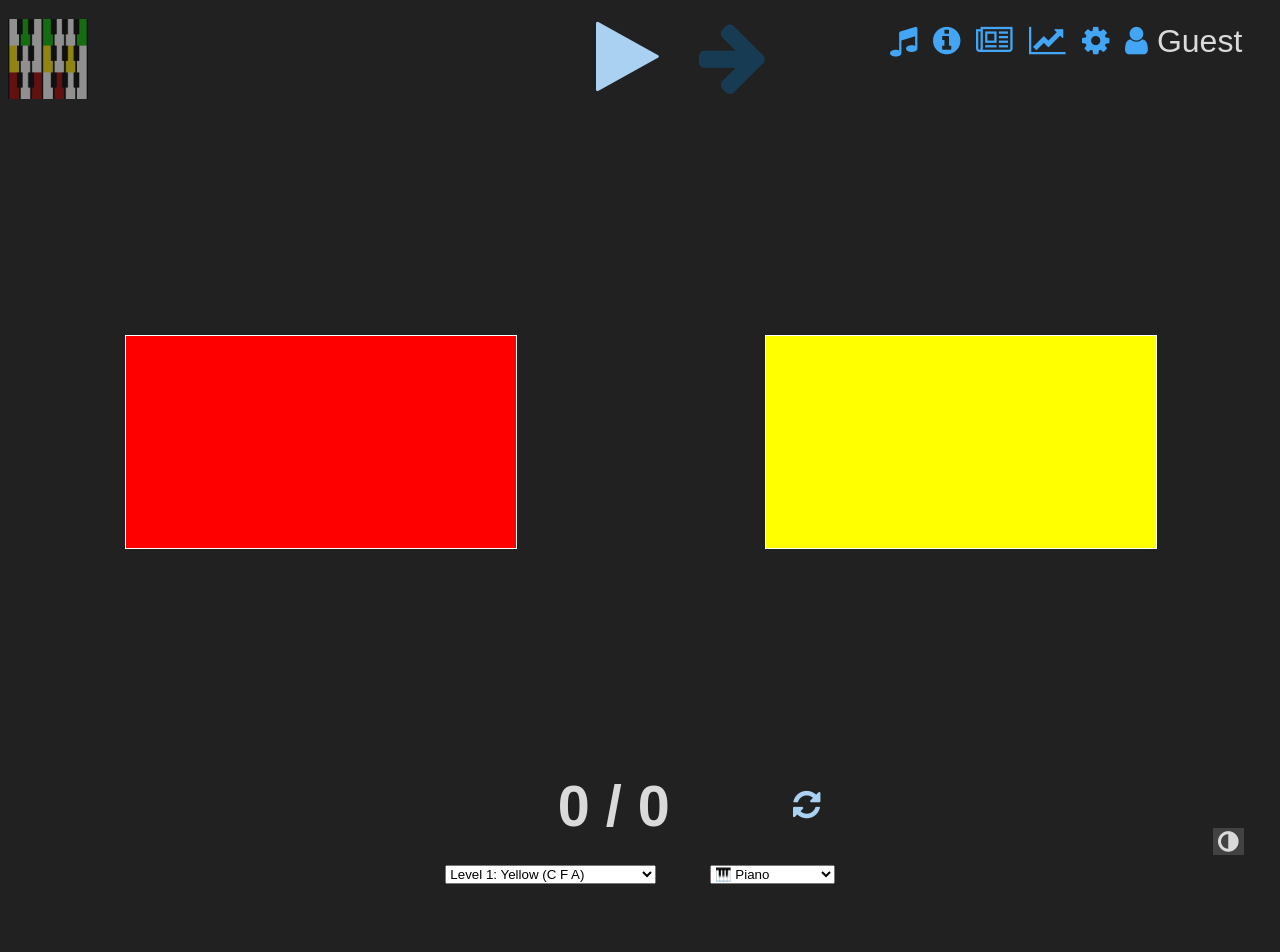
==== pr-68/index.html @ 3288770a "Preview for pganssle/cim#68" ====
<!doctype html>
<html>
    <head>
        <title>Chord Identification Method Trainer</title>
        <meta charset="utf-8">
        <meta http-equiv="X-UA-Compatible" content="IE=edge">
        <meta name="viewport"
              content="width=device-width, initial-scale=1.0, maximum-scale=1.0, user-scalable=0">
        <meta http-equiv="Content-Language" content="en">
        <meta name="color-scheme" content="light dark">
        <meta name="description" content="This is an implementation of Eguchi's Chord Identification method (paper access can be found via Sci-Hub). See also Ichionkai Music School.
This is a method for teaching absolute pitch to children aged 2-6. Children should practice ~5x per day for 2-3 minutes (about 20-25 identifications). Chords are always identified with colors, and progress in the sequence red (CEG), yellow (CFA), blue (HDG), black (ACF), green (DGH), orange (EGC), purple (FAC), pink (GHD), brown (GCE).">
        <link rel="preload" href=assets/fonts/forkawesome-webfont.woff2?v=1.2.0
                            as="font" type="font/woff2" crossorigin="">
        <link rel="stylesheet" href="assets/css/style.css">
        <link rel="shortcut icon" type="image/png" href="assets/images/favicon.png">
        <link rel="manifest" href="assets/manifest.json">
        <style>
        
        div.note-wrapper>div.note{clip-path:circle(50%)}@media only screen and (max-width: 768px){div.note-wrapper>div.note{clip-path:circle(45%)}}div.use-shapes div.note-wrapper.note-A3 div.note{clip-path:url(#triangle-upside-down-clip-path)}div.use-shapes div.note-wrapper.note-A3 div.note-text>span.note-text-span{transform:translateY(-10%)}div.use-shapes div.note-wrapper.note-A4 div.note{clip-path:url(#triangle-clip-path)}div.use-shapes div.note-wrapper.note-A4 div.note-text>span.note-text-span{transform:translateY(10%)}div.use-shapes div.note-wrapper.note-B3 div.note{clip-path:url(#diamond-clip-path)}div.use-shapes div.note-wrapper.note-B3 div.note-text>span.note-text-span{transform:translateX(7%) translateY(2%)}div.use-shapes div.note-wrapper.note-B4>div.note{clip-path:url(#square-clip-path)}div.use-shapes div.note-wrapper.note-B-flat3 div.note{clip-path:polygon(20% 0%, 80% 0%, 100% 100%, 0% 100%)}div.use-shapes div.note-wrapper.note-B-flat3 div.note-text>span.note-text-span{transform:translateY(5%)}div.use-shapes div.note-wrapper.note-B-flat4 div.note{clip-path:polygon(0% 0%, 100% 0%, 80% 100%, 20% 100%)}div.use-shapes div.note-wrapper.note-B-flat4 div.note-text>span.note-text-span{transform:translateY(-7%)}div.use-shapes div.note-wrapper.note-C4 div.note{clip-path:url(#moon-clip-path)}div.use-shapes div.note-wrapper.note-C4 div.note-text>span.note-text-span{transform:translateX(-20%) translateY(12%)}div.use-shapes div.note-wrapper.note-C5 div.note{clip-path:url(#moon-inverted-clip-path)}div.use-shapes div.note-wrapper.note-C5 div.note-text>span.note-text-span{transform:translateX(20%) translateY(12%)}div.use-shapes div.note-wrapper.note-C-sharp4 div.note{clip-path:polygon(50% 0%, 100% 38%, 82% 100%, 18% 100%, 0% 38%)}div.use-shapes div.note-wrapper.note-C-sharp4 div.note-text>span.note-text-span{transform:translateY(10%)}div.use-shapes div.note-wrapper.note-D4>div.note{clip-path:url(#clover-clip-path)}div.use-shapes div.note-wrapper.note-D5 div.note{clip-path:url(#clover-rotated-clip-path)}div.use-shapes div.note-wrapper.note-D5 div.note-text>span.note-text-span{transform:translateX(5%)}div.use-shapes div.note-wrapper.note-E4 div.note{clip-path:url(#heart-clip-path)}div.use-shapes div.note-wrapper.note-E4 div.note-text>span.note-text-span{transform:translateX(-5%)}div.use-shapes div.note-wrapper.note-E5 div.note{clip-path:url(#heart-upside-down-clip-path)}div.use-shapes div.note-wrapper.note-E5 div.note-text>span.note-text-span{transform:translateX(-5%) translateY(5%)}div.use-shapes div.note-wrapper.note-E-flat4 div.note{clip-path:url(#teardrop-clip-path)}div.use-shapes div.note-wrapper.note-E-flat4 div.note-text>span.note-text-span{transform:translateX(9%) translateY(10%)}div.use-shapes div.note-wrapper.note-F4>div.note{clip-path:circle(50%)}div.use-shapes div.note-wrapper.note-F-sharp4 div.note{clip-path:polygon(50% 0, 100% 25%, 100% 75%, 50% 100%, 0 75%, 0 25%)}div.use-shapes div.note-wrapper.note-G4>div.note{clip-path:polygon(30% 0%, 70% 0%, 100% 30%, 100% 70%, 70% 100%, 30% 100%, 0% 70%, 0% 30%)}div.use-shapes div.note-wrapper.note-G-sharp4>div.note{width:2.5em;height:2.5em;clip-path:url(#star-clip-path)}
        </style>
    </head>
    <script>
        const FIRST_BLACK_INDEX = 9;
        const CHORDS_TONE = {"red": ["C4","E4","G4",],"yellow": ["C4","F4","A4",],"blue": ["B3","D4","G4",],"black": ["A3","C4","F4",],"green": ["D4","G4","B4",],"orange": ["E4","G4","C5",],"purple": ["F4","A4","C5",],"pink": ["G4","B4","D5",],"brown": ["G4","C5","E5",],"gray": ["A3","C#4","E4",],"tan": ["D4","F#4","A4",],"lightgreen": ["E4","G#4","B4",],"lightpurple": ["Bb3","D4","F4",],"skyblue": ["Eb4","G4","Bb4",],};

        const UNSORTED_AUDIO_FILES = ["acf_black_01.mp3","acf_black_02.mp3","acf_black_03.mp3","acf_black_04.mp3","acf_black_05.mp3","acf_black_06.mp3","acf_black_07.mp3","acf_black_08.mp3","acf_black_09.mp3","ceg_red_01.mp3","ceg_red_02.mp3","ceg_red_03.mp3","ceg_red_04.mp3","ceg_red_05.mp3","ceg_red_06.mp3","ceg_red_07.mp3","ceg_red_08.mp3","ceg_red_09.mp3","cfa_yellow_01.mp3","cfa_yellow_02.mp3","cfa_yellow_03.mp3","cfa_yellow_04.mp3","cfa_yellow_05.mp3","cfa_yellow_06.mp3","cfa_yellow_07.mp3","cfa_yellow_08.mp3","cfa_yellow_09.mp3","dgh_green_01.mp3","dgh_green_02.mp3","dgh_green_03.mp3","dgh_green_04.mp3","dgh_green_05.mp3","dgh_green_06.mp3","dgh_green_07.mp3","dgh_green_08.mp3","dgh_green_09.mp3","egc_orange_01.mp3","egc_orange_02.mp3","egc_orange_03.mp3","egc_orange_04.mp3","egc_orange_05.mp3","egc_orange_06.mp3","egc_orange_07.mp3","egc_orange_08.mp3","egc_orange_09.mp3","fac_purple_01.mp3","fac_purple_02.mp3","fac_purple_03.mp3","fac_purple_04.mp3","fac_purple_05.mp3","fac_purple_06.mp3","fac_purple_07.mp3","fac_purple_08.mp3","fac_purple_09.mp3","gce_brown_01.mp3","gce_brown_02.mp3","gce_brown_03.mp3","gce_brown_04.mp3","gce_brown_05.mp3","gce_brown_06.mp3","gce_brown_07.mp3","gce_brown_08.mp3","gce_brown_09.mp3","ghd_pink_01.mp3","ghd_pink_02.mp3","ghd_pink_03.mp3","ghd_pink_04.mp3","ghd_pink_05.mp3","ghd_pink_06.mp3","ghd_pink_07.mp3","ghd_pink_08.mp3","ghd_pink_09.mp3","hdg_blue_01.mp3","hdg_blue_02.mp3","hdg_blue_03.mp3","hdg_blue_04.mp3","hdg_blue_05.mp3","hdg_blue_06.mp3","hdg_blue_07.mp3","hdg_blue_08.mp3","hdg_blue_09.mp3",];
        const INSTRUMENT_INFO = {"piano_1": {
                "display_name": "🎹 Piano",
                "base_url": "static_files/samples/piano_1/","legacy": false,
                "sample_files": {"A3" : "A3v11.mp3","A4" : "A4v11.mp3","A5" : "A5v11.mp3","A6" : "A6v11.mp3","C3" : "C3v11.mp3","C4" : "C4v11.mp3","C4" : "C4v5.mp3","C5" : "C5v11.mp3","C6" : "C6v11.mp3","D#3" : "D%233v11.mp3","D#4" : "D%234v11.mp3","D#5" : "D%235v11.mp3","F#3" : "F%233v11.mp3","F#4" : "F%234v11.mp3","F#5" : "F%235v11.mp3",},},"piano_old": {
                "display_name": "🎹🧓 Piano (old)",
                "base_url": "static_files/samples/piano_old/","legacy": true,
                "fallback": "piano_1",},};
    </script>
    <script type="module" src="js/vendor/Tone.js"></script>
    <script src="js/cim.js"></script>
    <script>
        function is_ios() {
          return [
            'iPad Simulator',
            'iPhone Simulator',
            'iPod Simulator',
            'iPad',
            'iPhone',
            'iPod'
          ].includes(navigator.platform)
          // iPad on iOS 13 detection
          || (navigator.userAgent.includes("Mac") && "ontouchend" in document)
        }

        // Disable zoom on iOS 10+ (normally I would be against this, but it's
        // causing usability problems)
        if (is_ios()) {
            document.addEventListener('gesturestart', function (e) {
                e.preventDefault();
            });
        }
    </script>

    </head>
    <body class="colorscheme-dark">
    <div class="cim-container">
        <div class="menu-container" id="menu-container">
            <div class="menu-spacer"></div>
            <div class="expansion-container">
                <div class="infobox-container">
                    <a href="#"
                       id="trainer-infobox-trigger"
                       class="infobox-trigger"
                       onclick="toggle_trainer_visibility()">
                    <i class="fa fa-solid fa-music"></i>
                  </a>
                </div>
                <div class="infobox-container">
                    <a href="#" class="infobox-trigger"
                       id="i-infobox-trigger"
                       onclick="toggle_infobox_visibility()">
                    <i class="fa fa-solid fa-info-circle"></i>
                  </a>
                </div>
                <div class="infobox-container" id="changelog-trigger-container"
                     data-newest-date="2026-06-06">
                    <a href="#" class="infobox-trigger"
                       id="changelog-trigger"
                       onclick="toggle_changelog_visibility()">
                    <i class="fa fa-solid fa-newspaper-o"></i>
                  </a>
                </div>
                <div class="infobox-container">
                    <a href="#"
                       id="stats-history-trigger"
                       class="infobox-trigger"
                       onclick="toggle_stats_history_visibility()">
                    <i class="fa fa-solid fa-line-chart"></i>
                  </a>
                </div>
                <div class="infobox-container">
                    <a href="#"
                       id="profile-settings-trigger"
                       class="infobox-trigger"
                       onclick="toggle_profile_settings_visibility()">
                    <i class="fa fa-solid fa-gear"></i>
                  </a>
                </div>
                <!-- Profiles -->
                <div class="infobox-container">
                    <div class="trigger-container" id="user-container">
                        <a href="#"
                           id="profile-infobox-trigger"
                           class="infobox-trigger"
                           onclick="toggle_profile_visibility()">
                        <i class="fa fa-solid" id="profile-icon"></i>
                        <span id="profile-text" class="pulldown-target"></span>
                      </a>
                      <div class="pulldown infobox" id="profile-container">
                          <div class="pulldown-item" onclick="open_profile_adder()">
                              <i class="profile-icon fa fa-solid fa-user-plus"></i><span class="profile-name">Add Profile</span>
                          </div>
                      </div>
                    </div>
                </div>
            </div>
            <div class="hamburger">
                <a href="#"
                   id="hamburger-link"
                   onclick="toggle_expansion_bar()"
                   >
                    <i class="fa fa-bars"></i>
                </a>
            </div>
        </div>
        <div class="control-wrapper">
            <img src="assets/images/cim_logo.png" class="logo" onclick="enable_download()"/>
            <div class="control-container">
                <div class="controls">
                    <a id="play-button" class="deactivated" onclick="play_audio()">
                        <i class="fa fa-play" aria-hidden="true"></i>
                    </a>
                    <a id="next-chord" class="deactivated" onclick="next_audio()">
                        <i class="fa fa-arrow-right" aria-hidden="true"></i>
                    </a>
                </div>
            </div>
        </div>
        <div class="flag-container" id="flag-holder">
            <div class="flag-spacer"></div><div class="flag-wrapper" id="red-flag" data-color="red">
                <div class="flag red" onclick="select_flag(this);">
                    <i class="answer-icon correct fa"></i>
                    <i class="answer-icon incorrect fa"></i>
                    <div class="chord-notes-container chord-C"><div class="note-wrapper note-C note-C4">
                                <div class="note"></div>
                                <div class="note-text">
                                    <span class="note-text-span">C</span>
                                </div>
                            </div><div class="note-wrapper note-E note-E4">
                                <div class="note"></div>
                                <div class="note-text">
                                    <span class="note-text-span">E</span>
                                </div>
                            </div><div class="note-wrapper note-G note-G4">
                                <div class="note"></div>
                                <div class="note-text">
                                    <span class="note-text-span">G</span>
                                </div>
                            </div></div>
                </div>
            </div><div class="flag-wrapper" id="yellow-flag" data-color="yellow">
                <div class="flag yellow" onclick="select_flag(this);">
                    <i class="answer-icon correct fa"></i>
                    <i class="answer-icon incorrect fa"></i>
                    <div class="chord-notes-container chord-F-C"><div class="note-wrapper note-C note-C4">
                                <div class="note"></div>
                                <div class="note-text">
                                    <span class="note-text-span">C</span>
                                </div>
                            </div><div class="note-wrapper note-F note-F4">
                                <div class="note"></div>
                                <div class="note-text">
                                    <span class="note-text-span">F</span>
                                </div>
                            </div><div class="note-wrapper note-A note-A4">
                                <div class="note"></div>
                                <div class="note-text">
                                    <span class="note-text-span">A</span>
                                </div>
                            </div></div>
                </div>
            </div><div class="flag-wrapper" id="blue-flag" data-color="blue">
                <div class="flag blue" onclick="select_flag(this);">
                    <i class="answer-icon correct fa"></i>
                    <i class="answer-icon incorrect fa"></i>
                    <div class="chord-notes-container chord-G-B"><div class="note-wrapper note-B note-B3">
                                <div class="note"></div>
                                <div class="note-text">
                                    <span class="note-text-span">B</span>
                                </div>
                            </div><div class="note-wrapper note-D note-D4">
                                <div class="note"></div>
                                <div class="note-text">
                                    <span class="note-text-span">D</span>
                                </div>
                            </div><div class="note-wrapper note-G note-G4">
                                <div class="note"></div>
                                <div class="note-text">
                                    <span class="note-text-span">G</span>
                                </div>
                            </div></div>
                </div>
            </div><div class="flag-wrapper" id="black-flag" data-color="black">
                <div class="flag black" onclick="select_flag(this);">
                    <i class="answer-icon correct fa"></i>
                    <i class="answer-icon incorrect fa"></i>
                    <div class="chord-notes-container chord-F-A"><div class="note-wrapper note-A note-A3">
                                <div class="note"></div>
                                <div class="note-text">
                                    <span class="note-text-span">A</span>
                                </div>
                            </div><div class="note-wrapper note-C note-C4">
                                <div class="note"></div>
                                <div class="note-text">
                                    <span class="note-text-span">C</span>
                                </div>
                            </div><div class="note-wrapper note-F note-F4">
                                <div class="note"></div>
                                <div class="note-text">
                                    <span class="note-text-span">F</span>
                                </div>
                            </div></div>
                </div>
            </div><div class="flag-wrapper" id="green-flag" data-color="green">
                <div class="flag green" onclick="select_flag(this);">
                    <i class="answer-icon correct fa"></i>
                    <i class="answer-icon incorrect fa"></i>
                    <div class="chord-notes-container chord-G-D"><div class="note-wrapper note-D note-D4">
                                <div class="note"></div>
                                <div class="note-text">
                                    <span class="note-text-span">D</span>
                                </div>
                            </div><div class="note-wrapper note-G note-G4">
                                <div class="note"></div>
                                <div class="note-text">
                                    <span class="note-text-span">G</span>
                                </div>
                            </div><div class="note-wrapper note-B note-B4">
                                <div class="note"></div>
                                <div class="note-text">
                                    <span class="note-text-span">B</span>
                                </div>
                            </div></div>
                </div>
            </div><div class="flag-wrapper" id="orange-flag" data-color="orange">
                <div class="flag orange" onclick="select_flag(this);">
                    <i class="answer-icon correct fa"></i>
                    <i class="answer-icon incorrect fa"></i>
                    <div class="chord-notes-container chord-C-E"><div class="note-wrapper note-E note-E4">
                                <div class="note"></div>
                                <div class="note-text">
                                    <span class="note-text-span">E</span>
                                </div>
                            </div><div class="note-wrapper note-G note-G4">
                                <div class="note"></div>
                                <div class="note-text">
                                    <span class="note-text-span">G</span>
                                </div>
                            </div><div class="note-wrapper note-C note-C5">
                                <div class="note"></div>
                                <div class="note-text">
                                    <span class="note-text-span">C</span>
                                </div>
                            </div></div>
                </div>
            </div><div class="flag-wrapper" id="purple-flag" data-color="purple">
                <div class="flag purple" onclick="select_flag(this);">
                    <i class="answer-icon correct fa"></i>
                    <i class="answer-icon incorrect fa"></i>
                    <div class="chord-notes-container chord-F"><div class="note-wrapper note-F note-F4">
                                <div class="note"></div>
                                <div class="note-text">
                                    <span class="note-text-span">F</span>
                                </div>
                            </div><div class="note-wrapper note-A note-A4">
                                <div class="note"></div>
                                <div class="note-text">
                                    <span class="note-text-span">A</span>
                                </div>
                            </div><div class="note-wrapper note-C note-C5">
                                <div class="note"></div>
                                <div class="note-text">
                                    <span class="note-text-span">C</span>
                                </div>
                            </div></div>
                </div>
            </div><div class="flag-wrapper" id="pink-flag" data-color="pink">
                <div class="flag pink" onclick="select_flag(this);">
                    <i class="answer-icon correct fa"></i>
                    <i class="answer-icon incorrect fa"></i>
                    <div class="chord-notes-container chord-G"><div class="note-wrapper note-G note-G4">
                                <div class="note"></div>
                                <div class="note-text">
                                    <span class="note-text-span">G</span>
                                </div>
                            </div><div class="note-wrapper note-B note-B4">
                                <div class="note"></div>
                                <div class="note-text">
                                    <span class="note-text-span">B</span>
                                </div>
                            </div><div class="note-wrapper note-D note-D5">
                                <div class="note"></div>
                                <div class="note-text">
                                    <span class="note-text-span">D</span>
                                </div>
                            </div></div>
                </div>
            </div><div class="flag-wrapper" id="brown-flag" data-color="brown">
                <div class="flag brown" onclick="select_flag(this);">
                    <i class="answer-icon correct fa"></i>
                    <i class="answer-icon incorrect fa"></i>
                    <div class="chord-notes-container chord-C-G"><div class="note-wrapper note-G note-G4">
                                <div class="note"></div>
                                <div class="note-text">
                                    <span class="note-text-span">G</span>
                                </div>
                            </div><div class="note-wrapper note-C note-C5">
                                <div class="note"></div>
                                <div class="note-text">
                                    <span class="note-text-span">C</span>
                                </div>
                            </div><div class="note-wrapper note-E note-E5">
                                <div class="note"></div>
                                <div class="note-text">
                                    <span class="note-text-span">E</span>
                                </div>
                            </div></div>
                </div>
            </div><div class="flag-wrapper" id="gray-flag" data-color="gray">
                <div class="flag gray" onclick="select_flag(this);">
                    <i class="answer-icon correct fa"></i>
                    <i class="answer-icon incorrect fa"></i>
                    <div class="chord-notes-container chord-A"><div class="note-wrapper note-A note-A3">
                                <div class="note"></div>
                                <div class="note-text">
                                    <span class="note-text-span">A</span>
                                </div>
                            </div><div class="note-wrapper note-C-sharp note-C-sharp4">
                                <div class="note"></div>
                                <div class="note-text">
                                    <span class="note-text-span">C♯</span>
                                </div>
                            </div><div class="note-wrapper note-E note-E4">
                                <div class="note"></div>
                                <div class="note-text">
                                    <span class="note-text-span">E</span>
                                </div>
                            </div></div>
                </div>
            </div><div class="flag-wrapper" id="tan-flag" data-color="tan">
                <div class="flag tan" onclick="select_flag(this);">
                    <i class="answer-icon correct fa"></i>
                    <i class="answer-icon incorrect fa"></i>
                    <div class="chord-notes-container chord-D"><div class="note-wrapper note-D note-D4">
                                <div class="note"></div>
                                <div class="note-text">
                                    <span class="note-text-span">D</span>
                                </div>
                            </div><div class="note-wrapper note-F-sharp note-F-sharp4">
                                <div class="note"></div>
                                <div class="note-text">
                                    <span class="note-text-span">F♯</span>
                                </div>
                            </div><div class="note-wrapper note-A note-A4">
                                <div class="note"></div>
                                <div class="note-text">
                                    <span class="note-text-span">A</span>
                                </div>
                            </div></div>
                </div>
            </div><div class="flag-wrapper" id="lightgreen-flag" data-color="lightgreen">
                <div class="flag lightgreen" onclick="select_flag(this);">
                    <i class="answer-icon correct fa"></i>
                    <i class="answer-icon incorrect fa"></i>
                    <div class="chord-notes-container chord-E"><div class="note-wrapper note-E note-E4">
                                <div class="note"></div>
                                <div class="note-text">
                                    <span class="note-text-span">E</span>
                                </div>
                            </div><div class="note-wrapper note-G-sharp note-G-sharp4">
                                <div class="note"></div>
                                <div class="note-text">
                                    <span class="note-text-span">G♯</span>
                                </div>
                            </div><div class="note-wrapper note-B note-B4">
                                <div class="note"></div>
                                <div class="note-text">
                                    <span class="note-text-span">B</span>
                                </div>
                            </div></div>
                </div>
            </div><div class="flag-wrapper" id="lightpurple-flag" data-color="lightpurple">
                <div class="flag lightpurple" onclick="select_flag(this);">
                    <i class="answer-icon correct fa"></i>
                    <i class="answer-icon incorrect fa"></i>
                    <div class="chord-notes-container chord-Bb"><div class="note-wrapper note-B-flat note-B-flat3">
                                <div class="note"></div>
                                <div class="note-text">
                                    <span class="note-text-span">B♭</span>
                                </div>
                            </div><div class="note-wrapper note-D note-D4">
                                <div class="note"></div>
                                <div class="note-text">
                                    <span class="note-text-span">D</span>
                                </div>
                            </div><div class="note-wrapper note-F note-F4">
                                <div class="note"></div>
                                <div class="note-text">
                                    <span class="note-text-span">F</span>
                                </div>
                            </div></div>
                </div>
            </div><div class="flag-wrapper" id="skyblue-flag" data-color="skyblue">
                <div class="flag skyblue" onclick="select_flag(this);">
                    <i class="answer-icon correct fa"></i>
                    <i class="answer-icon incorrect fa"></i>
                    <div class="chord-notes-container chord-Eb"><div class="note-wrapper note-E-flat note-E-flat4">
                                <div class="note"></div>
                                <div class="note-text">
                                    <span class="note-text-span">E♭</span>
                                </div>
                            </div><div class="note-wrapper note-G note-G4">
                                <div class="note"></div>
                                <div class="note-text">
                                    <span class="note-text-span">G</span>
                                </div>
                            </div><div class="note-wrapper note-B-flat note-B-flat4">
                                <div class="note"></div>
                                <div class="note-text">
                                    <span class="note-text-span">B♭</span>
                                </div>
                            </div></div>
                </div>
            </div><div class="flag-spacer"></div>
        </div>
        <div class="stats controls" id="stats-container">
            <div class="emoji-container">
                <span id="reaction-emoji"></span>
            </div>
            <div class="stats-wrapper">
                <div class="stats-display chord-stats-display" id="chord-stats-display">
                    <div class="num-correct">
                        <span class="stats-correct" id="stats-correct">0</span><span class="stats-divider" id="stats-divider"> / </span><span class="stats-total" id="stats-total">0</span>
                    </div>
                    <div class="percent">
                        <span class="stats-percent" id="stats-percent"></span>
                    </div>
                </div>
                <div class="stats-display sn-stats-display" id="sn-stats-display">
                    <span id="note-emoji">♪</span>
                    <div class="num-correct">
                        <span class="stats-correct" id="note-stats-correct">0</span><span class="stats-divider" id="note-stats-divider"> / </span><span class="stats-total" id="note-stats-total">0</span>
                    </div>
                    <div class="percent">
                        <span class="stats-percent" id="note-stats-percent"></span>
                    </div>
                </div>
            </div>
            <a id="reset-button" onclick="reset_stats()">
                <i class="fa fa-refresh" aria-hidden="true"></i>
            </a>
        </div>
        <div class="selectors">
            <select class="selector" name="chords" id="chord-selector" onchange="change_selector()">
            <optgroup label="White chords"><option value="red"hidden>Level 0: Red (C E G)</option><option value="yellow">Level 1: Yellow (C F A)</option><option value="blue">Level 2: Blue (B D G)</option><option value="black">Level 3: Black (A C F)</option><option value="green">Level 4: Green (D G B)</option><option value="orange">Level 5: Orange (E G C)</option><option value="purple">Level 6: Purple (F A C)</option><option value="pink">Level 7: Pink (G B D)</option><option value="brown">Level 8: Brown (G C E)</option></optgroup>
            <optgroup label="Black chords"><option value="gray">Level 1: Gray (A C♯ E)</option><option value="tan">Level 2: Tan (D F♯ A)</option><option value="lightgreen">Level 3: Light Green (E G♯ B)</option><option value="lightpurple">Level 4: Light Purple (B♭ D F)</option><option value="skyblue">Level 5: Sky Blue (E♭ G B♭)</option>
            </optgroup>
            </select>
            <select class="selector" name="instruments" id="instrument-selector" onchange="change_instrument()"><option value="piano_1">🎹 Piano</option><option value="piano_old">🎹🧓 Piano (old)</option></select>
        </div>
</div>
<div class="mode-toggle-container">
    <a id="mode-toggle" class="colorscheme-toggle"
                        onclick="toggle_theme_mode()"
        >
        <i class="fa fa-adjust fa-fw" aria-hidden="true"></i>
    </a>
    <a id="download-link" class="download-button colorscheme-toggle" onclick="download_state()">
        <i class="fa fa-download fa-fw" aria-hidden="true"></i>
    </a>
</div>
<!------------------------------------------------------>
<!----------------------  Modals  ---------------------->
<!------------------------------------------------------>

<!-- Infobox -->
<div class="infobox" id="i-infobox">
    <p>This is an implementation of <a href="http://pom.sagepub.com/content/42/1/86">Eguchi's Chord Identification method</a> (paper access can be found via <a href="https://en.wikipedia.org/wiki/Sci-Hub">Sci-Hub</a>). See also <a href="https://ichionkai.co.jp/english3.html">Ichionkai Music School</a>.</p>
    <p><a href="https://youtu.be/kNfkm6PQC20">Here is a short video explaining how we use it</a>.</p>
    <p>This is a method for teaching absolute pitch to children aged 2-6. Children should practice ~5x per day for 2-3 minutes (about 20-25 identifications). Chords are always identified with colors, and progress in the sequence <span onclick="trigger_easter_egg()">red</span> (CEG), yellow (CFA), blue (HDG), black (ACF), green (DGH), orange (EGC), purple (FAC), pink (GHD), brown (GCE).</p>
    <p>Introduce the chords to the children one at a time, spacing out new chord introductions by at least 2 weeks each time. Do not introduce a new chord until the child can identify all presented chords with 100% accuracy.</p>
    <p><b>Note</b>: This application is an early alpha. I'm still in the first training phase so I've put off work on the later parts of the method until my son catches up. Let me know if you need a feature to make this work, of if it seems that I've misunderstood the method as described in the paper. Please feel free to make pull requests or report issues on <a href="https://github.com/pganssle/cim">the GitHub repository</a>.</p>
</div>

<!-- Music player -->
<div class="infobox" id="trainer-infobox">
  <div class="box-title">
      Music Trainer: Play the chords manually
  </div>
  <div class="trainer-container"><div class="flag-wrapper trainer visible">
      <div class="flag trainer red" onclick="play_chord('red');"></div>
  </div><div class="flag-wrapper trainer visible">
      <div class="flag trainer yellow" onclick="play_chord('yellow');"></div>
  </div><div class="flag-wrapper trainer visible">
      <div class="flag trainer blue" onclick="play_chord('blue');"></div>
  </div><div class="flag-wrapper trainer visible">
      <div class="flag trainer black" onclick="play_chord('black');"></div>
  </div><div class="flag-wrapper trainer visible">
      <div class="flag trainer green" onclick="play_chord('green');"></div>
  </div><div class="flag-wrapper trainer visible">
      <div class="flag trainer orange" onclick="play_chord('orange');"></div>
  </div><div class="flag-wrapper trainer visible">
      <div class="flag trainer purple" onclick="play_chord('purple');"></div>
  </div><div class="flag-wrapper trainer visible">
      <div class="flag trainer pink" onclick="play_chord('pink');"></div>
  </div><div class="flag-wrapper trainer visible">
      <div class="flag trainer brown" onclick="play_chord('brown');"></div>
  </div><div class="flag-wrapper trainer visible">
      <div class="flag trainer gray" onclick="play_chord('gray');"></div>
  </div><div class="flag-wrapper trainer visible">
      <div class="flag trainer tan" onclick="play_chord('tan');"></div>
  </div><div class="flag-wrapper trainer visible">
      <div class="flag trainer lightgreen" onclick="play_chord('lightgreen');"></div>
  </div><div class="flag-wrapper trainer visible">
      <div class="flag trainer lightpurple" onclick="play_chord('lightpurple');"></div>
  </div><div class="flag-wrapper trainer visible">
      <div class="flag trainer skyblue" onclick="play_chord('skyblue');"></div>
  </div></div>
</div>

<!-- Single Note Quiz -->
<div class="infobox" id="single-note-trainer">
    <div id="single-note-selector-container"><div class="note-target note-A note-A3" data-note="A3" onclick="select_single_note(this)">
            <i class="answer-icon correct fa"></i>
            <i class="answer-icon incorrect fa"></i>
            <div class="note-wrapper note-A note-A3">
                <div class="note"></div>
                <div class="note-text">
                    <span class="note-text-span">A</span>
                </div>
            </div>
        </div><div class="note-target note-B note-B3" data-note="B3" onclick="select_single_note(this)">
            <i class="answer-icon correct fa"></i>
            <i class="answer-icon incorrect fa"></i>
            <div class="note-wrapper note-B note-B3">
                <div class="note"></div>
                <div class="note-text">
                    <span class="note-text-span">B</span>
                </div>
            </div>
        </div><div class="note-target note-B-flat note-B-flat3" data-note="Bb3" onclick="select_single_note(this)">
            <i class="answer-icon correct fa"></i>
            <i class="answer-icon incorrect fa"></i>
            <div class="note-wrapper note-B-flat note-B-flat3">
                <div class="note"></div>
                <div class="note-text">
                    <span class="note-text-span">B♭</span>
                </div>
            </div>
        </div><div class="note-target note-C-sharp note-C-sharp4" data-note="C#4" onclick="select_single_note(this)">
            <i class="answer-icon correct fa"></i>
            <i class="answer-icon incorrect fa"></i>
            <div class="note-wrapper note-C-sharp note-C-sharp4">
                <div class="note"></div>
                <div class="note-text">
                    <span class="note-text-span">C♯</span>
                </div>
            </div>
        </div><div class="note-target note-C note-C4" data-note="C4" onclick="select_single_note(this)">
            <i class="answer-icon correct fa"></i>
            <i class="answer-icon incorrect fa"></i>
            <div class="note-wrapper note-C note-C4">
                <div class="note"></div>
                <div class="note-text">
                    <span class="note-text-span">C</span>
                </div>
            </div>
        </div><div class="note-target note-D note-D4" data-note="D4" onclick="select_single_note(this)">
            <i class="answer-icon correct fa"></i>
            <i class="answer-icon incorrect fa"></i>
            <div class="note-wrapper note-D note-D4">
                <div class="note"></div>
                <div class="note-text">
                    <span class="note-text-span">D</span>
                </div>
            </div>
        </div><div class="note-target note-E note-E4" data-note="E4" onclick="select_single_note(this)">
            <i class="answer-icon correct fa"></i>
            <i class="answer-icon incorrect fa"></i>
            <div class="note-wrapper note-E note-E4">
                <div class="note"></div>
                <div class="note-text">
                    <span class="note-text-span">E</span>
                </div>
            </div>
        </div><div class="note-target note-E-flat note-E-flat4" data-note="Eb4" onclick="select_single_note(this)">
            <i class="answer-icon correct fa"></i>
            <i class="answer-icon incorrect fa"></i>
            <div class="note-wrapper note-E-flat note-E-flat4">
                <div class="note"></div>
                <div class="note-text">
                    <span class="note-text-span">E♭</span>
                </div>
            </div>
        </div><div class="note-target note-F-sharp note-F-sharp4" data-note="F#4" onclick="select_single_note(this)">
            <i class="answer-icon correct fa"></i>
            <i class="answer-icon incorrect fa"></i>
            <div class="note-wrapper note-F-sharp note-F-sharp4">
                <div class="note"></div>
                <div class="note-text">
                    <span class="note-text-span">F♯</span>
                </div>
            </div>
        </div><div class="note-target note-F note-F4" data-note="F4" onclick="select_single_note(this)">
            <i class="answer-icon correct fa"></i>
            <i class="answer-icon incorrect fa"></i>
            <div class="note-wrapper note-F note-F4">
                <div class="note"></div>
                <div class="note-text">
                    <span class="note-text-span">F</span>
                </div>
            </div>
        </div><div class="note-target note-G-sharp note-G-sharp4" data-note="G#4" onclick="select_single_note(this)">
            <i class="answer-icon correct fa"></i>
            <i class="answer-icon incorrect fa"></i>
            <div class="note-wrapper note-G-sharp note-G-sharp4">
                <div class="note"></div>
                <div class="note-text">
                    <span class="note-text-span">G♯</span>
                </div>
            </div>
        </div><div class="note-target note-G note-G4" data-note="G4" onclick="select_single_note(this)">
            <i class="answer-icon correct fa"></i>
            <i class="answer-icon incorrect fa"></i>
            <div class="note-wrapper note-G note-G4">
                <div class="note"></div>
                <div class="note-text">
                    <span class="note-text-span">G</span>
                </div>
            </div>
        </div><div class="note-target note-A note-A4" data-note="A4" onclick="select_single_note(this)">
            <i class="answer-icon correct fa"></i>
            <i class="answer-icon incorrect fa"></i>
            <div class="note-wrapper note-A note-A4">
                <div class="note"></div>
                <div class="note-text">
                    <span class="note-text-span">A</span>
                </div>
            </div>
        </div><div class="note-target note-B note-B4" data-note="B4" onclick="select_single_note(this)">
            <i class="answer-icon correct fa"></i>
            <i class="answer-icon incorrect fa"></i>
            <div class="note-wrapper note-B note-B4">
                <div class="note"></div>
                <div class="note-text">
                    <span class="note-text-span">B</span>
                </div>
            </div>
        </div><div class="note-target note-B-flat note-B-flat4" data-note="Bb4" onclick="select_single_note(this)">
            <i class="answer-icon correct fa"></i>
            <i class="answer-icon incorrect fa"></i>
            <div class="note-wrapper note-B-flat note-B-flat4">
                <div class="note"></div>
                <div class="note-text">
                    <span class="note-text-span">B♭</span>
                </div>
            </div>
        </div><div class="note-target note-C note-C5" data-note="C5" onclick="select_single_note(this)">
            <i class="answer-icon correct fa"></i>
            <i class="answer-icon incorrect fa"></i>
            <div class="note-wrapper note-C note-C5">
                <div class="note"></div>
                <div class="note-text">
                    <span class="note-text-span">C</span>
                </div>
            </div>
        </div><div class="note-target note-D note-D5" data-note="D5" onclick="select_single_note(this)">
            <i class="answer-icon correct fa"></i>
            <i class="answer-icon incorrect fa"></i>
            <div class="note-wrapper note-D note-D5">
                <div class="note"></div>
                <div class="note-text">
                    <span class="note-text-span">D</span>
                </div>
            </div>
        </div><div class="note-target note-E note-E5" data-note="E5" onclick="select_single_note(this)">
            <i class="answer-icon correct fa"></i>
            <i class="answer-icon incorrect fa"></i>
            <div class="note-wrapper note-E note-E5">
                <div class="note"></div>
                <div class="note-text">
                    <span class="note-text-span">E</span>
                </div>
            </div>
        </div></div>
    <div class="control-container">
        <div class="controls">
            <a id="sn-play-again-button" onclick="play_single_note_audio()">
                <i class="fa fa-play" aria-hidden="true"></i>
            </a>
            <a id="sn-note-next-button" class="deactivated" onclick="single_note_done(true)">
                <i class="fa fa-arrow-right" aria-hidden="true"></i>
            </a>
            <a id="sn-note-done-button" class="deactivated" onclick="single_note_done(false)">
                <i class="fa fa-times" aria-hidden="true"></i>
            </a>
        </div>
    </div>
</div>

<!-- Changelog / What's New -->
<div class="infobox changelog-infobox" id="changelog-infobox">
    <h2>What's New</h2>
    
    <div class="changelog-entry">
        <h3 class="changelog-date">2026-06-06</h3>
        <ul>
            
            <li>Fixed the stats history popup, which was too wide and required horizontal scrolling.</li>
            
            <li>Single note stats now appear in the stats history popup when single note mode is active.</li>
            
        </ul>
    </div>
    
    <div class="changelog-entry">
        <h3 class="changelog-date">2025-07-05</h3>
        <ul>
            
            <li>Added option to persist the cat reaction face between sessions.</li>
            
        </ul>
    </div>
    
    <div class="changelog-entry">
        <h3 class="changelog-date">2025-06-18</h3>
        <ul>
            
            <li>Fixed incorrect display of Bb and Eb note shapes.</li>
            
        </ul>
    </div>
    
    <div class="changelog-entry">
        <h3 class="changelog-date">2024-12-01</h3>
        <ul>
            
            <li>Added single note trainer: after identifying a chord, you can now practice identifying the individual notes.</li>
            
            <li>Added per-session single note statistics.</li>
            
            <li>Added settings to control when the single note trainer appears (always, never, black chord levels only, or only after correct/incorrect answers).</li>
            
        </ul>
    </div>
    
    <div class="changelog-entry">
        <h3 class="changelog-date">2024-11-23</h3>
        <ul>
            
            <li>Added user profiles so multiple children can track progress separately.</li>
            
            <li>Guest users can now change settings without creating a profile.</li>
            
        </ul>
    </div>
    
</div>

<!-- Statistics -->
<div class="infobox stats-history-container" id="stats-history-container"></div>

<!-- "Add profile" / "Profile settings" dialog -->
<div class="profile-info-container" id="profile-info-container">
    <span class="close-button" id="close-add-profile-container-button" onclick="close_profile_adder()">&times;</span>
    <div class="entry-row">
        <label for="profile_name">Profile Name:</label>
        <input type="text" id="profile_name_setting" class="entry">
    </div>
    <div class="entry-row">
        <label for="profile_icon_selector">Icon:</label><br/>

        <input type="radio" name="profile_icon_selector"
                            value="fa-user" id="npis-user">
        <label for="npis-user"><i class="fa fa-solid fa-user"></i></label>
        <input type="radio" name="profile_icon_selector"
                            value="fa-truck" id="npis-truck">
        <label for="npis-truck"><i class="fa fa-solid fa-truck"></i></label>
        <input type="radio" name="profile_icon_selector"
                            value="fa-bolt" id="npis-bolt">
        <label for="npis-bolt"><i class="fa fa-solid fa-bolt"></i></label>
        <input type="radio" name="profile_icon_selector"
                            value="fa-paw" id="npis-paw">
        <label for="npis-paw"><i class="fa fa-solid fa-paw"></i></label>
        <input type="radio" name="profile_icon_selector"
                            value="fa-soccer-ball-o" id="npis-soccer-ball">
        <label for="npis-paw"><i class="fa fa-solid fa-soccer-ball-o"></i></label>
        <input type="radio" name="profile_icon_selector"
                            value="fa-smile-o" id="npis-smile-o">
        <label for="npis-smile-o"><i class="fa fa-solid fa-smile-o"></i></label>
        <input type="radio" name="profile_icon_selector"
                            value="fa-umbrella" id="npis-umbrella">
        <label for="npis-umbrella"><i class="fa fa-solid fa-umbrella"></i></label>
        <input type="radio" name="profile_icon_selector"
                            value="fa-trophy" id="npis-trophy">
        <label for="npis-trophy"><i class="fa fa-solid fa-trophy"></i></label>
        <input type="radio" name="profile_icon_selector"
                            value="fa-taxi" id="npis-taxi">
        <label for="npis-taxi"><i class="fa fa-solid fa-taxi"></i></label>
    </div>
    <div class="entry-row">
        <label for="show_chord_name_mode">Show chord names:</label><br/>
        <select class="selector" name="show_chord_name_mode" id="show-chord-name-mode-selector">
            <option value="always">Always</option>
            <option value="black_only">Black chords only</option>
            <option value="never">Never</option>
        </select>
        <select class="selector" name="chord_reveal_mode" id="chord-reveal-mode-selector">
            <option value="always">Always on</option>
            <option value="after_guess">Reveal after guess</option>
        </select>
    </div>
    <div class="entry-row">
        <label for="chord_name_display_mode">Chord name display:</label>
        <select class="selector" name="chord_name_display_mode" id="chord-name-display-mode-selector">
            <option value="shapes_and_letters">Shapes and Letters</option>
            <option value="shapes_only">Shapes only</option>
            <option value="letters_only">Letters only</option>
        </select>
    </div>
    <div class="entry-row">
        <label for="single_note_trainer_mode">Single Note Trainer:</label><br/>
        <select class="selector" name="single_note_trainer_mode" id="single-note-trainer-mode-selector">
            <option value="white_only_on_black">White chords only on black chord levels</option>
            <option value="all_on_black">All chords on black chord levels</option>
            <option value="always">Always</option>
            <option value="never">Never</option>
        </select>
        <select class="selector" name="single_note_trainer_correctness_mode" id="single-note-trainer-correctness-mode-selector">
            <option value="only_correct">Only when correct</option>
            <option value="only_incorrect">Only when wrong</option>
            <option value="always">Always</option>
        </select>
    </div>
    <div class="entry-row">
        <label for="persist_reaction_face_setting">Persist Reaction Face:</label>
        <input type="checkbox" id="persist_reaction_face_setting" class="entry">
    </div>
    <div class="entry-row">
        <label for="target_number_setting">Target Number:</label>
        <input type="number" id="target_number_setting" class="entry">
    </div>
    <div class="entry-divider global-settings-divider">
        <span class="divider-label">App Settings (All Profiles)</span>
    </div>
    <div class="entry-row">
        <label for="suppress_changelog_notifications_setting">Don't notify me about app changes:</label>
        <input type="checkbox" id="suppress_changelog_notifications_setting" class="entry">
    </div>
    <div class="button-container">
        <button class="button settings-button" id="delete-profile-button" onclick="delete_profile()">Delete Profile</button>
        <button class="button settings-button" id="submit-changes-button" onclick="submit_profile_changes()">Save Changes</button>
        <button class="button add-button" id="add-user-button" onclick="add_profile()">Add Profile</button>
    </div>
</div>
<div class="shape-container">
    <svg style="height: 0; width: 0;">
    <defs>
        <filter id="dilate_shape">
            <feMorphology operator="dilate" in="SourceGraphic" radius="2"/>
        </filter>
        <clipPath id="triangle-clip-path" clipPathUnits="objectBoundingBox">
            <path d="m.8192 1q.2338-0 .1293-.2028l-.3476-.6741q-.1046-.2028-.2091 0l-.3476.6741q-.1046.2028.1293.2028z"/>
        </clipPath>
        <clipPath id="triangle-upside-down-clip-path" clipPathUnits="objectBoundingBox">
            <path d="m.1808 0q-.2338 0-.1293.2028l.3476.6741q.1046.2028.2091 0l.3476-.6741q.1046-.2028-.1293-.2028z"/>
        </clipPath>
        <clipPath id="moon-clip-path" clipPathUnits="objectBoundingBox">
            <path d="m.5011.025a.4761.475 0 00-.4761.475.4761.475 0 00.4761.475.4761.475 0 00.4739-.4449.3187.318 0 01-.1276.027.3187.318 0 01-.3187-.318.3187.318 0 01.074-.2031.4761.475 0 00-.1016-.0111z"/>
        </clipPath>
        <clipPath id="moon-inverted-clip-path" clipPathUnits="objectBoundingBox">
            <path d="m.025.4989a.4761.475 270 00.475.4761.4761.475 270 00.475-.4761.4761.475 270 00-.4449-.4739.3187.318 270 01.027.1276.3187.318 270 01-.318.3187.3187.318 270 01-.2031-.074.4761.475 270 00-.0111.1016z"/>
        </clipPath>
        <clipPath id="heart-clip-path" clipPathUnits="objectBoundingBox">
            <path d="m 0.27446288,0.02497801 c -0.13778724,0 -0.24945956,0.12061671 -0.24945956,0.26932511 0,0.30247927 0.28243446,0.38179115 0.47499467,0.68067485 0.18220613,-0.2969646 0.47500535,-0.38796757 0.47500535,-0.68067485 0,-0.1487084 -0.1117578,-0.26932511 -0.24945955,-0.26932511 -0.0998009,0 -0.18570023,0.06363921 -0.2255458,0.15530394 -0.0395357,-0.09143312 -0.12536021,-0.15530394 -0.22527867,-0.15530394 z"/>
        </clipPath>
        <clipPath id="heart-upside-down-clip-path" clipPathUnits="objectBoundingBox">
            <path d="m0.27446 0.97542c-0.13779 0-0.24946-0.12062-0.24946-0.26933 0-0.30248 0.28243-0.38179 0.47499-0.68067 0.18221 0.29696 0.47501 0.38797 0.47501 0.68067 0 0.14871-0.11176 0.26933-0.24946 0.26933-0.099801 0-0.1857-0.063639-0.22555-0.1553-0.039536 0.091433-0.12536 0.1553-0.22528 0.1553z"/>
        </clipPath>
        <clipPath id="diamond-clip-path" clipPathUnits="objectBoundingBox">
            <path d="m0.57829 0.058879 0.36256 0.36263c0.04343 0.04344 0.04541 0.11139 0.0044 0.15236l-0.37145 0.37153c-0.04096 0.04097-0.1089 0.03899-0.15232-0.0044l-0.36256-0.36263c-0.04343-0.04344-0.04541-0.11139-0.0044-0.15236l0.37145-0.37153c0.04096-0.04097 0.1089-0.03899 0.15232 0.004399z"/>
        </clipPath>
        <clipPath id="square-clip-path" clipPathUnits="objectBoundingBox">
            <path d="m0.16833 0.025 0.66323 6.9e-5c0.07945 1e-5 0.1434 0.06033 0.14336 0.13529l7.1e-5 0.67938c9e-6 0.07492-0.06394 0.13523-0.14334 0.13526l-0.66323-7e-5c-0.07945-9e-6 -0.1434-0.06033-0.14336-0.13529l-7e-5 -0.67938c-9e-6 -0.07492 0.06394-0.13523 0.14333-0.13526z"/>
        </clipPath>
        <clipPath id="teardrop-clip-path" clipPathUnits="objectBoundingBox">
            <path d="M 0.975,0.64658972 C 0.975,0.82786247 0.76208656,0.975 0.50003926,0.975 0.23775109,0.975 0.02026146,0.82782823 0.02507851,0.64658972 0.03134067,0.40346614 0.29266543,0.30443291 0.50003926,0.025 0.72017826,0.29527426 0.975,0.46529985 0.975,0.64658972 Z"/>
        </clipPath>
        <clipPath id="star-clip-path" clipPathUnits="objectBoundingBox">
            <path d="m1 0.75-0.33401-0.0010179-0.16599 0.25102-0.16599-0.25102-0.33401 0.0010179 0.16802-0.25-0.16802-0.25 0.33401 0.0010179 0.16599-0.25102 0.16599 0.25102 0.33401-0.0010179-0.16802 0.25z"/>
        </clipPath>
        <clipPath id="clover-clip-path" clipPathUnits="objectBoundingBox">
            <path d="m0.29492 0a0.29492 0.28702 0 0 0-0.29492 0.28702 0.29492 0.28702 0 0 0 0.09774 0.21298 0.29492 0.28702 0 0 0-0.09774 0.21298 0.29492 0.28702 0 0 0 0.29492 0.28702 0.29492 0.28702 0 0 0 0.20508-0.0817 0.29492 0.28702 0 0 0 0.20509 0.0817 0.29492 0.28702 0 0 0 0.29491-0.28702 0.29492 0.28702 0 0 0-0.09722-0.21298 0.29492 0.28702 0 0 0 0.09722-0.21298 0.29492 0.28702 0 0 0-0.29491-0.28702 0.29492 0.28702 0 0 0-0.20463 0.0813 0.29492 0.28702 0 0 0-0.20554-0.0813z"/>
        </clipPath>
        <clipPath id="clover-rotated-clip-path" clipPathUnits="objectBoundingBox">
            <path d="m0.5 3.6997e-5a0.24116 0.24129 0 0 0-0.24116 0.24129 0.24116 0.24129 0 0 0 9.9936e-4 0.018179 0.24116 0.24129 0 0 0-0.018688-7.9594e-4 0.24116 0.24129 0 0 0-0.24116 0.24129 0.24116 0.24129 0 0 0 0.24116 0.2413 0.24116 0.24129 0 0 0 0.018688-0.0012999 0.24116 0.24129 0 0 0-9.9936e-4 0.018709 0.24116 0.24129 0 0 0 0.24116 0.2413 0.24116 0.24129 0 0 0 0.24116-0.2413 0.24116 0.24129 0 0 0-9.9936e-4 -0.018709 0.24116 0.24129 0 0 0 0.018688 0.0013 0.24116 0.24129 0 0 0 0.24116-0.2413 0.24116 0.24129 0 0 0-0.24116-0.24129 0.24116 0.24129 0 0 0-0.018688 0.0012999 0.24116 0.24129 0 0 0 9.9936e-4 -0.018719 0.24116 0.24129 0 0 0-0.24116-0.24129z"/>
        </clipPath>
    </defs>
</svg>

</div>
    </body>
</html>
---- pr-68/assets/css/style.css ----
﻿/*!
Fork Awesome 1.2.0
License - https://forkaweso.me/Fork-Awesome/license

Copyright 2018 Dave Gandy & Fork Awesome

Permission is hereby granted, free of charge, to any person obtaining a copy of this software and associated documentation files (the "Software"), to deal in the Software without restriction, including without limitation the rights to use, copy, modify, merge, publish, distribute, sublicense, and/or sell copies of the Software, and to permit persons to whom the Software is furnished to do so, subject to the following conditions:

The above copyright notice and this permission notice shall be included in all copies or substantial portions of the Software.

THE SOFTWARE IS PROVIDED "AS IS", WITHOUT WARRANTY OF ANY KIND, EXPRESS OR IMPLIED, INCLUDING BUT NOT LIMITED TO THE WARRANTIES OF MERCHANTABILITY, FITNESS FOR A PARTICULAR PURPOSE AND NONINFRINGEMENT. IN NO EVENT SHALL THE AUTHORS OR COPYRIGHT HOLDERS BE LIABLE FOR ANY CLAIM, DAMAGES OR OTHER LIABILITY, WHETHER IN AN ACTION OF CONTRACT, TORT OR OTHERWISE, ARISING FROM, OUT OF OR IN CONNECTION WITH THE SOFTWARE OR THE USE OR OTHER DEALINGS IN THE SOFTWARE.
 */@font-face{font-family:"ForkAwesome";src:url("../fonts/forkawesome-webfont.eot?v=1.2.0");src:url("../fonts/forkawesome-webfont.eot?#iefix&v=1.2.0") format("embedded-opentype"),url("../fonts/forkawesome-webfont.woff2?v=1.2.0") format("woff2"),url("../fonts/forkawesome-webfont.woff?v=1.2.0") format("woff"),url("../fonts/forkawesome-webfont.ttf?v=1.2.0") format("truetype"),url("../fonts/forkawesome-webfont.svg?v=1.2.0#forkawesomeregular") format("svg");font-weight:normal;font-style:normal;font-display:block}.fa{display:inline-block;font:normal normal normal 14px/1 ForkAwesome;font-size:inherit;text-rendering:auto;-webkit-font-smoothing:antialiased;-moz-osx-font-smoothing:grayscale}.fa-lg{font-size:1.33333333em;line-height:.75em;vertical-align:-15%}.fa-2x{font-size:2em}.fa-3x{font-size:3em}.fa-4x{font-size:4em}.fa-5x{font-size:5em}.fa-fw{width:1.28571429em;text-align:center}.fa-ul{padding-left:0;margin-left:2.14285714em;list-style-type:none}.fa-ul>li{position:relative}.fa-li{position:absolute;left:-2.14285714em;width:2.14285714em;top:.14285714em;text-align:center}.fa-li.fa-lg{left:-1.85714286em}.fa-border{padding:.2em .25em .15em;border:solid .08em #eee;border-radius:.1em}.fa-pull-left{float:left}.fa-pull-right{float:right}.fa.fa-pull-left{margin-right:.3em}.fa.fa-pull-right{margin-left:.3em}.pull-right{float:right}.pull-left{float:left}.fa.pull-left{margin-right:.3em}.fa.pull-right{margin-left:.3em}.fa-spin{-webkit-animation:fa-spin 2s infinite linear;animation:fa-spin 2s infinite linear}.fa-pulse{-webkit-animation:fa-spin 1s infinite steps(8);animation:fa-spin 1s infinite steps(8)}@-webkit-keyframes fa-spin{0%{-webkit-transform:rotate(0deg);transform:rotate(0deg)}100%{-webkit-transform:rotate(359deg);transform:rotate(359deg)}}@keyframes fa-spin{0%{-webkit-transform:rotate(0deg);transform:rotate(0deg)}100%{-webkit-transform:rotate(359deg);transform:rotate(359deg)}}.fa-rotate-90{-ms-filter:"progid:DXImageTransform.Microsoft.BasicImage(rotation=1)";-webkit-transform:rotate(90deg);-ms-transform:rotate(90deg);transform:rotate(90deg)}.fa-rotate-180{-ms-filter:"progid:DXImageTransform.Microsoft.BasicImage(rotation=2)";-webkit-transform:rotate(180deg);-ms-transform:rotate(180deg);transform:rotate(180deg)}.fa-rotate-270{-ms-filter:"progid:DXImageTransform.Microsoft.BasicImage(rotation=3)";-webkit-transform:rotate(270deg);-ms-transform:rotate(270deg);transform:rotate(270deg)}.fa-flip-horizontal{-ms-filter:"progid:DXImageTransform.Microsoft.BasicImage(rotation=0, mirror=1)";-webkit-transform:scale(-1, 1);-ms-transform:scale(-1, 1);transform:scale(-1, 1)}.fa-flip-vertical{-ms-filter:"progid:DXImageTransform.Microsoft.BasicImage(rotation=2, mirror=1)";-webkit-transform:scale(1, -1);-ms-transform:scale(1, -1);transform:scale(1, -1)}:root .fa-rotate-90,:root .fa-rotate-180,:root .fa-rotate-270,:root .fa-flip-horizontal,:root .fa-flip-vertical{filter:none}.fa-stack{position:relative;display:inline-block;width:2em;height:2em;line-height:2em;vertical-align:middle}.fa-stack-1x,.fa-stack-2x{position:absolute;left:0;width:100%;text-align:center}.fa-stack-1x{line-height:inherit}.fa-stack-2x{font-size:2em}.fa-inverse{color:#fff}.fa-glass:before{content:""}.fa-music:before{content:""}.fa-search:before{content:""}.fa-envelope-o:before{content:""}.fa-heart:before{content:""}.fa-star:before{content:""}.fa-star-o:before{content:""}.fa-user:before{content:""}.fa-film:before{content:""}.fa-th-large:before{content:""}.fa-th:before{content:""}.fa-th-list:before{content:""}.fa-check:before{content:""}.fa-remove:before,.fa-close:before,.fa-times:before{content:""}.fa-search-plus:before{content:""}.fa-search-minus:before{content:""}.fa-power-off:before{content:""}.fa-signal:before{content:""}.fa-gear:before,.fa-cog:before{content:""}.fa-trash-o:before{content:""}.fa-home:before{content:""}.fa-file-o:before{content:""}.fa-clock-o:before{content:""}.fa-road:before{content:""}.fa-download:before{content:""}.fa-arrow-circle-o-down:before{content:""}.fa-arrow-circle-o-up:before{content:""}.fa-inbox:before{content:""}.fa-play-circle-o:before{content:""}.fa-rotate-right:before,.fa-repeat:before{content:""}.fa-sync:before,.fa-refresh:before{content:""}.fa-list-alt:before{content:""}.fa-lock:before{content:""}.fa-flag:before{content:""}.fa-headphones:before{content:""}.fa-volume-off:before{content:""}.fa-volume-down:before{content:""}.fa-volume-up:before{content:""}.fa-qrcode:before{content:""}.fa-barcode:before{content:""}.fa-tag:before{content:""}.fa-tags:before{content:""}.fa-book:before{content:""}.fa-bookmark:before{content:""}.fa-print:before{content:""}.fa-camera:before{content:""}.fa-font:before{content:""}.fa-bold:before{content:""}.fa-italic:before{content:""}.fa-text-height:before{content:""}.fa-text-width:before{content:""}.fa-align-left:before{content:""}.fa-align-center:before{content:""}.fa-align-right:before{content:""}.fa-align-justify:before{content:""}.fa-list:before{content:""}.fa-dedent:before,.fa-outdent:before{content:""}.fa-indent:before{content:""}.fa-video:before,.fa-video-camera:before{content:""}.fa-photo:before,.fa-image:before,.fa-picture-o:before{content:""}.fa-pencil:before{content:""}.fa-map-marker:before{content:""}.fa-adjust:before{content:""}.fa-tint:before{content:""}.fa-edit:before,.fa-pencil-square-o:before{content:""}.fa-share-square-o:before{content:""}.fa-check-square-o:before{content:""}.fa-arrows:before{content:""}.fa-step-backward:before{content:""}.fa-fast-backward:before{content:""}.fa-backward:before{content:""}.fa-play:before{content:""}.fa-pause:before{content:""}.fa-stop:before{content:""}.fa-forward:before{content:""}.fa-fast-forward:before{content:""}.fa-step-forward:before{content:""}.fa-eject:before{content:""}.fa-chevron-left:before{content:""}.fa-chevron-right:before{content:""}.fa-plus-circle:before{content:""}.fa-minus-circle:before{content:""}.fa-times-circle:before{content:""}.fa-check-circle:before{content:""}.fa-question-circle:before{content:""}.fa-info-circle:before{content:""}.fa-crosshairs:before{content:""}.fa-times-circle-o:before{content:""}.fa-check-circle-o:before{content:""}.fa-ban:before{content:""}.fa-arrow-left:before{content:""}.fa-arrow-right:before{content:""}.fa-arrow-up:before{content:""}.fa-arrow-down:before{content:""}.fa-mail-forward:before,.fa-share:before{content:""}.fa-expand:before{content:""}.fa-compress:before{content:""}.fa-plus:before{content:""}.fa-minus:before{content:""}.fa-asterisk:before{content:""}.fa-exclamation-circle:before{content:""}.fa-gift:before{content:""}.fa-leaf:before{content:""}.fa-fire:before{content:""}.fa-eye:before{content:""}.fa-eye-slash:before{content:""}.fa-warning:before,.fa-exclamation-triangle:before{content:""}.fa-plane:before{content:""}.fa-calendar:before{content:""}.fa-random:before{content:""}.fa-comment:before{content:""}.fa-magnet:before{content:""}.fa-chevron-up:before{content:""}.fa-chevron-down:before{content:""}.fa-retweet:before{content:""}.fa-shopping-cart:before{content:""}.fa-folder:before{content:""}.fa-folder-open:before{content:""}.fa-arrows-v:before{content:""}.fa-arrows-h:before{content:""}.fa-bar-chart-o:before,.fa-bar-chart:before{content:""}.fa-twitter-square:before{content:""}.fa-facebook-square:before{content:""}.fa-camera-retro:before{content:""}.fa-key:before{content:""}.fa-gears:before,.fa-cogs:before{content:""}.fa-comments:before{content:""}.fa-thumbs-o-up:before{content:""}.fa-thumbs-o-down:before{content:""}.fa-star-half:before{content:""}.fa-heart-o:before{content:""}.fa-sign-out:before{content:""}.fa-linkedin-square:before{content:""}.fa-thumb-tack:before{content:""}.fa-external-link:before{content:""}.fa-sign-in:before{content:""}.fa-trophy:before{content:""}.fa-github-square:before{content:""}.fa-upload:before{content:""}.fa-lemon-o:before{content:""}.fa-phone:before{content:""}.fa-square-o:before{content:""}.fa-bookmark-o:before{content:""}.fa-phone-square:before{content:""}.fa-twitter:before{content:""}.fa-facebook-f:before,.fa-facebook:before{content:""}.fa-github:before{content:""}.fa-unlock:before{content:""}.fa-credit-card:before{content:""}.fa-feed:before,.fa-rss:before{content:""}.fa-hdd-o:before{content:""}.fa-bullhorn:before{content:""}.fa-bell-o:before{content:""}.fa-certificate:before{content:""}.fa-hand-o-right:before{content:""}.fa-hand-o-left:before{content:""}.fa-hand-o-up:before{content:""}.fa-hand-o-down:before{content:""}.fa-arrow-circle-left:before{content:""}.fa-arrow-circle-right:before{content:""}.fa-arrow-circle-up:before{content:""}.fa-arrow-circle-down:before{content:""}.fa-globe:before{content:""}.fa-globe-e:before{content:""}.fa-globe-w:before{content:""}.fa-wrench:before{content:""}.fa-tasks:before{content:""}.fa-filter:before{content:""}.fa-briefcase:before{content:""}.fa-arrows-alt:before{content:""}.fa-community:before,.fa-group:before,.fa-users:before{content:""}.fa-chain:before,.fa-link:before{content:""}.fa-cloud:before{content:""}.fa-flask:before{content:""}.fa-cut:before,.fa-scissors:before{content:""}.fa-copy:before,.fa-files-o:before{content:""}.fa-paperclip:before{content:""}.fa-save:before,.fa-floppy-o:before{content:""}.fa-square:before{content:""}.fa-navicon:before,.fa-reorder:before,.fa-bars:before{content:""}.fa-list-ul:before{content:""}.fa-list-ol:before{content:""}.fa-strikethrough:before{content:""}.fa-underline:before{content:""}.fa-table:before{content:""}.fa-magic:before{content:""}.fa-truck:before{content:""}.fa-pinterest:before{content:""}.fa-pinterest-square:before{content:""}.fa-google-plus-square:before{content:""}.fa-google-plus-g:before,.fa-google-plus:before{content:""}.fa-money:before{content:""}.fa-caret-down:before{content:""}.fa-caret-up:before{content:""}.fa-caret-left:before{content:""}.fa-caret-right:before{content:""}.fa-columns:before{content:""}.fa-unsorted:before,.fa-sort:before{content:""}.fa-sort-down:before,.fa-sort-desc:before{content:""}.fa-sort-up:before,.fa-sort-asc:before{content:""}.fa-envelope:before{content:""}.fa-linkedin:before{content:""}.fa-rotate-left:before,.fa-undo:before{content:""}.fa-legal:before,.fa-gavel:before{content:""}.fa-dashboard:before,.fa-tachometer:before{content:""}.fa-comment-o:before{content:""}.fa-comments-o:before{content:""}.fa-flash:before,.fa-bolt:before{content:""}.fa-sitemap:before{content:""}.fa-umbrella:before{content:""}.fa-paste:before,.fa-clipboard:before{content:""}.fa-lightbulb-o:before{content:""}.fa-exchange:before{content:""}.fa-cloud-download:before{content:""}.fa-cloud-upload:before{content:""}.fa-user-md:before{content:""}.fa-stethoscope:before{content:""}.fa-suitcase:before{content:""}.fa-bell:before{content:""}.fa-coffee:before{content:""}.fa-utensils:before,.fa-cutlery:before{content:""}.fa-file-text-o:before{content:""}.fa-building-o:before{content:""}.fa-hospital-o:before{content:""}.fa-ambulance:before{content:""}.fa-medkit:before{content:""}.fa-fighter-jet:before{content:""}.fa-beer:before{content:""}.fa-h-square:before{content:""}.fa-plus-square:before{content:""}.fa-angle-double-left:before{content:""}.fa-angle-double-right:before{content:""}.fa-angle-double-up:before{content:""}.fa-angle-double-down:before{content:""}.fa-angle-left:before{content:""}.fa-angle-right:before{content:""}.fa-angle-up:before{content:""}.fa-angle-down:before{content:""}.fa-desktop:before{content:""}.fa-laptop:before{content:""}.fa-tablet:before{content:""}.fa-mobile-phone:before,.fa-mobile:before{content:""}.fa-circle-o:before{content:""}.fa-quote-left:before{content:""}.fa-quote-right:before{content:""}.fa-spinner:before{content:""}.fa-circle:before{content:""}.fa-mail-reply:before,.fa-reply:before{content:""}.fa-github-alt:before{content:""}.fa-folder-o:before{content:""}.fa-folder-open-o:before{content:""}.fa-smile-o:before{content:""}.fa-frown-o:before{content:""}.fa-meh-o:before{content:""}.fa-gamepad:before{content:""}.fa-keyboard-o:before{content:""}.fa-flag-o:before{content:""}.fa-flag-checkered:before{content:""}.fa-terminal:before{content:""}.fa-code:before{content:""}.fa-mail-reply-all:before,.fa-reply-all:before{content:""}.fa-star-half-empty:before,.fa-star-half-full:before,.fa-star-half-o:before{content:""}.fa-location-arrow:before{content:""}.fa-crop:before{content:""}.fa-code-fork:before{content:""}.fa-unlink:before,.fa-chain-broken:before{content:""}.fa-question:before{content:""}.fa-info:before{content:""}.fa-exclamation:before{content:""}.fa-superscript:before{content:""}.fa-subscript:before{content:""}.fa-eraser:before{content:""}.fa-puzzle-piece:before{content:""}.fa-microphone:before{content:""}.fa-microphone-slash:before{content:""}.fa-shield:before{content:""}.fa-calendar-o:before{content:""}.fa-fire-extinguisher:before{content:""}.fa-rocket:before{content:""}.fa-maxcdn:before{content:""}.fa-chevron-circle-left:before{content:""}.fa-chevron-circle-right:before{content:""}.fa-chevron-circle-up:before{content:""}.fa-chevron-circle-down:before{content:""}.fa-html5:before{content:""}.fa-css3:before{content:""}.fa-anchor:before{content:""}.fa-unlock-alt:before{content:""}.fa-bullseye:before{content:""}.fa-ellipsis-h:before{content:""}.fa-ellipsis-v:before{content:""}.fa-rss-square:before{content:""}.fa-play-circle:before{content:""}.fa-ticket:before{content:""}.fa-minus-square:before{content:""}.fa-minus-square-o:before{content:""}.fa-level-up:before{content:""}.fa-level-down:before{content:""}.fa-check-square:before{content:""}.fa-pencil-square:before{content:""}.fa-external-link-square:before{content:""}.fa-share-square:before{content:""}.fa-compass:before{content:""}.fa-toggle-down:before,.fa-caret-square-o-down:before{content:""}.fa-toggle-up:before,.fa-caret-square-o-up:before{content:""}.fa-toggle-right:before,.fa-caret-square-o-right:before{content:""}.fa-euro:before,.fa-eur:before{content:""}.fa-pound:before,.fa-gbp:before{content:""}.fa-dollar:before,.fa-usd:before{content:""}.fa-rupee:before,.fa-inr:before{content:""}.fa-cny:before,.fa-rmb:before,.fa-yen:before,.fa-jpy:before{content:""}.fa-ruble:before,.fa-rouble:before,.fa-rub:before{content:""}.fa-won:before,.fa-krw:before{content:""}.fa-bitcoin:before,.fa-btc:before{content:""}.fa-file:before{content:""}.fa-file-text:before{content:""}.fa-sort-alpha-down:before,.fa-sort-alpha-asc:before{content:""}.fa-sort-alpha-up:before,.fa-sort-alpha-desc:before{content:""}.fa-sort-amount-down:before,.fa-sort-amount-asc:before{content:""}.fa-sort-amount-up:before,.fa-sort-amount-desc:before{content:""}.fa-sort-numeric-down:before,.fa-sort-numeric-asc:before{content:""}.fa-sort-numeric-up:before,.fa-sort-numeric-desc:before{content:""}.fa-thumbs-up:before{content:""}.fa-thumbs-down:before{content:""}.fa-youtube-square:before{content:""}.fa-youtube:before{content:""}.fa-xing:before{content:""}.fa-xing-square:before{content:""}.fa-youtube-play:before{content:""}.fa-dropbox:before{content:""}.fa-stack-overflow:before{content:""}.fa-instagram:before{content:""}.fa-flickr:before{content:""}.fa-adn:before{content:""}.fa-bitbucket:before{content:""}.fa-bitbucket-square:before{content:""}.fa-tumblr:before{content:""}.fa-tumblr-square:before{content:""}.fa-long-arrow-down:before{content:""}.fa-long-arrow-up:before{content:""}.fa-long-arrow-left:before{content:""}.fa-long-arrow-right:before{content:""}.fa-apple:before{content:""}.fa-windows:before{content:""}.fa-android:before{content:""}.fa-linux:before{content:""}.fa-dribbble:before{content:""}.fa-skype:before{content:""}.fa-foursquare:before{content:""}.fa-trello:before{content:""}.fa-female:before{content:""}.fa-male:before{content:""}.fa-gittip:before,.fa-gratipay:before{content:""}.fa-sun-o:before{content:""}.fa-moon-o:before{content:""}.fa-archive:before{content:""}.fa-bug:before{content:""}.fa-vk:before{content:""}.fa-weibo:before{content:""}.fa-renren:before{content:""}.fa-pagelines:before{content:""}.fa-stack-exchange:before{content:""}.fa-arrow-circle-o-right:before{content:""}.fa-arrow-circle-o-left:before{content:""}.fa-toggle-left:before,.fa-caret-square-o-left:before{content:""}.fa-dot-circle-o:before{content:""}.fa-wheelchair:before{content:""}.fa-vimeo-square:before{content:""}.fa-turkish-lira:before,.fa-try:before{content:""}.fa-plus-square-o:before{content:""}.fa-space-shuttle:before{content:""}.fa-slack:before{content:""}.fa-envelope-square:before{content:""}.fa-wordpress:before{content:""}.fa-openid:before{content:""}.fa-institution:before,.fa-bank:before,.fa-university:before{content:""}.fa-mortar-board:before,.fa-graduation-cap:before{content:""}.fa-yahoo:before{content:""}.fa-google:before{content:""}.fa-reddit:before{content:""}.fa-reddit-square:before{content:""}.fa-stumbleupon-circle:before{content:""}.fa-stumbleupon:before{content:""}.fa-delicious:before{content:""}.fa-digg:before{content:""}.fa-drupal:before{content:""}.fa-joomla:before{content:""}.fa-language:before{content:""}.fa-fax:before{content:""}.fa-building:before{content:""}.fa-child:before{content:""}.fa-paw:before{content:""}.fa-utensil-spoon:before,.fa-spoon:before{content:""}.fa-cube:before{content:""}.fa-cubes:before{content:""}.fa-behance:before{content:""}.fa-behance-square:before{content:""}.fa-steam:before{content:""}.fa-steam-square:before{content:""}.fa-recycle:before{content:""}.fa-automobile:before,.fa-car:before{content:""}.fa-cab:before,.fa-taxi:before{content:""}.fa-tree:before{content:""}.fa-spotify:before{content:""}.fa-deviantart:before{content:""}.fa-soundcloud:before{content:""}.fa-database:before{content:""}.fa-file-pdf-o:before{content:""}.fa-file-word-o:before{content:""}.fa-file-excel-o:before{content:""}.fa-file-powerpoint-o:before{content:""}.fa-file-photo-o:before,.fa-file-picture-o:before,.fa-file-image-o:before{content:""}.fa-file-zip-o:before,.fa-file-archive-o:before{content:""}.fa-file-sound-o:before,.fa-file-audio-o:before{content:""}.fa-file-movie-o:before,.fa-file-video-o:before{content:""}.fa-file-code-o:before{content:""}.fa-vine:before{content:""}.fa-codepen:before{content:""}.fa-jsfiddle:before{content:""}.fa-life-bouy:before,.fa-life-buoy:before,.fa-life-saver:before,.fa-support:before,.fa-life-ring:before{content:""}.fa-circle-o-notch:before{content:""}.fa-ra:before,.fa-resistance:before,.fa-rebel:before{content:""}.fa-ge:before,.fa-empire:before{content:""}.fa-git-square:before{content:""}.fa-git:before{content:""}.fa-y-combinator-square:before,.fa-yc-square:before,.fa-hacker-news:before{content:""}.fa-tencent-weibo:before{content:""}.fa-qq:before{content:""}.fa-wechat:before,.fa-weixin:before{content:""}.fa-send:before,.fa-paper-plane:before{content:""}.fa-send-o:before,.fa-paper-plane-o:before{content:""}.fa-history:before{content:""}.fa-circle-thin:before{content:""}.fa-heading:before,.fa-header:before{content:""}.fa-paragraph:before{content:""}.fa-sliders:before{content:""}.fa-share-alt:before{content:""}.fa-share-alt-square:before{content:""}.fa-bomb:before{content:""}.fa-soccer-ball-o:before,.fa-futbol-o:before{content:""}.fa-tty:before{content:""}.fa-binoculars:before{content:""}.fa-plug:before{content:""}.fa-slideshare:before{content:""}.fa-twitch:before{content:""}.fa-yelp:before{content:""}.fa-newspaper-o:before{content:""}.fa-wifi:before{content:""}.fa-calculator:before{content:""}.fa-paypal:before{content:""}.fa-google-wallet:before{content:""}.fa-cc-visa:before{content:""}.fa-cc-mastercard:before{content:""}.fa-cc-discover:before{content:""}.fa-cc-amex:before{content:""}.fa-cc-paypal:before{content:""}.fa-cc-stripe:before{content:""}.fa-bell-slash:before{content:""}.fa-bell-slash-o:before{content:""}.fa-trash:before{content:""}.fa-copyright:before{content:""}.fa-at:before{content:""}.fa-eyedropper:before{content:""}.fa-paint-brush:before{content:""}.fa-birthday-cake:before{content:""}.fa-area-chart:before{content:""}.fa-pie-chart:before{content:""}.fa-line-chart:before{content:""}.fa-lastfm:before{content:""}.fa-lastfm-square:before{content:""}.fa-toggle-off:before{content:""}.fa-toggle-on:before{content:""}.fa-bicycle:before{content:""}.fa-bus:before{content:""}.fa-ioxhost:before{content:""}.fa-angellist:before{content:""}.fa-closed-captioning:before,.fa-cc:before{content:""}.fa-shekel:before,.fa-sheqel:before,.fa-ils:before{content:""}.fa-meanpath:before{content:""}.fa-buysellads:before{content:""}.fa-connectdevelop:before{content:""}.fa-dashcube:before{content:""}.fa-forumbee:before{content:""}.fa-leanpub:before{content:""}.fa-sellsy:before{content:""}.fa-shirtsinbulk:before{content:""}.fa-simplybuilt:before{content:""}.fa-skyatlas:before{content:""}.fa-cart-plus:before{content:""}.fa-cart-arrow-down:before{content:""}.fa-gem:before,.fa-diamond:before{content:""}.fa-ship:before{content:""}.fa-user-secret:before{content:""}.fa-motorcycle:before{content:""}.fa-street-view:before{content:""}.fa-heartbeat:before{content:""}.fa-venus:before{content:""}.fa-mars:before{content:""}.fa-mercury:before{content:""}.fa-intersex:before,.fa-transgender:before{content:""}.fa-transgender-alt:before{content:""}.fa-venus-double:before{content:""}.fa-mars-double:before{content:""}.fa-venus-mars:before{content:""}.fa-mars-stroke:before{content:""}.fa-mars-stroke-v:before{content:""}.fa-mars-stroke-h:before{content:""}.fa-neuter:before{content:""}.fa-genderless:before{content:""}.fa-facebook-official:before{content:""}.fa-pinterest-p:before{content:""}.fa-whatsapp:before{content:""}.fa-server:before{content:""}.fa-user-plus:before{content:""}.fa-user-times:before{content:""}.fa-hotel:before,.fa-bed:before{content:""}.fa-viacoin:before{content:""}.fa-train:before{content:""}.fa-subway:before{content:""}.fa-medium:before{content:""}.fa-medium-square:before{content:""}.fa-yc:before,.fa-y-combinator:before{content:""}.fa-optin-monster:before{content:""}.fa-opencart:before{content:""}.fa-expeditedssl:before{content:""}.fa-battery-4:before,.fa-battery:before,.fa-battery-full:before{content:""}.fa-battery-3:before,.fa-battery-three-quarters:before{content:""}.fa-battery-2:before,.fa-battery-half:before{content:""}.fa-battery-1:before,.fa-battery-quarter:before{content:""}.fa-battery-0:before,.fa-battery-empty:before{content:""}.fa-mouse-pointer:before{content:""}.fa-i-cursor:before{content:""}.fa-object-group:before{content:""}.fa-object-ungroup:before{content:""}.fa-sticky-note:before{content:""}.fa-sticky-note-o:before{content:""}.fa-cc-jcb:before{content:""}.fa-cc-diners-club:before{content:""}.fa-clone:before{content:""}.fa-balance-scale:before{content:""}.fa-hourglass-o:before{content:""}.fa-hourglass-1:before,.fa-hourglass-start:before{content:""}.fa-hourglass-2:before,.fa-hourglass-half:before{content:""}.fa-hourglass-3:before,.fa-hourglass-end:before{content:""}.fa-hourglass:before{content:""}.fa-hand-grab-o:before,.fa-hand-rock-o:before{content:""}.fa-hand-stop-o:before,.fa-hand-paper-o:before{content:""}.fa-hand-scissors-o:before{content:""}.fa-hand-lizard-o:before{content:""}.fa-hand-spock-o:before{content:""}.fa-hand-pointer-o:before{content:""}.fa-hand-peace-o:before{content:""}.fa-trademark:before{content:""}.fa-registered:before{content:""}.fa-creative-commons:before{content:""}.fa-gg:before{content:""}.fa-gg-circle:before{content:""}.fa-tripadvisor:before{content:""}.fa-odnoklassniki:before{content:""}.fa-odnoklassniki-square:before{content:""}.fa-get-pocket:before{content:""}.fa-wikipedia-w:before{content:""}.fa-safari:before{content:""}.fa-chrome:before{content:""}.fa-firefox:before{content:""}.fa-opera:before{content:""}.fa-internet-explorer:before{content:""}.fa-tv:before,.fa-television:before{content:""}.fa-contao:before{content:""}.fa-500px:before{content:""}.fa-amazon:before{content:""}.fa-calendar-plus-o:before{content:""}.fa-calendar-minus-o:before{content:""}.fa-calendar-times-o:before{content:""}.fa-calendar-check-o:before{content:""}.fa-industry:before{content:""}.fa-map-pin:before{content:""}.fa-map-signs:before{content:""}.fa-map-o:before{content:""}.fa-map:before{content:""}.fa-commenting:before{content:""}.fa-commenting-o:before{content:""}.fa-houzz:before{content:""}.fa-vimeo-v:before,.fa-vimeo:before{content:""}.fa-black-tie:before{content:""}.fa-fonticons:before{content:""}.fa-reddit-alien:before{content:""}.fa-edge:before{content:""}.fa-credit-card-alt:before{content:""}.fa-codiepie:before{content:""}.fa-modx:before{content:""}.fa-fort-awesome:before{content:""}.fa-usb:before{content:""}.fa-product-hunt:before{content:""}.fa-mixcloud:before{content:""}.fa-scribd:before{content:""}.fa-pause-circle:before{content:""}.fa-pause-circle-o:before{content:""}.fa-stop-circle:before{content:""}.fa-stop-circle-o:before{content:""}.fa-shopping-bag:before{content:""}.fa-shopping-basket:before{content:""}.fa-hashtag:before{content:""}.fa-bluetooth:before{content:""}.fa-bluetooth-b:before{content:""}.fa-percent:before{content:""}.fa-gitlab:before{content:""}.fa-wpbeginner:before{content:""}.fa-wpforms:before{content:""}.fa-envira:before{content:""}.fa-universal-access:before{content:""}.fa-wheelchair-alt:before{content:""}.fa-question-circle-o:before{content:""}.fa-blind:before{content:""}.fa-audio-description:before{content:""}.fa-phone-volume:before,.fa-volume-control-phone:before{content:""}.fa-braille:before{content:""}.fa-assistive-listening-systems:before{content:""}.fa-asl-interpreting:before,.fa-american-sign-language-interpreting:before{content:""}.fa-deafness:before,.fa-hard-of-hearing:before,.fa-deaf:before{content:""}.fa-glide:before{content:""}.fa-glide-g:before{content:""}.fa-signing:before,.fa-sign-language:before{content:""}.fa-low-vision:before{content:""}.fa-viadeo:before{content:""}.fa-viadeo-square:before{content:""}.fa-snapchat:before{content:""}.fa-snapchat-ghost:before{content:""}.fa-snapchat-square:before{content:""}.fa-first-order:before{content:""}.fa-yoast:before{content:""}.fa-themeisle:before{content:""}.fa-google-plus-circle:before,.fa-google-plus-official:before{content:""}.fa-fa:before,.fa-font-awesome:before{content:""}.fa-handshake-o:before{content:""}.fa-envelope-open:before{content:""}.fa-envelope-open-o:before{content:""}.fa-linode:before{content:""}.fa-address-book:before{content:""}.fa-address-book-o:before{content:""}.fa-vcard:before,.fa-address-card:before{content:""}.fa-vcard-o:before,.fa-address-card-o:before{content:""}.fa-user-circle:before{content:""}.fa-user-circle-o:before{content:""}.fa-user-o:before{content:""}.fa-id-badge:before{content:""}.fa-drivers-license:before,.fa-id-card:before{content:""}.fa-drivers-license-o:before,.fa-id-card-o:before{content:""}.fa-quora:before{content:""}.fa-free-code-camp:before{content:""}.fa-telegram:before{content:""}.fa-thermometer-4:before,.fa-thermometer:before,.fa-thermometer-full:before{content:""}.fa-thermometer-3:before,.fa-thermometer-three-quarters:before{content:""}.fa-thermometer-2:before,.fa-thermometer-half:before{content:""}.fa-thermometer-1:before,.fa-thermometer-quarter:before{content:""}.fa-thermometer-0:before,.fa-thermometer-empty:before{content:""}.fa-shower:before{content:""}.fa-bathtub:before,.fa-s15:before,.fa-bath:before{content:""}.fa-podcast:before{content:""}.fa-window-maximize:before{content:""}.fa-window-minimize:before{content:""}.fa-window-restore:before{content:""}.fa-times-rectangle:before,.fa-window-close:before{content:""}.fa-times-rectangle-o:before,.fa-window-close-o:before{content:""}.fa-bandcamp:before{content:""}.fa-grav:before{content:""}.fa-etsy:before{content:""}.fa-imdb:before{content:""}.fa-ravelry:before{content:""}.fa-eercast:before{content:""}.fa-microchip:before{content:""}.fa-snowflake-o:before{content:""}.fa-superpowers:before{content:""}.fa-wpexplorer:before{content:""}.fa-meetup:before{content:""}.fa-mastodon:before{content:""}.fa-mastodon-alt:before{content:""}.fa-fork-circle:before,.fa-fork-awesome:before{content:""}.fa-peertube:before{content:""}.fa-diaspora:before{content:""}.fa-friendica:before{content:""}.fa-gnu-social:before{content:""}.fa-liberapay-square:before{content:""}.fa-liberapay:before{content:""}.fa-ssb:before,.fa-scuttlebutt:before{content:""}.fa-hubzilla:before{content:""}.fa-social-home:before{content:""}.fa-artstation:before{content:""}.fa-discord:before{content:""}.fa-discord-alt:before{content:""}.fa-patreon:before{content:""}.fa-snowdrift:before{content:""}.fa-activitypub:before{content:""}.fa-ethereum:before{content:""}.fa-keybase:before{content:""}.fa-shaarli:before{content:""}.fa-shaarli-o:before{content:""}.fa-cut-key:before,.fa-key-modern:before{content:""}.fa-xmpp:before{content:""}.fa-archive-org:before{content:""}.fa-freedombox:before{content:""}.fa-facebook-messenger:before{content:""}.fa-debian:before{content:""}.fa-mastodon-square:before{content:""}.fa-tipeee:before{content:""}.fa-react:before{content:""}.fa-dogmazic:before{content:""}.fa-zotero:before{content:""}.fa-nodejs:before{content:""}.fa-nextcloud:before{content:""}.fa-nextcloud-square:before{content:""}.fa-hackaday:before{content:""}.fa-laravel:before{content:""}.fa-signalapp:before{content:""}.fa-gnupg:before{content:""}.fa-php:before{content:""}.fa-ffmpeg:before{content:""}.fa-joplin:before{content:""}.fa-syncthing:before{content:""}.fa-inkscape:before{content:""}.fa-matrix-org:before{content:""}.fa-pixelfed:before{content:""}.fa-bootstrap:before{content:""}.fa-dev-to:before{content:""}.fa-hashnode:before{content:""}.fa-jirafeau:before{content:""}.fa-emby:before{content:""}.fa-wikidata:before{content:""}.fa-gimp:before{content:""}.fa-c:before{content:""}.fa-digitalocean:before{content:""}.fa-att:before{content:""}.fa-gitea:before{content:""}.fa-file-epub:before{content:""}.fa-python:before{content:""}.fa-archlinux:before{content:""}.fa-pleroma:before{content:""}.fa-unsplash:before{content:""}.fa-hackster:before{content:""}.fa-spell-check:before{content:""}.fa-moon:before{content:""}.fa-sun:before{content:""}.fa-f-droid:before{content:""}.fa-biometric:before{content:""}.fa-wire:before{content:""}.fa-tor-onion:before{content:""}.fa-volume-mute:before{content:""}.fa-bell-ringing:before{content:""}.fa-bell-ringing-o:before{content:""}.fa-hal:before{content:""}.fa-jupyter:before{content:""}.fa-julia:before{content:""}.fa-classicpress:before{content:""}.fa-classicpress-circle:before{content:""}.fa-open-collective:before{content:""}.fa-orcid:before{content:""}.fa-researchgate:before{content:""}.fa-funkwhale:before{content:""}.fa-askfm:before{content:""}.fa-blockstack:before{content:""}.fa-boardgamegeek:before{content:""}.fa-bunny:before{content:""}.fa-buymeacoffee:before{content:""}.fa-cc-by:before{content:""}.fa-creative-commons-alt:before,.fa-cc-cc:before{content:""}.fa-cc-nc-eu:before{content:""}.fa-cc-nc-jp:before{content:""}.fa-cc-nc:before{content:""}.fa-cc-nd:before{content:""}.fa-cc-pd:before{content:""}.fa-cc-remix:before{content:""}.fa-cc-sa:before{content:""}.fa-cc-share:before{content:""}.fa-cc-zero:before{content:""}.fa-conway-hacker:before,.fa-conway-glider:before{content:""}.fa-csharp:before{content:""}.fa-email-bulk:before{content:""}.fa-email-bulk-o:before{content:""}.fa-gnu:before{content:""}.fa-google-play:before{content:""}.fa-heroku:before{content:""}.fa-hassio:before,.fa-home-assistant:before{content:""}.fa-java:before{content:""}.fa-mariadb:before{content:""}.fa-markdown:before{content:""}.fa-mysql:before{content:""}.fa-nordcast:before{content:""}.fa-plume:before{content:""}.fa-postgresql:before{content:""}.fa-sass-alt:before{content:""}.fa-sass:before{content:""}.fa-skate:before{content:""}.fa-sketchfab:before{content:""}.fa-tex:before{content:""}.fa-textpattern:before{content:""}.fa-unity:before{content:""}.sr-only{position:absolute;width:1px;height:1px;padding:0;margin:-1px;overflow:hidden;clip:rect(0, 0, 0, 0);border:0}.sr-only-focusable:active,.sr-only-focusable:focus{position:static;width:auto;height:auto;margin:0;overflow:visible;clip:auto}body{font-family:-apple-system,BlinkMacSystemFont,"Segoe UI",Roboto,Oxygen-Sans,Ubuntu,Cantarell,"Helvetica Neue",Helvetica,"PingFang SC",STXihei,"华文细黑","Microsoft YaHei","微软雅黑",SimSun,"宋体",Heiti,"黑体",sans-serif;font-size:1.8em;font-weight:400;line-height:1.8em}@media only screen and (max-width: 768px){body{font-size:1.6em;line-height:1.6em}}body.colorscheme-light{color:#212121;background-color:#fafafa}body.colorscheme-dark{color:#dadada;background-color:#212121}a{font-weight:500;text-decoration:none;transition:all .25s ease-in}a:focus,a:hover{text-decoration:underline}body.colorscheme-light a{color:#1565c0}body.colorscheme-dark a{color:#42a5f5}p{margin:2rem 0 2rem 0}b,strong{font-weight:700}div.mode-toggle-container{display:inline-block;position:fixed;bottom:2rem;right:2rem;z-index:100;font-size:1.5rem}body.colorscheme-dark a.colorscheme-toggle{color:#dadada;background-color:#424242}body.colorscheme-light a.colorscheme-toggle{color:#000;background-color:#e0e0e0}a.colorscheme-toggle{margin-right:.25rem;margin-left:.25rem}body{margin:0}img.logo{max-height:5rem;opacity:.5}div.container{display:flex;flex-direction:column}body{height:100%;width:100%;position:fixed;top:0}div.cim-container{height:100%;display:flex;flex-direction:column;justify-content:space-around}div.menu-container{display:flex;flex-direction:row;justify-content:space-between}div.hamburger{display:none;font-size:3rem;position:absolute;top:0;right:0;margin-right:1rem;margin-top:.5rem}@media only screen and (max-width: 768px){div.hamburger{display:block}}div.expansion-container{display:flex;position:absolute;top:0;right:0;flex-direction:row;justify-content:space-around;width:min(350px,28vw);margin-right:3rem;margin-top:1rem}@media only screen and (max-width: 768px){div.expansion-container{max-width:400px;display:none}}div.menu-spacer{display:none}div.menu-container.visible>div.menu-spacer{flex-grow:0;max-width:0;display:block}div.menu-container.visible>div.expansion-container{display:flex;position:static;flex-grow:1}div.menu-container.visible>div.hamburger{position:static;flex-grow:0}div.cim{display:flex;flex-direction:column;flex-wrap:nowrap;justify-content:space-around;width:100%}div.flag-spacer{display:none;flex-grow:1;width:100%}@media only screen and (min-width: 768px){div.flag-container.few>div.flag-spacer{display:block}}div.flag-container{display:flex;flex-direction:row;justify-content:space-around;flex-wrap:wrap;flex-grow:2}div.chord-notes-container{color:#000;font-weight:bold;display:none;justify-content:space-around;align-items:center;width:min(100%,10em);height:min(10rem,100%)}@media only screen and (min-width: 768px){div.chord-notes-container{height:min(10rem,100% - 1em)}}div.note-wrapper{width:2em;height:2em;display:flex;align-items:center;justify-content:center;user-select:none;position:relative}div.note-wrapper div.note{width:100%;height:100%;background-color:#333;opacity:.95}div.note-wrapper div.note-text{position:absolute;width:100%;height:100%;top:0;right:0;display:none;color:#dadada;justify-content:space-around;align-items:center;z-index:10;font-size:1.2em}div.chord-notes-container>div.note-wrapper:nth-child(1){align-self:flex-end}div.chord-notes-container>div.note-wrapper:nth-child(2){align-self:center}div.chord-notes-container>div.note-wrapper:nth-child(3){align-self:flex-start}div.use-letters div.note-wrapper div.note-text{display:flex}div.flag-container.chord-notes div.chord-notes-container{display:flex;flex-direction:row}div#single-note-trainer{flex-direction:column;position:absolute;left:50%;top:50%;transform:translate(-50%, -50%);padding:10px;border:1px solid #ccc;border-radius:5px;box-shadow:0 2px 5px rgba(0,0,0,.3);transition:visibility 0s,opacity .3s;z-index:100}@media only screen and (max-width: 768px){div#single-note-trainer{width:90dvw}}div#single-note-selector-container{display:flex;flex-direction:row;justify-content:space-around;height:40dvh;align-items:center}div#single-note-selector-container div.note-target{display:none;flex-grow:1;margin:5px;background-color:rgba(128,128,128,.5);border:2px solid #000;border-radius:10px;position:relative;padding:10px;height:80%;align-items:center;justify-content:center;text-align:center}div#single-note-selector-container div.note-target.note-correct{box-shadow:inset 0 0 0 5px green}div#single-note-selector-container div.note-target.note-incorrect{box-shadow:inset 0 0 0 5px red}div#single-note-selector-container div.note-target div.note-wrapper{width:4em;height:4em}div#single-note-selector-container div.note-target div.note-wrapper div.note-text{font-weight:bold;font-size:2.5em}div#single-note-selector-container div.note-target i.answer-icon{position:absolute;top:7px;right:7px;font-size:2em}div#single-note-selector-container div.note-target.visible{display:flex}div#single-note-selector-container div.note-target.visible div.note-wrapper{display:flex}@media only screen and (max-width: 768px){div#single-note-selector-container{flex-direction:column;height:80dvh;justify-content:space-evenly}div#single-note-selector-container div.note-target{height:30%;max-height:30%;width:-webkit-fill-available;width:-moz-fill-available;width:fill-available;margin:5px 0}}div.flag-correct i.answer-icon.correct,div.flag-incorrect i.answer-icon.incorrect,div.note-correct i.answer-icon.correct,div.note-incorrect i.answer-icon.incorrect{display:block}div.control-wrapper{display:flex;flex-direction:row;flex-wrap:wrap;justify-content:center;align-items:center;flex-grow:0;padding:.5rem;padding-top:1rem}div.control-wrapper>div.hamburger{flex-grow:0;font-size:3rem;margin-left:.5rem}div.control-container{display:flex;flex-grow:1;flex-direction:row;flex-wrap:wrap;justify-content:space-around;align-items:center}div.controls{display:flex;flex-direction:row;flex-wrap:wrap;justify-content:space-around;align-items:center}div.controls a i{font-size:5rem;margin-right:.25em;margin-left:.25em}body.colorscheme-dark div.controls i.fa{color:#abd1f2}body.colorscheme-light div.controls i.fa{color:#0077be}div.controls a.deactivated i.fa{color:rgba(0,119,190,.3137254902)}div.stats{display:flex;flex-direction:row;flex-wrap:nowrap;justify-content:center;align-items:center;margin-top:1.5rem;flex-grow:0}div.stats div{margin-right:.5em;margin-left:.5em}div.emoji-container{font-size:3rem}div.stats i.fa{font-size:2rem}div.selectors{display:flex;justify-content:center;margin-top:2rem;margin-bottom:1rem;max-height:5vh;max-height:5dvh}select.selector{margin-left:2em;margin-right:2em}body.colorscheme-light div.stats.done.perfect span#stats-divider,body.colorscheme-light div.stats.done.perfect span#stats-correct,body.colorscheme-light div.stats.done span#stats-total{color:green}body.colorscheme-dark div.stats.done.perfect span#stats-divider,body.colorscheme-dark div.stats.done.perfect span#stats-correct,body.colorscheme-dark div.stats.done span#stats-total{color:#00bf00}div.stats-wrapper{display:flex;flex-direction:column;align-items:center;justify-content:center;margin-left:0px !important;margin-right:0px !important;padding:0px}div.stats-display{font-size:2em;font-weight:bold;text-align:center;display:flex;flex-direction:row;align-items:center;justify-content:center}@media only screen and (max-width: 768px){div.stats-display{font-size:1.2em;margin-left:.2em;margin-right:.2em}}div.stats-display#sn-stats-display{display:none;font-size:.9em}div.stats-display#sn-stats-display.visible{display:flex}div.stats-display span.stats-percent{font-size:.5em}div.flag-wrapper{margin-top:.5em;margin-left:.5em;margin-right:.5em;align-self:stretch;width:calc(33% - 1.1em);max-height:30vh;max-height:30dvh;display:none;opacity:0}@media only screen and (max-width: 768px){div.flag-wrapper{margin-left:.25em;margin-right:.25em;width:calc(50% - .51em)}}div.flag-wrapper.visible{display:block;opacity:1}div.flag-wrapper.trainer{margin:.25rem;align-self:stretch;width:calc(33% - .6em)}@media only screen and (max-width: 768px){div.flag-container.few>div.flag-wrapper{width:calc(100% - .51em)}}div.flag-container.many>div.flag-wrapper{width:calc(25% - 1.2em)}@media only screen and (max-width: 768px){div.flag-container.many>div.flag-wrapper{width:calc(33% - 1.1em)}}div.flag{height:100%;width:100%;display:flex;justify-content:space-around;align-items:center;position:relative}div.flag i.answer-icon{position:absolute;top:50%;left:50%;transform:translateY(-50%) translateX(-50%)}div.flag-correct{position:relative;border:5px green solid !important}div.flag-incorrect{border:5px red solid !important;position:relative}i.answer-icon{display:none;font-weight:bold;font-size:3.5em;opacity:.75;z-index:20}i.answer-icon.correct{color:green}i.answer-icon.correct:before{content:"";-webkit-text-stroke-width:2px;-webkit-text-stroke-color:#000}i.answer-icon.incorrect{color:red}i.answer-icon.incorrect:before{content:"";-webkit-text-stroke-width:2px;-webkit-text-stroke-color:#000}div.flag-correct i.answer-icon.correct,div.flag-incorrect i.answer-icon.incorrect{display:block}body.colorscheme-dark div.flag{border:1px solid #fff}body.colorscheme-light div.flag{border:1px solid #000}.infobox-container{display:inline-block;position:relative;font-size:1.5rem;margin-left:.5rem;margin-right:.5rem}@media only screen and (min-width: 900px){.infobox-container{font-size:2rem}}.infobox-trigger{white-space:nowrap}.infobox{position:absolute;top:5%;left:50%;transform:translateX(-50%);width:75vw;width:75dvw;max-height:90vh;max-height:90dvh;padding:10px;overflow-y:auto;border:1px solid #ccc;border-radius:5px;box-shadow:0 2px 5px rgba(0,0,0,.3);display:none;opacity:0;transition:visibility 0s,opacity .3s;z-index:100}@media only screen and (max-width: 400){.infobox{width:95vw;width:95dvw}}div.infobox#trainer-infobox{height:90vh;height:90dvh;display:none;flex-direction:column}div.infobox.visible#trainer-infobox{display:flex}div.infobox#trainer-infobox>div.box-title{flex-grow:0;width:100%;font-size:1.5rem;font-weight:bold;text-align:center}div.trainer-container{display:flex;flex-direction:row;flex-wrap:wrap;justify-content:space-around;align-items:center;flex-grow:1;width:100%}div.infobox.pulldown{width:auto;padding-left:0;padding-right:0;transform:unset;left:unset;right:0%}body.colorscheme-light span.pulldown-target{color:#212121}body.colorscheme-dark span.pulldown-target{color:#dadada}div.pulldown-item{display:flex;flex-wrap:nowrap;flex-direction:row;align-items:center;padding-left:5px;padding-right:10px}body.colorscheme-dark div.pulldown-item:hover{background-color:rgb(60.75,60.75,60.75)}body.colorscheme-light div.pulldown-item:hover{background-color:hsl(0,0%,85.7843137255%)}div.pulldown-item>i.profile-settings-icon,div.pulldown-item>i.profile-icon{margin-right:.75rem}div.pulldown-item>span.profile-name{white-space:nowrap}div.trigger-container>a{text-decoration:none}div.trigger-container>a:hover{text-decoration:none}body.colorscheme-light .infobox{color:#212121;background-color:#fafafa}body.colorscheme-dark .infobox{color:#dadada;background-color:#212121}.infobox.visible{display:block;opacity:1}.profile-info-container{display:none;position:absolute;left:50%;top:50%;transform:translate(-50%, -50%);width:50vw;width:50dvw;padding:10px;border:1px solid #ccc;border-radius:5px;box-shadow:0 2px 5px rgba(0,0,0,.3);opacity:0;transition:visibility 0s,opacity .3s;z-index:100}body.colorscheme-dark .profile-info-container{background:#212121}body.colorscheme-light .profile-info-container{background:#fafafa}.profile-info-container.visible{display:block;opacity:1}.profile-info-container .close-button{position:absolute;top:5%;right:5%;font-size:2em}.profile-info-container button{display:none}.profile-info-container button.settings-button.visible{display:block}.profile-info-container button.add-button.visible{display:block}.profile-info-container div.button-container{display:flex;flex-flow:row wrap;justify-content:space-around;align-items:baseline;width:100%}a.download-button{display:none}a.download-button.visible{display:block}div.stats-history-container{width:max-content;max-height:40vh;max-height:40dvh;max-width:100vw;max-width:100dvw;overflow-y:auto;overflow-x:auto}div.stats-history-container.visible{display:grid;grid-template-columns:repeat(4, max-content);align-items:center;column-gap:2rem;row-gap:.75rem}div.stats-history-container>div.stats-history-item{display:contents}body.colorscheme-dark div.stats-history-container>div.stats-history-item>div.stats-color{border:1px solid #fff}body.colorscheme-light div.stats-history-container>div.stats-history-item>div.stats-color{border:1px solid #000}div.stats-history-item>div.stats-color{align-self:stretch;min-width:4dvw}div.stats-history-item>div.stats-date{display:flex;justify-content:center;align-items:center;white-space:nowrap}@media only screen and (max-width: 1080px){div.stats-history-item>div.stats-date{font-size:.8em}}div.stats-history-item>div.session-stats{display:flex;flex-direction:column;justify-content:center;font-weight:bold;line-height:1.3;white-space:nowrap}div.stats-history-item>div.session-stats>div.sn-session-stats{font-size:.8em;opacity:.8}div.stats-history-item>div.session-emoji{display:flex;align-items:center}.stats-container .close-button{position:absolute;top:0;right:.5rem;font-size:2em}div.entry-divider{display:flex;align-items:center;gap:.5rem;margin:1rem 0 .5rem}div.entry-divider::before,div.entry-divider::after{content:"";flex:1;height:1px;background:currentColor;opacity:.3}span.divider-label{font-size:.8em;opacity:.7;white-space:nowrap}div.infobox-container.has-updates>a{position:relative}div.infobox-container.has-updates>a::after{content:"";display:block;width:.55rem;height:.55rem;background-color:#e53e3e;border-radius:50%;position:absolute;top:-0.15rem;right:-0.05rem}div.changelog-infobox{overflow-y:auto}div.changelog-infobox h2{margin-top:0}div.changelog-entry+div.changelog-entry{border-top:1px solid #ccc;margin-top:1rem;padding-top:.5rem}h3.changelog-date{margin:.25rem 0}div.red{background-color:red}div.yellow{background-color:#ff0}div.blue{background-color:blue}div.black{background-color:#000}div.green{background-color:green}div.orange{background-color:#ff8200}div.purple{background-color:purple}div.pink{background-color:#fc0fc0}div.brown{background-color:#81613c}div.lightgreen{background-color:#7fff00}div.tan{background-color:khaki}div.skyblue{background-color:#87cefa}div.gray{background-color:gray}div.lightpurple{background-color:#dcd0ff}/*# sourceMappingURL=style.css.map */
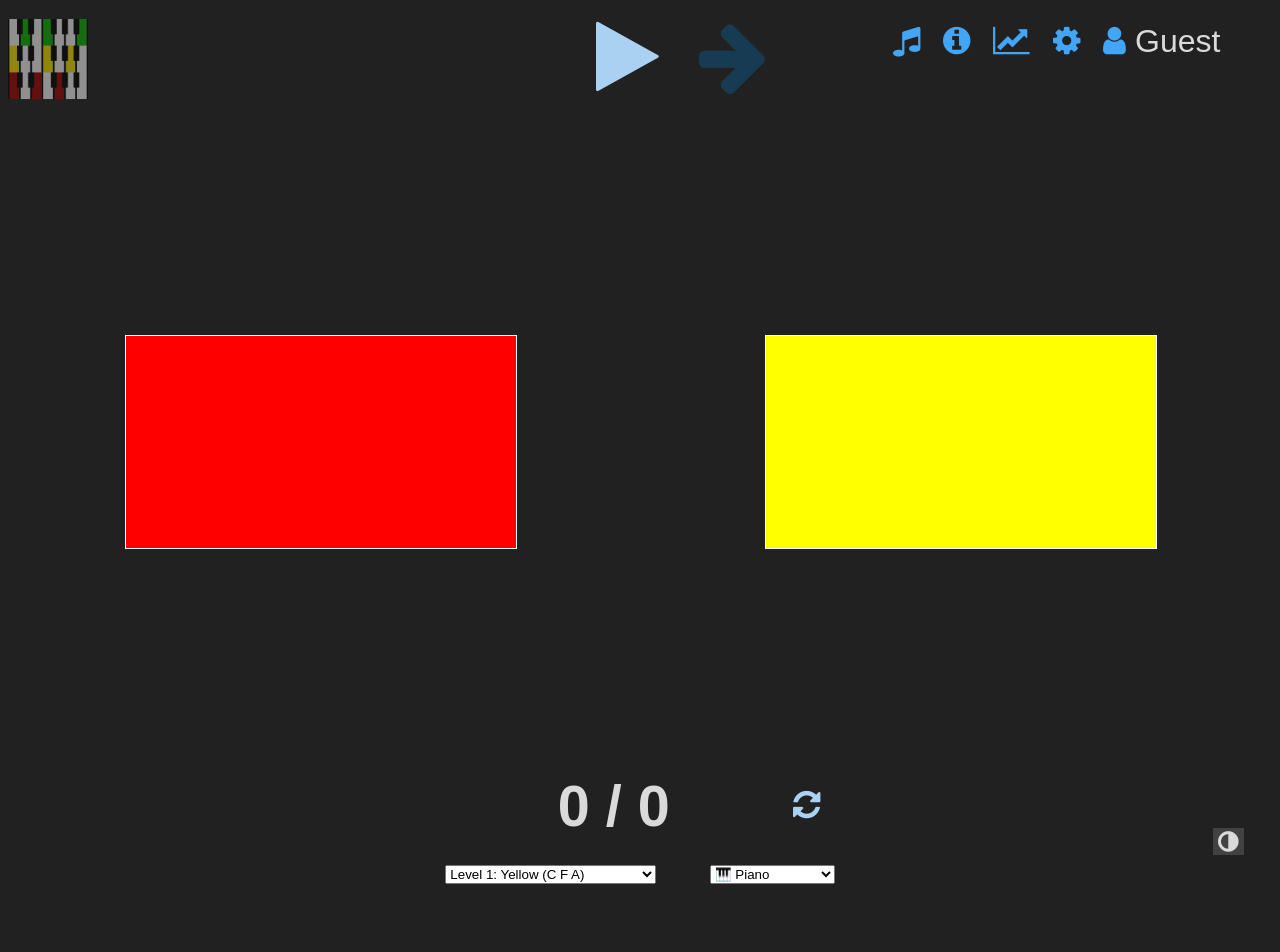
==== commit c54ae86d: "Preview for pganssle/cim#68" ====
--- a/pr-68/index.html
+++ b/pr-68/index.html
@@ -91,19 +91,12 @@
                     <i class="fa fa-solid fa-music"></i>
                   </a>
                 </div>
-                <div class="infobox-container">
+                <div class="infobox-container" id="i-infobox-trigger-container"
+                     data-newest-date="2026-06-06">
                     <a href="#" class="infobox-trigger"
                        id="i-infobox-trigger"
                        onclick="toggle_infobox_visibility()">
                     <i class="fa fa-solid fa-info-circle"></i>
-                  </a>
-                </div>
-                <div class="infobox-container" id="changelog-trigger-container"
-                     data-newest-date="2026-06-06">
-                    <a href="#" class="infobox-trigger"
-                       id="changelog-trigger"
-                       onclick="toggle_changelog_visibility()">
-                    <i class="fa fa-solid fa-newspaper-o"></i>
                   </a>
                 </div>
                 <div class="infobox-container">
@@ -511,11 +504,74 @@
 
 <!-- Infobox -->
 <div class="infobox" id="i-infobox">
-    <p>This is an implementation of <a href="http://pom.sagepub.com/content/42/1/86">Eguchi's Chord Identification method</a> (paper access can be found via <a href="https://en.wikipedia.org/wiki/Sci-Hub">Sci-Hub</a>). See also <a href="https://ichionkai.co.jp/english3.html">Ichionkai Music School</a>.</p>
-    <p><a href="https://youtu.be/kNfkm6PQC20">Here is a short video explaining how we use it</a>.</p>
-    <p>This is a method for teaching absolute pitch to children aged 2-6. Children should practice ~5x per day for 2-3 minutes (about 20-25 identifications). Chords are always identified with colors, and progress in the sequence <span onclick="trigger_easter_egg()">red</span> (CEG), yellow (CFA), blue (HDG), black (ACF), green (DGH), orange (EGC), purple (FAC), pink (GHD), brown (GCE).</p>
-    <p>Introduce the chords to the children one at a time, spacing out new chord introductions by at least 2 weeks each time. Do not introduce a new chord until the child can identify all presented chords with 100% accuracy.</p>
-    <p><b>Note</b>: This application is an early alpha. I'm still in the first training phase so I've put off work on the later parts of the method until my son catches up. Let me know if you need a feature to make this work, of if it seems that I've misunderstood the method as described in the paper. Please feel free to make pull requests or report issues on <a href="https://github.com/pganssle/cim">the GitHub repository</a>.</p>
+    <div class="infobox-scroll-content" id="i-infobox-content">
+        <p>This is an implementation of <a href="http://pom.sagepub.com/content/42/1/86">Eguchi's Chord Identification method</a> (paper access can be found via <a href="https://en.wikipedia.org/wiki/Sci-Hub">Sci-Hub</a>). See also <a href="https://ichionkai.co.jp/english3.html">Ichionkai Music School</a>. The code is open source and developed <a href="https://github.com/pganssle/cim">on GitHub</a>.</p>
+        <p><a href="https://youtu.be/kNfkm6PQC20">Here is a short video explaining how we use it</a>.</p>
+        <p>This is a method for teaching absolute pitch to children aged 2-6. Children should practice ~5x per day for 2-3 minutes (about 20-25 identifications). Chords are always identified with colors, and progress in the sequence <span onclick="trigger_easter_egg()">red</span> (CEG), yellow (CFA), blue (HDG), black (ACF), green (DGH), orange (EGC), purple (FAC), pink (GHD), brown (GCE).</p>
+        <p>Introduce the chords to the children one at a time, spacing out new chord introductions by at least 2 weeks each time. Do not introduce a new chord until the child can identify all presented chords with 100% accuracy.</p>
+
+        <section class="changelog-section" id="changelog-section">
+            <h2>What's New</h2>
+            
+            <div class="changelog-entry">
+                <h3 class="changelog-date">2026-06-06</h3>
+                <ul>
+                    
+                    <li>Fixed the stats history popup, which was too wide and required horizontal scrolling.</li>
+                    
+                    <li>Single note stats now appear in the stats history popup when single note mode is active.</li>
+                    
+                </ul>
+            </div>
+            
+            <div class="changelog-entry">
+                <h3 class="changelog-date">2025-07-05</h3>
+                <ul>
+                    
+                    <li>Added option to persist the cat reaction face between sessions.</li>
+                    
+                </ul>
+            </div>
+            
+            <div class="changelog-entry">
+                <h3 class="changelog-date">2025-06-18</h3>
+                <ul>
+                    
+                    <li>Fixed incorrect display of Bb and Eb note shapes.</li>
+                    
+                </ul>
+            </div>
+            
+            <div class="changelog-entry">
+                <h3 class="changelog-date">2024-12-01</h3>
+                <ul>
+                    
+                    <li>Added single note trainer: after identifying a chord, you can now practice identifying the individual notes.</li>
+                    
+                    <li>Added per-session single note statistics.</li>
+                    
+                    <li>Added settings to control when the single note trainer appears (always, never, black chord levels only, or only after correct/incorrect answers).</li>
+                    
+                </ul>
+            </div>
+            
+            <div class="changelog-entry">
+                <h3 class="changelog-date">2024-11-23</h3>
+                <ul>
+                    
+                    <li>Added user profiles so multiple children can track progress separately.</li>
+                    
+                    <li>Guest users can now change settings without creating a profile.</li>
+                    
+                </ul>
+            </div>
+            
+        </section>
+    </div>
+    <button type="button" class="changelog-scroll-hint" id="changelog-scroll-hint"
+            onclick="scroll_to_changelog()" aria-label="Scroll to What's New">
+        <span aria-hidden="true">&darr;</span> What's new below
+    </button>
 </div>
 
 <!-- Music player -->
@@ -732,65 +788,6 @@
             </a>
         </div>
     </div>
-</div>
-
-<!-- Changelog / What's New -->
-<div class="infobox changelog-infobox" id="changelog-infobox">
-    <h2>What's New</h2>
-    
-    <div class="changelog-entry">
-        <h3 class="changelog-date">2026-06-06</h3>
-        <ul>
-            
-            <li>Fixed the stats history popup, which was too wide and required horizontal scrolling.</li>
-            
-            <li>Single note stats now appear in the stats history popup when single note mode is active.</li>
-            
-        </ul>
-    </div>
-    
-    <div class="changelog-entry">
-        <h3 class="changelog-date">2025-07-05</h3>
-        <ul>
-            
-            <li>Added option to persist the cat reaction face between sessions.</li>
-            
-        </ul>
-    </div>
-    
-    <div class="changelog-entry">
-        <h3 class="changelog-date">2025-06-18</h3>
-        <ul>
-            
-            <li>Fixed incorrect display of Bb and Eb note shapes.</li>
-            
-        </ul>
-    </div>
-    
-    <div class="changelog-entry">
-        <h3 class="changelog-date">2024-12-01</h3>
-        <ul>
-            
-            <li>Added single note trainer: after identifying a chord, you can now practice identifying the individual notes.</li>
-            
-            <li>Added per-session single note statistics.</li>
-            
-            <li>Added settings to control when the single note trainer appears (always, never, black chord levels only, or only after correct/incorrect answers).</li>
-            
-        </ul>
-    </div>
-    
-    <div class="changelog-entry">
-        <h3 class="changelog-date">2024-11-23</h3>
-        <ul>
-            
-            <li>Added user profiles so multiple children can track progress separately.</li>
-            
-            <li>Guest users can now change settings without creating a profile.</li>
-            
-        </ul>
-    </div>
-    
 </div>
 
 <!-- Statistics -->
--- a/pr-68/assets/css/style.css
+++ b/pr-68/assets/css/style.css
@@ -9,4 +9,4 @@
 The above copyright notice and this permission notice shall be included in all copies or substantial portions of the Software.
 
 THE SOFTWARE IS PROVIDED "AS IS", WITHOUT WARRANTY OF ANY KIND, EXPRESS OR IMPLIED, INCLUDING BUT NOT LIMITED TO THE WARRANTIES OF MERCHANTABILITY, FITNESS FOR A PARTICULAR PURPOSE AND NONINFRINGEMENT. IN NO EVENT SHALL THE AUTHORS OR COPYRIGHT HOLDERS BE LIABLE FOR ANY CLAIM, DAMAGES OR OTHER LIABILITY, WHETHER IN AN ACTION OF CONTRACT, TORT OR OTHERWISE, ARISING FROM, OUT OF OR IN CONNECTION WITH THE SOFTWARE OR THE USE OR OTHER DEALINGS IN THE SOFTWARE.
- */@font-face{font-family:"ForkAwesome";src:url("../fonts/forkawesome-webfont.eot?v=1.2.0");src:url("../fonts/forkawesome-webfont.eot?#iefix&v=1.2.0") format("embedded-opentype"),url("../fonts/forkawesome-webfont.woff2?v=1.2.0") format("woff2"),url("../fonts/forkawesome-webfont.woff?v=1.2.0") format("woff"),url("../fonts/forkawesome-webfont.ttf?v=1.2.0") format("truetype"),url("../fonts/forkawesome-webfont.svg?v=1.2.0#forkawesomeregular") format("svg");font-weight:normal;font-style:normal;font-display:block}.fa{display:inline-block;font:normal normal normal 14px/1 ForkAwesome;font-size:inherit;text-rendering:auto;-webkit-font-smoothing:antialiased;-moz-osx-font-smoothing:grayscale}.fa-lg{font-size:1.33333333em;line-height:.75em;vertical-align:-15%}.fa-2x{font-size:2em}.fa-3x{font-size:3em}.fa-4x{font-size:4em}.fa-5x{font-size:5em}.fa-fw{width:1.28571429em;text-align:center}.fa-ul{padding-left:0;margin-left:2.14285714em;list-style-type:none}.fa-ul>li{position:relative}.fa-li{position:absolute;left:-2.14285714em;width:2.14285714em;top:.14285714em;text-align:center}.fa-li.fa-lg{left:-1.85714286em}.fa-border{padding:.2em .25em .15em;border:solid .08em #eee;border-radius:.1em}.fa-pull-left{float:left}.fa-pull-right{float:right}.fa.fa-pull-left{margin-right:.3em}.fa.fa-pull-right{margin-left:.3em}.pull-right{float:right}.pull-left{float:left}.fa.pull-left{margin-right:.3em}.fa.pull-right{margin-left:.3em}.fa-spin{-webkit-animation:fa-spin 2s infinite linear;animation:fa-spin 2s infinite linear}.fa-pulse{-webkit-animation:fa-spin 1s infinite steps(8);animation:fa-spin 1s infinite steps(8)}@-webkit-keyframes fa-spin{0%{-webkit-transform:rotate(0deg);transform:rotate(0deg)}100%{-webkit-transform:rotate(359deg);transform:rotate(359deg)}}@keyframes fa-spin{0%{-webkit-transform:rotate(0deg);transform:rotate(0deg)}100%{-webkit-transform:rotate(359deg);transform:rotate(359deg)}}.fa-rotate-90{-ms-filter:"progid:DXImageTransform.Microsoft.BasicImage(rotation=1)";-webkit-transform:rotate(90deg);-ms-transform:rotate(90deg);transform:rotate(90deg)}.fa-rotate-180{-ms-filter:"progid:DXImageTransform.Microsoft.BasicImage(rotation=2)";-webkit-transform:rotate(180deg);-ms-transform:rotate(180deg);transform:rotate(180deg)}.fa-rotate-270{-ms-filter:"progid:DXImageTransform.Microsoft.BasicImage(rotation=3)";-webkit-transform:rotate(270deg);-ms-transform:rotate(270deg);transform:rotate(270deg)}.fa-flip-horizontal{-ms-filter:"progid:DXImageTransform.Microsoft.BasicImage(rotation=0, mirror=1)";-webkit-transform:scale(-1, 1);-ms-transform:scale(-1, 1);transform:scale(-1, 1)}.fa-flip-vertical{-ms-filter:"progid:DXImageTransform.Microsoft.BasicImage(rotation=2, mirror=1)";-webkit-transform:scale(1, -1);-ms-transform:scale(1, -1);transform:scale(1, -1)}:root .fa-rotate-90,:root .fa-rotate-180,:root .fa-rotate-270,:root .fa-flip-horizontal,:root .fa-flip-vertical{filter:none}.fa-stack{position:relative;display:inline-block;width:2em;height:2em;line-height:2em;vertical-align:middle}.fa-stack-1x,.fa-stack-2x{position:absolute;left:0;width:100%;text-align:center}.fa-stack-1x{line-height:inherit}.fa-stack-2x{font-size:2em}.fa-inverse{color:#fff}.fa-glass:before{content:""}.fa-music:before{content:""}.fa-search:before{content:""}.fa-envelope-o:before{content:""}.fa-heart:before{content:""}.fa-star:before{content:""}.fa-star-o:before{content:""}.fa-user:before{content:""}.fa-film:before{content:""}.fa-th-large:before{content:""}.fa-th:before{content:""}.fa-th-list:before{content:""}.fa-check:before{content:""}.fa-remove:before,.fa-close:before,.fa-times:before{content:""}.fa-search-plus:before{content:""}.fa-search-minus:before{content:""}.fa-power-off:before{content:""}.fa-signal:before{content:""}.fa-gear:before,.fa-cog:before{content:""}.fa-trash-o:before{content:""}.fa-home:before{content:""}.fa-file-o:before{content:""}.fa-clock-o:before{content:""}.fa-road:before{content:""}.fa-download:before{content:""}.fa-arrow-circle-o-down:before{content:""}.fa-arrow-circle-o-up:before{content:""}.fa-inbox:before{content:""}.fa-play-circle-o:before{content:""}.fa-rotate-right:before,.fa-repeat:before{content:""}.fa-sync:before,.fa-refresh:before{content:""}.fa-list-alt:before{content:""}.fa-lock:before{content:""}.fa-flag:before{content:""}.fa-headphones:before{content:""}.fa-volume-off:before{content:""}.fa-volume-down:before{content:""}.fa-volume-up:before{content:""}.fa-qrcode:before{content:""}.fa-barcode:before{content:""}.fa-tag:before{content:""}.fa-tags:before{content:""}.fa-book:before{content:""}.fa-bookmark:before{content:""}.fa-print:before{content:""}.fa-camera:before{content:""}.fa-font:before{content:""}.fa-bold:before{content:""}.fa-italic:before{content:""}.fa-text-height:before{content:""}.fa-text-width:before{content:""}.fa-align-left:before{content:""}.fa-align-center:before{content:""}.fa-align-right:before{content:""}.fa-align-justify:before{content:""}.fa-list:before{content:""}.fa-dedent:before,.fa-outdent:before{content:""}.fa-indent:before{content:""}.fa-video:before,.fa-video-camera:before{content:""}.fa-photo:before,.fa-image:before,.fa-picture-o:before{content:""}.fa-pencil:before{content:""}.fa-map-marker:before{content:""}.fa-adjust:before{content:""}.fa-tint:before{content:""}.fa-edit:before,.fa-pencil-square-o:before{content:""}.fa-share-square-o:before{content:""}.fa-check-square-o:before{content:""}.fa-arrows:before{content:""}.fa-step-backward:before{content:""}.fa-fast-backward:before{content:""}.fa-backward:before{content:""}.fa-play:before{content:""}.fa-pause:before{content:""}.fa-stop:before{content:""}.fa-forward:before{content:""}.fa-fast-forward:before{content:""}.fa-step-forward:before{content:""}.fa-eject:before{content:""}.fa-chevron-left:before{content:""}.fa-chevron-right:before{content:""}.fa-plus-circle:before{content:""}.fa-minus-circle:before{content:""}.fa-times-circle:before{content:""}.fa-check-circle:before{content:""}.fa-question-circle:before{content:""}.fa-info-circle:before{content:""}.fa-crosshairs:before{content:""}.fa-times-circle-o:before{content:""}.fa-check-circle-o:before{content:""}.fa-ban:before{content:""}.fa-arrow-left:before{content:""}.fa-arrow-right:before{content:""}.fa-arrow-up:before{content:""}.fa-arrow-down:before{content:""}.fa-mail-forward:before,.fa-share:before{content:""}.fa-expand:before{content:""}.fa-compress:before{content:""}.fa-plus:before{content:""}.fa-minus:before{content:""}.fa-asterisk:before{content:""}.fa-exclamation-circle:before{content:""}.fa-gift:before{content:""}.fa-leaf:before{content:""}.fa-fire:before{content:""}.fa-eye:before{content:""}.fa-eye-slash:before{content:""}.fa-warning:before,.fa-exclamation-triangle:before{content:""}.fa-plane:before{content:""}.fa-calendar:before{content:""}.fa-random:before{content:""}.fa-comment:before{content:""}.fa-magnet:before{content:""}.fa-chevron-up:before{content:""}.fa-chevron-down:before{content:""}.fa-retweet:before{content:""}.fa-shopping-cart:before{content:""}.fa-folder:before{content:""}.fa-folder-open:before{content:""}.fa-arrows-v:before{content:""}.fa-arrows-h:before{content:""}.fa-bar-chart-o:before,.fa-bar-chart:before{content:""}.fa-twitter-square:before{content:""}.fa-facebook-square:before{content:""}.fa-camera-retro:before{content:""}.fa-key:before{content:""}.fa-gears:before,.fa-cogs:before{content:""}.fa-comments:before{content:""}.fa-thumbs-o-up:before{content:""}.fa-thumbs-o-down:before{content:""}.fa-star-half:before{content:""}.fa-heart-o:before{content:""}.fa-sign-out:before{content:""}.fa-linkedin-square:before{content:""}.fa-thumb-tack:before{content:""}.fa-external-link:before{content:""}.fa-sign-in:before{content:""}.fa-trophy:before{content:""}.fa-github-square:before{content:""}.fa-upload:before{content:""}.fa-lemon-o:before{content:""}.fa-phone:before{content:""}.fa-square-o:before{content:""}.fa-bookmark-o:before{content:""}.fa-phone-square:before{content:""}.fa-twitter:before{content:""}.fa-facebook-f:before,.fa-facebook:before{content:""}.fa-github:before{content:""}.fa-unlock:before{content:""}.fa-credit-card:before{content:""}.fa-feed:before,.fa-rss:before{content:""}.fa-hdd-o:before{content:""}.fa-bullhorn:before{content:""}.fa-bell-o:before{content:""}.fa-certificate:before{content:""}.fa-hand-o-right:before{content:""}.fa-hand-o-left:before{content:""}.fa-hand-o-up:before{content:""}.fa-hand-o-down:before{content:""}.fa-arrow-circle-left:before{content:""}.fa-arrow-circle-right:before{content:""}.fa-arrow-circle-up:before{content:""}.fa-arrow-circle-down:before{content:""}.fa-globe:before{content:""}.fa-globe-e:before{content:""}.fa-globe-w:before{content:""}.fa-wrench:before{content:""}.fa-tasks:before{content:""}.fa-filter:before{content:""}.fa-briefcase:before{content:""}.fa-arrows-alt:before{content:""}.fa-community:before,.fa-group:before,.fa-users:before{content:""}.fa-chain:before,.fa-link:before{content:""}.fa-cloud:before{content:""}.fa-flask:before{content:""}.fa-cut:before,.fa-scissors:before{content:""}.fa-copy:before,.fa-files-o:before{content:""}.fa-paperclip:before{content:""}.fa-save:before,.fa-floppy-o:before{content:""}.fa-square:before{content:""}.fa-navicon:before,.fa-reorder:before,.fa-bars:before{content:""}.fa-list-ul:before{content:""}.fa-list-ol:before{content:""}.fa-strikethrough:before{content:""}.fa-underline:before{content:""}.fa-table:before{content:""}.fa-magic:before{content:""}.fa-truck:before{content:""}.fa-pinterest:before{content:""}.fa-pinterest-square:before{content:""}.fa-google-plus-square:before{content:""}.fa-google-plus-g:before,.fa-google-plus:before{content:""}.fa-money:before{content:""}.fa-caret-down:before{content:""}.fa-caret-up:before{content:""}.fa-caret-left:before{content:""}.fa-caret-right:before{content:""}.fa-columns:before{content:""}.fa-unsorted:before,.fa-sort:before{content:""}.fa-sort-down:before,.fa-sort-desc:before{content:""}.fa-sort-up:before,.fa-sort-asc:before{content:""}.fa-envelope:before{content:""}.fa-linkedin:before{content:""}.fa-rotate-left:before,.fa-undo:before{content:""}.fa-legal:before,.fa-gavel:before{content:""}.fa-dashboard:before,.fa-tachometer:before{content:""}.fa-comment-o:before{content:""}.fa-comments-o:before{content:""}.fa-flash:before,.fa-bolt:before{content:""}.fa-sitemap:before{content:""}.fa-umbrella:before{content:""}.fa-paste:before,.fa-clipboard:before{content:""}.fa-lightbulb-o:before{content:""}.fa-exchange:before{content:""}.fa-cloud-download:before{content:""}.fa-cloud-upload:before{content:""}.fa-user-md:before{content:""}.fa-stethoscope:before{content:""}.fa-suitcase:before{content:""}.fa-bell:before{content:""}.fa-coffee:before{content:""}.fa-utensils:before,.fa-cutlery:before{content:""}.fa-file-text-o:before{content:""}.fa-building-o:before{content:""}.fa-hospital-o:before{content:""}.fa-ambulance:before{content:""}.fa-medkit:before{content:""}.fa-fighter-jet:before{content:""}.fa-beer:before{content:""}.fa-h-square:before{content:""}.fa-plus-square:before{content:""}.fa-angle-double-left:before{content:""}.fa-angle-double-right:before{content:""}.fa-angle-double-up:before{content:""}.fa-angle-double-down:before{content:""}.fa-angle-left:before{content:""}.fa-angle-right:before{content:""}.fa-angle-up:before{content:""}.fa-angle-down:before{content:""}.fa-desktop:before{content:""}.fa-laptop:before{content:""}.fa-tablet:before{content:""}.fa-mobile-phone:before,.fa-mobile:before{content:""}.fa-circle-o:before{content:""}.fa-quote-left:before{content:""}.fa-quote-right:before{content:""}.fa-spinner:before{content:""}.fa-circle:before{content:""}.fa-mail-reply:before,.fa-reply:before{content:""}.fa-github-alt:before{content:""}.fa-folder-o:before{content:""}.fa-folder-open-o:before{content:""}.fa-smile-o:before{content:""}.fa-frown-o:before{content:""}.fa-meh-o:before{content:""}.fa-gamepad:before{content:""}.fa-keyboard-o:before{content:""}.fa-flag-o:before{content:""}.fa-flag-checkered:before{content:""}.fa-terminal:before{content:""}.fa-code:before{content:""}.fa-mail-reply-all:before,.fa-reply-all:before{content:""}.fa-star-half-empty:before,.fa-star-half-full:before,.fa-star-half-o:before{content:""}.fa-location-arrow:before{content:""}.fa-crop:before{content:""}.fa-code-fork:before{content:""}.fa-unlink:before,.fa-chain-broken:before{content:""}.fa-question:before{content:""}.fa-info:before{content:""}.fa-exclamation:before{content:""}.fa-superscript:before{content:""}.fa-subscript:before{content:""}.fa-eraser:before{content:""}.fa-puzzle-piece:before{content:""}.fa-microphone:before{content:""}.fa-microphone-slash:before{content:""}.fa-shield:before{content:""}.fa-calendar-o:before{content:""}.fa-fire-extinguisher:before{content:""}.fa-rocket:before{content:""}.fa-maxcdn:before{content:""}.fa-chevron-circle-left:before{content:""}.fa-chevron-circle-right:before{content:""}.fa-chevron-circle-up:before{content:""}.fa-chevron-circle-down:before{content:""}.fa-html5:before{content:""}.fa-css3:before{content:""}.fa-anchor:before{content:""}.fa-unlock-alt:before{content:""}.fa-bullseye:before{content:""}.fa-ellipsis-h:before{content:""}.fa-ellipsis-v:before{content:""}.fa-rss-square:before{content:""}.fa-play-circle:before{content:""}.fa-ticket:before{content:""}.fa-minus-square:before{content:""}.fa-minus-square-o:before{content:""}.fa-level-up:before{content:""}.fa-level-down:before{content:""}.fa-check-square:before{content:""}.fa-pencil-square:before{content:""}.fa-external-link-square:before{content:""}.fa-share-square:before{content:""}.fa-compass:before{content:""}.fa-toggle-down:before,.fa-caret-square-o-down:before{content:""}.fa-toggle-up:before,.fa-caret-square-o-up:before{content:""}.fa-toggle-right:before,.fa-caret-square-o-right:before{content:""}.fa-euro:before,.fa-eur:before{content:""}.fa-pound:before,.fa-gbp:before{content:""}.fa-dollar:before,.fa-usd:before{content:""}.fa-rupee:before,.fa-inr:before{content:""}.fa-cny:before,.fa-rmb:before,.fa-yen:before,.fa-jpy:before{content:""}.fa-ruble:before,.fa-rouble:before,.fa-rub:before{content:""}.fa-won:before,.fa-krw:before{content:""}.fa-bitcoin:before,.fa-btc:before{content:""}.fa-file:before{content:""}.fa-file-text:before{content:""}.fa-sort-alpha-down:before,.fa-sort-alpha-asc:before{content:""}.fa-sort-alpha-up:before,.fa-sort-alpha-desc:before{content:""}.fa-sort-amount-down:before,.fa-sort-amount-asc:before{content:""}.fa-sort-amount-up:before,.fa-sort-amount-desc:before{content:""}.fa-sort-numeric-down:before,.fa-sort-numeric-asc:before{content:""}.fa-sort-numeric-up:before,.fa-sort-numeric-desc:before{content:""}.fa-thumbs-up:before{content:""}.fa-thumbs-down:before{content:""}.fa-youtube-square:before{content:""}.fa-youtube:before{content:""}.fa-xing:before{content:""}.fa-xing-square:before{content:""}.fa-youtube-play:before{content:""}.fa-dropbox:before{content:""}.fa-stack-overflow:before{content:""}.fa-instagram:before{content:""}.fa-flickr:before{content:""}.fa-adn:before{content:""}.fa-bitbucket:before{content:""}.fa-bitbucket-square:before{content:""}.fa-tumblr:before{content:""}.fa-tumblr-square:before{content:""}.fa-long-arrow-down:before{content:""}.fa-long-arrow-up:before{content:""}.fa-long-arrow-left:before{content:""}.fa-long-arrow-right:before{content:""}.fa-apple:before{content:""}.fa-windows:before{content:""}.fa-android:before{content:""}.fa-linux:before{content:""}.fa-dribbble:before{content:""}.fa-skype:before{content:""}.fa-foursquare:before{content:""}.fa-trello:before{content:""}.fa-female:before{content:""}.fa-male:before{content:""}.fa-gittip:before,.fa-gratipay:before{content:""}.fa-sun-o:before{content:""}.fa-moon-o:before{content:""}.fa-archive:before{content:""}.fa-bug:before{content:""}.fa-vk:before{content:""}.fa-weibo:before{content:""}.fa-renren:before{content:""}.fa-pagelines:before{content:""}.fa-stack-exchange:before{content:""}.fa-arrow-circle-o-right:before{content:""}.fa-arrow-circle-o-left:before{content:""}.fa-toggle-left:before,.fa-caret-square-o-left:before{content:""}.fa-dot-circle-o:before{content:""}.fa-wheelchair:before{content:""}.fa-vimeo-square:before{content:""}.fa-turkish-lira:before,.fa-try:before{content:""}.fa-plus-square-o:before{content:""}.fa-space-shuttle:before{content:""}.fa-slack:before{content:""}.fa-envelope-square:before{content:""}.fa-wordpress:before{content:""}.fa-openid:before{content:""}.fa-institution:before,.fa-bank:before,.fa-university:before{content:""}.fa-mortar-board:before,.fa-graduation-cap:before{content:""}.fa-yahoo:before{content:""}.fa-google:before{content:""}.fa-reddit:before{content:""}.fa-reddit-square:before{content:""}.fa-stumbleupon-circle:before{content:""}.fa-stumbleupon:before{content:""}.fa-delicious:before{content:""}.fa-digg:before{content:""}.fa-drupal:before{content:""}.fa-joomla:before{content:""}.fa-language:before{content:""}.fa-fax:before{content:""}.fa-building:before{content:""}.fa-child:before{content:""}.fa-paw:before{content:""}.fa-utensil-spoon:before,.fa-spoon:before{content:""}.fa-cube:before{content:""}.fa-cubes:before{content:""}.fa-behance:before{content:""}.fa-behance-square:before{content:""}.fa-steam:before{content:""}.fa-steam-square:before{content:""}.fa-recycle:before{content:""}.fa-automobile:before,.fa-car:before{content:""}.fa-cab:before,.fa-taxi:before{content:""}.fa-tree:before{content:""}.fa-spotify:before{content:""}.fa-deviantart:before{content:""}.fa-soundcloud:before{content:""}.fa-database:before{content:""}.fa-file-pdf-o:before{content:""}.fa-file-word-o:before{content:""}.fa-file-excel-o:before{content:""}.fa-file-powerpoint-o:before{content:""}.fa-file-photo-o:before,.fa-file-picture-o:before,.fa-file-image-o:before{content:""}.fa-file-zip-o:before,.fa-file-archive-o:before{content:""}.fa-file-sound-o:before,.fa-file-audio-o:before{content:""}.fa-file-movie-o:before,.fa-file-video-o:before{content:""}.fa-file-code-o:before{content:""}.fa-vine:before{content:""}.fa-codepen:before{content:""}.fa-jsfiddle:before{content:""}.fa-life-bouy:before,.fa-life-buoy:before,.fa-life-saver:before,.fa-support:before,.fa-life-ring:before{content:""}.fa-circle-o-notch:before{content:""}.fa-ra:before,.fa-resistance:before,.fa-rebel:before{content:""}.fa-ge:before,.fa-empire:before{content:""}.fa-git-square:before{content:""}.fa-git:before{content:""}.fa-y-combinator-square:before,.fa-yc-square:before,.fa-hacker-news:before{content:""}.fa-tencent-weibo:before{content:""}.fa-qq:before{content:""}.fa-wechat:before,.fa-weixin:before{content:""}.fa-send:before,.fa-paper-plane:before{content:""}.fa-send-o:before,.fa-paper-plane-o:before{content:""}.fa-history:before{content:""}.fa-circle-thin:before{content:""}.fa-heading:before,.fa-header:before{content:""}.fa-paragraph:before{content:""}.fa-sliders:before{content:""}.fa-share-alt:before{content:""}.fa-share-alt-square:before{content:""}.fa-bomb:before{content:""}.fa-soccer-ball-o:before,.fa-futbol-o:before{content:""}.fa-tty:before{content:""}.fa-binoculars:before{content:""}.fa-plug:before{content:""}.fa-slideshare:before{content:""}.fa-twitch:before{content:""}.fa-yelp:before{content:""}.fa-newspaper-o:before{content:""}.fa-wifi:before{content:""}.fa-calculator:before{content:""}.fa-paypal:before{content:""}.fa-google-wallet:before{content:""}.fa-cc-visa:before{content:""}.fa-cc-mastercard:before{content:""}.fa-cc-discover:before{content:""}.fa-cc-amex:before{content:""}.fa-cc-paypal:before{content:""}.fa-cc-stripe:before{content:""}.fa-bell-slash:before{content:""}.fa-bell-slash-o:before{content:""}.fa-trash:before{content:""}.fa-copyright:before{content:""}.fa-at:before{content:""}.fa-eyedropper:before{content:""}.fa-paint-brush:before{content:""}.fa-birthday-cake:before{content:""}.fa-area-chart:before{content:""}.fa-pie-chart:before{content:""}.fa-line-chart:before{content:""}.fa-lastfm:before{content:""}.fa-lastfm-square:before{content:""}.fa-toggle-off:before{content:""}.fa-toggle-on:before{content:""}.fa-bicycle:before{content:""}.fa-bus:before{content:""}.fa-ioxhost:before{content:""}.fa-angellist:before{content:""}.fa-closed-captioning:before,.fa-cc:before{content:""}.fa-shekel:before,.fa-sheqel:before,.fa-ils:before{content:""}.fa-meanpath:before{content:""}.fa-buysellads:before{content:""}.fa-connectdevelop:before{content:""}.fa-dashcube:before{content:""}.fa-forumbee:before{content:""}.fa-leanpub:before{content:""}.fa-sellsy:before{content:""}.fa-shirtsinbulk:before{content:""}.fa-simplybuilt:before{content:""}.fa-skyatlas:before{content:""}.fa-cart-plus:before{content:""}.fa-cart-arrow-down:before{content:""}.fa-gem:before,.fa-diamond:before{content:""}.fa-ship:before{content:""}.fa-user-secret:before{content:""}.fa-motorcycle:before{content:""}.fa-street-view:before{content:""}.fa-heartbeat:before{content:""}.fa-venus:before{content:""}.fa-mars:before{content:""}.fa-mercury:before{content:""}.fa-intersex:before,.fa-transgender:before{content:""}.fa-transgender-alt:before{content:""}.fa-venus-double:before{content:""}.fa-mars-double:before{content:""}.fa-venus-mars:before{content:""}.fa-mars-stroke:before{content:""}.fa-mars-stroke-v:before{content:""}.fa-mars-stroke-h:before{content:""}.fa-neuter:before{content:""}.fa-genderless:before{content:""}.fa-facebook-official:before{content:""}.fa-pinterest-p:before{content:""}.fa-whatsapp:before{content:""}.fa-server:before{content:""}.fa-user-plus:before{content:""}.fa-user-times:before{content:""}.fa-hotel:before,.fa-bed:before{content:""}.fa-viacoin:before{content:""}.fa-train:before{content:""}.fa-subway:before{content:""}.fa-medium:before{content:""}.fa-medium-square:before{content:""}.fa-yc:before,.fa-y-combinator:before{content:""}.fa-optin-monster:before{content:""}.fa-opencart:before{content:""}.fa-expeditedssl:before{content:""}.fa-battery-4:before,.fa-battery:before,.fa-battery-full:before{content:""}.fa-battery-3:before,.fa-battery-three-quarters:before{content:""}.fa-battery-2:before,.fa-battery-half:before{content:""}.fa-battery-1:before,.fa-battery-quarter:before{content:""}.fa-battery-0:before,.fa-battery-empty:before{content:""}.fa-mouse-pointer:before{content:""}.fa-i-cursor:before{content:""}.fa-object-group:before{content:""}.fa-object-ungroup:before{content:""}.fa-sticky-note:before{content:""}.fa-sticky-note-o:before{content:""}.fa-cc-jcb:before{content:""}.fa-cc-diners-club:before{content:""}.fa-clone:before{content:""}.fa-balance-scale:before{content:""}.fa-hourglass-o:before{content:""}.fa-hourglass-1:before,.fa-hourglass-start:before{content:""}.fa-hourglass-2:before,.fa-hourglass-half:before{content:""}.fa-hourglass-3:before,.fa-hourglass-end:before{content:""}.fa-hourglass:before{content:""}.fa-hand-grab-o:before,.fa-hand-rock-o:before{content:""}.fa-hand-stop-o:before,.fa-hand-paper-o:before{content:""}.fa-hand-scissors-o:before{content:""}.fa-hand-lizard-o:before{content:""}.fa-hand-spock-o:before{content:""}.fa-hand-pointer-o:before{content:""}.fa-hand-peace-o:before{content:""}.fa-trademark:before{content:""}.fa-registered:before{content:""}.fa-creative-commons:before{content:""}.fa-gg:before{content:""}.fa-gg-circle:before{content:""}.fa-tripadvisor:before{content:""}.fa-odnoklassniki:before{content:""}.fa-odnoklassniki-square:before{content:""}.fa-get-pocket:before{content:""}.fa-wikipedia-w:before{content:""}.fa-safari:before{content:""}.fa-chrome:before{content:""}.fa-firefox:before{content:""}.fa-opera:before{content:""}.fa-internet-explorer:before{content:""}.fa-tv:before,.fa-television:before{content:""}.fa-contao:before{content:""}.fa-500px:before{content:""}.fa-amazon:before{content:""}.fa-calendar-plus-o:before{content:""}.fa-calendar-minus-o:before{content:""}.fa-calendar-times-o:before{content:""}.fa-calendar-check-o:before{content:""}.fa-industry:before{content:""}.fa-map-pin:before{content:""}.fa-map-signs:before{content:""}.fa-map-o:before{content:""}.fa-map:before{content:""}.fa-commenting:before{content:""}.fa-commenting-o:before{content:""}.fa-houzz:before{content:""}.fa-vimeo-v:before,.fa-vimeo:before{content:""}.fa-black-tie:before{content:""}.fa-fonticons:before{content:""}.fa-reddit-alien:before{content:""}.fa-edge:before{content:""}.fa-credit-card-alt:before{content:""}.fa-codiepie:before{content:""}.fa-modx:before{content:""}.fa-fort-awesome:before{content:""}.fa-usb:before{content:""}.fa-product-hunt:before{content:""}.fa-mixcloud:before{content:""}.fa-scribd:before{content:""}.fa-pause-circle:before{content:""}.fa-pause-circle-o:before{content:""}.fa-stop-circle:before{content:""}.fa-stop-circle-o:before{content:""}.fa-shopping-bag:before{content:""}.fa-shopping-basket:before{content:""}.fa-hashtag:before{content:""}.fa-bluetooth:before{content:""}.fa-bluetooth-b:before{content:""}.fa-percent:before{content:""}.fa-gitlab:before{content:""}.fa-wpbeginner:before{content:""}.fa-wpforms:before{content:""}.fa-envira:before{content:""}.fa-universal-access:before{content:""}.fa-wheelchair-alt:before{content:""}.fa-question-circle-o:before{content:""}.fa-blind:before{content:""}.fa-audio-description:before{content:""}.fa-phone-volume:before,.fa-volume-control-phone:before{content:""}.fa-braille:before{content:""}.fa-assistive-listening-systems:before{content:""}.fa-asl-interpreting:before,.fa-american-sign-language-interpreting:before{content:""}.fa-deafness:before,.fa-hard-of-hearing:before,.fa-deaf:before{content:""}.fa-glide:before{content:""}.fa-glide-g:before{content:""}.fa-signing:before,.fa-sign-language:before{content:""}.fa-low-vision:before{content:""}.fa-viadeo:before{content:""}.fa-viadeo-square:before{content:""}.fa-snapchat:before{content:""}.fa-snapchat-ghost:before{content:""}.fa-snapchat-square:before{content:""}.fa-first-order:before{content:""}.fa-yoast:before{content:""}.fa-themeisle:before{content:""}.fa-google-plus-circle:before,.fa-google-plus-official:before{content:""}.fa-fa:before,.fa-font-awesome:before{content:""}.fa-handshake-o:before{content:""}.fa-envelope-open:before{content:""}.fa-envelope-open-o:before{content:""}.fa-linode:before{content:""}.fa-address-book:before{content:""}.fa-address-book-o:before{content:""}.fa-vcard:before,.fa-address-card:before{content:""}.fa-vcard-o:before,.fa-address-card-o:before{content:""}.fa-user-circle:before{content:""}.fa-user-circle-o:before{content:""}.fa-user-o:before{content:""}.fa-id-badge:before{content:""}.fa-drivers-license:before,.fa-id-card:before{content:""}.fa-drivers-license-o:before,.fa-id-card-o:before{content:""}.fa-quora:before{content:""}.fa-free-code-camp:before{content:""}.fa-telegram:before{content:""}.fa-thermometer-4:before,.fa-thermometer:before,.fa-thermometer-full:before{content:""}.fa-thermometer-3:before,.fa-thermometer-three-quarters:before{content:""}.fa-thermometer-2:before,.fa-thermometer-half:before{content:""}.fa-thermometer-1:before,.fa-thermometer-quarter:before{content:""}.fa-thermometer-0:before,.fa-thermometer-empty:before{content:""}.fa-shower:before{content:""}.fa-bathtub:before,.fa-s15:before,.fa-bath:before{content:""}.fa-podcast:before{content:""}.fa-window-maximize:before{content:""}.fa-window-minimize:before{content:""}.fa-window-restore:before{content:""}.fa-times-rectangle:before,.fa-window-close:before{content:""}.fa-times-rectangle-o:before,.fa-window-close-o:before{content:""}.fa-bandcamp:before{content:""}.fa-grav:before{content:""}.fa-etsy:before{content:""}.fa-imdb:before{content:""}.fa-ravelry:before{content:""}.fa-eercast:before{content:""}.fa-microchip:before{content:""}.fa-snowflake-o:before{content:""}.fa-superpowers:before{content:""}.fa-wpexplorer:before{content:""}.fa-meetup:before{content:""}.fa-mastodon:before{content:""}.fa-mastodon-alt:before{content:""}.fa-fork-circle:before,.fa-fork-awesome:before{content:""}.fa-peertube:before{content:""}.fa-diaspora:before{content:""}.fa-friendica:before{content:""}.fa-gnu-social:before{content:""}.fa-liberapay-square:before{content:""}.fa-liberapay:before{content:""}.fa-ssb:before,.fa-scuttlebutt:before{content:""}.fa-hubzilla:before{content:""}.fa-social-home:before{content:""}.fa-artstation:before{content:""}.fa-discord:before{content:""}.fa-discord-alt:before{content:""}.fa-patreon:before{content:""}.fa-snowdrift:before{content:""}.fa-activitypub:before{content:""}.fa-ethereum:before{content:""}.fa-keybase:before{content:""}.fa-shaarli:before{content:""}.fa-shaarli-o:before{content:""}.fa-cut-key:before,.fa-key-modern:before{content:""}.fa-xmpp:before{content:""}.fa-archive-org:before{content:""}.fa-freedombox:before{content:""}.fa-facebook-messenger:before{content:""}.fa-debian:before{content:""}.fa-mastodon-square:before{content:""}.fa-tipeee:before{content:""}.fa-react:before{content:""}.fa-dogmazic:before{content:""}.fa-zotero:before{content:""}.fa-nodejs:before{content:""}.fa-nextcloud:before{content:""}.fa-nextcloud-square:before{content:""}.fa-hackaday:before{content:""}.fa-laravel:before{content:""}.fa-signalapp:before{content:""}.fa-gnupg:before{content:""}.fa-php:before{content:""}.fa-ffmpeg:before{content:""}.fa-joplin:before{content:""}.fa-syncthing:before{content:""}.fa-inkscape:before{content:""}.fa-matrix-org:before{content:""}.fa-pixelfed:before{content:""}.fa-bootstrap:before{content:""}.fa-dev-to:before{content:""}.fa-hashnode:before{content:""}.fa-jirafeau:before{content:""}.fa-emby:before{content:""}.fa-wikidata:before{content:""}.fa-gimp:before{content:""}.fa-c:before{content:""}.fa-digitalocean:before{content:""}.fa-att:before{content:""}.fa-gitea:before{content:""}.fa-file-epub:before{content:""}.fa-python:before{content:""}.fa-archlinux:before{content:""}.fa-pleroma:before{content:""}.fa-unsplash:before{content:""}.fa-hackster:before{content:""}.fa-spell-check:before{content:""}.fa-moon:before{content:""}.fa-sun:before{content:""}.fa-f-droid:before{content:""}.fa-biometric:before{content:""}.fa-wire:before{content:""}.fa-tor-onion:before{content:""}.fa-volume-mute:before{content:""}.fa-bell-ringing:before{content:""}.fa-bell-ringing-o:before{content:""}.fa-hal:before{content:""}.fa-jupyter:before{content:""}.fa-julia:before{content:""}.fa-classicpress:before{content:""}.fa-classicpress-circle:before{content:""}.fa-open-collective:before{content:""}.fa-orcid:before{content:""}.fa-researchgate:before{content:""}.fa-funkwhale:before{content:""}.fa-askfm:before{content:""}.fa-blockstack:before{content:""}.fa-boardgamegeek:before{content:""}.fa-bunny:before{content:""}.fa-buymeacoffee:before{content:""}.fa-cc-by:before{content:""}.fa-creative-commons-alt:before,.fa-cc-cc:before{content:""}.fa-cc-nc-eu:before{content:""}.fa-cc-nc-jp:before{content:""}.fa-cc-nc:before{content:""}.fa-cc-nd:before{content:""}.fa-cc-pd:before{content:""}.fa-cc-remix:before{content:""}.fa-cc-sa:before{content:""}.fa-cc-share:before{content:""}.fa-cc-zero:before{content:""}.fa-conway-hacker:before,.fa-conway-glider:before{content:""}.fa-csharp:before{content:""}.fa-email-bulk:before{content:""}.fa-email-bulk-o:before{content:""}.fa-gnu:before{content:""}.fa-google-play:before{content:""}.fa-heroku:before{content:""}.fa-hassio:before,.fa-home-assistant:before{content:""}.fa-java:before{content:""}.fa-mariadb:before{content:""}.fa-markdown:before{content:""}.fa-mysql:before{content:""}.fa-nordcast:before{content:""}.fa-plume:before{content:""}.fa-postgresql:before{content:""}.fa-sass-alt:before{content:""}.fa-sass:before{content:""}.fa-skate:before{content:""}.fa-sketchfab:before{content:""}.fa-tex:before{content:""}.fa-textpattern:before{content:""}.fa-unity:before{content:""}.sr-only{position:absolute;width:1px;height:1px;padding:0;margin:-1px;overflow:hidden;clip:rect(0, 0, 0, 0);border:0}.sr-only-focusable:active,.sr-only-focusable:focus{position:static;width:auto;height:auto;margin:0;overflow:visible;clip:auto}body{font-family:-apple-system,BlinkMacSystemFont,"Segoe UI",Roboto,Oxygen-Sans,Ubuntu,Cantarell,"Helvetica Neue",Helvetica,"PingFang SC",STXihei,"华文细黑","Microsoft YaHei","微软雅黑",SimSun,"宋体",Heiti,"黑体",sans-serif;font-size:1.8em;font-weight:400;line-height:1.8em}@media only screen and (max-width: 768px){body{font-size:1.6em;line-height:1.6em}}body.colorscheme-light{color:#212121;background-color:#fafafa}body.colorscheme-dark{color:#dadada;background-color:#212121}a{font-weight:500;text-decoration:none;transition:all .25s ease-in}a:focus,a:hover{text-decoration:underline}body.colorscheme-light a{color:#1565c0}body.colorscheme-dark a{color:#42a5f5}p{margin:2rem 0 2rem 0}b,strong{font-weight:700}div.mode-toggle-container{display:inline-block;position:fixed;bottom:2rem;right:2rem;z-index:100;font-size:1.5rem}body.colorscheme-dark a.colorscheme-toggle{color:#dadada;background-color:#424242}body.colorscheme-light a.colorscheme-toggle{color:#000;background-color:#e0e0e0}a.colorscheme-toggle{margin-right:.25rem;margin-left:.25rem}body{margin:0}img.logo{max-height:5rem;opacity:.5}div.container{display:flex;flex-direction:column}body{height:100%;width:100%;position:fixed;top:0}div.cim-container{height:100%;display:flex;flex-direction:column;justify-content:space-around}div.menu-container{display:flex;flex-direction:row;justify-content:space-between}div.hamburger{display:none;font-size:3rem;position:absolute;top:0;right:0;margin-right:1rem;margin-top:.5rem}@media only screen and (max-width: 768px){div.hamburger{display:block}}div.expansion-container{display:flex;position:absolute;top:0;right:0;flex-direction:row;justify-content:space-around;width:min(350px,28vw);margin-right:3rem;margin-top:1rem}@media only screen and (max-width: 768px){div.expansion-container{max-width:400px;display:none}}div.menu-spacer{display:none}div.menu-container.visible>div.menu-spacer{flex-grow:0;max-width:0;display:block}div.menu-container.visible>div.expansion-container{display:flex;position:static;flex-grow:1}div.menu-container.visible>div.hamburger{position:static;flex-grow:0}div.cim{display:flex;flex-direction:column;flex-wrap:nowrap;justify-content:space-around;width:100%}div.flag-spacer{display:none;flex-grow:1;width:100%}@media only screen and (min-width: 768px){div.flag-container.few>div.flag-spacer{display:block}}div.flag-container{display:flex;flex-direction:row;justify-content:space-around;flex-wrap:wrap;flex-grow:2}div.chord-notes-container{color:#000;font-weight:bold;display:none;justify-content:space-around;align-items:center;width:min(100%,10em);height:min(10rem,100%)}@media only screen and (min-width: 768px){div.chord-notes-container{height:min(10rem,100% - 1em)}}div.note-wrapper{width:2em;height:2em;display:flex;align-items:center;justify-content:center;user-select:none;position:relative}div.note-wrapper div.note{width:100%;height:100%;background-color:#333;opacity:.95}div.note-wrapper div.note-text{position:absolute;width:100%;height:100%;top:0;right:0;display:none;color:#dadada;justify-content:space-around;align-items:center;z-index:10;font-size:1.2em}div.chord-notes-container>div.note-wrapper:nth-child(1){align-self:flex-end}div.chord-notes-container>div.note-wrapper:nth-child(2){align-self:center}div.chord-notes-container>div.note-wrapper:nth-child(3){align-self:flex-start}div.use-letters div.note-wrapper div.note-text{display:flex}div.flag-container.chord-notes div.chord-notes-container{display:flex;flex-direction:row}div#single-note-trainer{flex-direction:column;position:absolute;left:50%;top:50%;transform:translate(-50%, -50%);padding:10px;border:1px solid #ccc;border-radius:5px;box-shadow:0 2px 5px rgba(0,0,0,.3);transition:visibility 0s,opacity .3s;z-index:100}@media only screen and (max-width: 768px){div#single-note-trainer{width:90dvw}}div#single-note-selector-container{display:flex;flex-direction:row;justify-content:space-around;height:40dvh;align-items:center}div#single-note-selector-container div.note-target{display:none;flex-grow:1;margin:5px;background-color:rgba(128,128,128,.5);border:2px solid #000;border-radius:10px;position:relative;padding:10px;height:80%;align-items:center;justify-content:center;text-align:center}div#single-note-selector-container div.note-target.note-correct{box-shadow:inset 0 0 0 5px green}div#single-note-selector-container div.note-target.note-incorrect{box-shadow:inset 0 0 0 5px red}div#single-note-selector-container div.note-target div.note-wrapper{width:4em;height:4em}div#single-note-selector-container div.note-target div.note-wrapper div.note-text{font-weight:bold;font-size:2.5em}div#single-note-selector-container div.note-target i.answer-icon{position:absolute;top:7px;right:7px;font-size:2em}div#single-note-selector-container div.note-target.visible{display:flex}div#single-note-selector-container div.note-target.visible div.note-wrapper{display:flex}@media only screen and (max-width: 768px){div#single-note-selector-container{flex-direction:column;height:80dvh;justify-content:space-evenly}div#single-note-selector-container div.note-target{height:30%;max-height:30%;width:-webkit-fill-available;width:-moz-fill-available;width:fill-available;margin:5px 0}}div.flag-correct i.answer-icon.correct,div.flag-incorrect i.answer-icon.incorrect,div.note-correct i.answer-icon.correct,div.note-incorrect i.answer-icon.incorrect{display:block}div.control-wrapper{display:flex;flex-direction:row;flex-wrap:wrap;justify-content:center;align-items:center;flex-grow:0;padding:.5rem;padding-top:1rem}div.control-wrapper>div.hamburger{flex-grow:0;font-size:3rem;margin-left:.5rem}div.control-container{display:flex;flex-grow:1;flex-direction:row;flex-wrap:wrap;justify-content:space-around;align-items:center}div.controls{display:flex;flex-direction:row;flex-wrap:wrap;justify-content:space-around;align-items:center}div.controls a i{font-size:5rem;margin-right:.25em;margin-left:.25em}body.colorscheme-dark div.controls i.fa{color:#abd1f2}body.colorscheme-light div.controls i.fa{color:#0077be}div.controls a.deactivated i.fa{color:rgba(0,119,190,.3137254902)}div.stats{display:flex;flex-direction:row;flex-wrap:nowrap;justify-content:center;align-items:center;margin-top:1.5rem;flex-grow:0}div.stats div{margin-right:.5em;margin-left:.5em}div.emoji-container{font-size:3rem}div.stats i.fa{font-size:2rem}div.selectors{display:flex;justify-content:center;margin-top:2rem;margin-bottom:1rem;max-height:5vh;max-height:5dvh}select.selector{margin-left:2em;margin-right:2em}body.colorscheme-light div.stats.done.perfect span#stats-divider,body.colorscheme-light div.stats.done.perfect span#stats-correct,body.colorscheme-light div.stats.done span#stats-total{color:green}body.colorscheme-dark div.stats.done.perfect span#stats-divider,body.colorscheme-dark div.stats.done.perfect span#stats-correct,body.colorscheme-dark div.stats.done span#stats-total{color:#00bf00}div.stats-wrapper{display:flex;flex-direction:column;align-items:center;justify-content:center;margin-left:0px !important;margin-right:0px !important;padding:0px}div.stats-display{font-size:2em;font-weight:bold;text-align:center;display:flex;flex-direction:row;align-items:center;justify-content:center}@media only screen and (max-width: 768px){div.stats-display{font-size:1.2em;margin-left:.2em;margin-right:.2em}}div.stats-display#sn-stats-display{display:none;font-size:.9em}div.stats-display#sn-stats-display.visible{display:flex}div.stats-display span.stats-percent{font-size:.5em}div.flag-wrapper{margin-top:.5em;margin-left:.5em;margin-right:.5em;align-self:stretch;width:calc(33% - 1.1em);max-height:30vh;max-height:30dvh;display:none;opacity:0}@media only screen and (max-width: 768px){div.flag-wrapper{margin-left:.25em;margin-right:.25em;width:calc(50% - .51em)}}div.flag-wrapper.visible{display:block;opacity:1}div.flag-wrapper.trainer{margin:.25rem;align-self:stretch;width:calc(33% - .6em)}@media only screen and (max-width: 768px){div.flag-container.few>div.flag-wrapper{width:calc(100% - .51em)}}div.flag-container.many>div.flag-wrapper{width:calc(25% - 1.2em)}@media only screen and (max-width: 768px){div.flag-container.many>div.flag-wrapper{width:calc(33% - 1.1em)}}div.flag{height:100%;width:100%;display:flex;justify-content:space-around;align-items:center;position:relative}div.flag i.answer-icon{position:absolute;top:50%;left:50%;transform:translateY(-50%) translateX(-50%)}div.flag-correct{position:relative;border:5px green solid !important}div.flag-incorrect{border:5px red solid !important;position:relative}i.answer-icon{display:none;font-weight:bold;font-size:3.5em;opacity:.75;z-index:20}i.answer-icon.correct{color:green}i.answer-icon.correct:before{content:"";-webkit-text-stroke-width:2px;-webkit-text-stroke-color:#000}i.answer-icon.incorrect{color:red}i.answer-icon.incorrect:before{content:"";-webkit-text-stroke-width:2px;-webkit-text-stroke-color:#000}div.flag-correct i.answer-icon.correct,div.flag-incorrect i.answer-icon.incorrect{display:block}body.colorscheme-dark div.flag{border:1px solid #fff}body.colorscheme-light div.flag{border:1px solid #000}.infobox-container{display:inline-block;position:relative;font-size:1.5rem;margin-left:.5rem;margin-right:.5rem}@media only screen and (min-width: 900px){.infobox-container{font-size:2rem}}.infobox-trigger{white-space:nowrap}.infobox{position:absolute;top:5%;left:50%;transform:translateX(-50%);width:75vw;width:75dvw;max-height:90vh;max-height:90dvh;padding:10px;overflow-y:auto;border:1px solid #ccc;border-radius:5px;box-shadow:0 2px 5px rgba(0,0,0,.3);display:none;opacity:0;transition:visibility 0s,opacity .3s;z-index:100}@media only screen and (max-width: 400){.infobox{width:95vw;width:95dvw}}div.infobox#trainer-infobox{height:90vh;height:90dvh;display:none;flex-direction:column}div.infobox.visible#trainer-infobox{display:flex}div.infobox#trainer-infobox>div.box-title{flex-grow:0;width:100%;font-size:1.5rem;font-weight:bold;text-align:center}div.trainer-container{display:flex;flex-direction:row;flex-wrap:wrap;justify-content:space-around;align-items:center;flex-grow:1;width:100%}div.infobox.pulldown{width:auto;padding-left:0;padding-right:0;transform:unset;left:unset;right:0%}body.colorscheme-light span.pulldown-target{color:#212121}body.colorscheme-dark span.pulldown-target{color:#dadada}div.pulldown-item{display:flex;flex-wrap:nowrap;flex-direction:row;align-items:center;padding-left:5px;padding-right:10px}body.colorscheme-dark div.pulldown-item:hover{background-color:rgb(60.75,60.75,60.75)}body.colorscheme-light div.pulldown-item:hover{background-color:hsl(0,0%,85.7843137255%)}div.pulldown-item>i.profile-settings-icon,div.pulldown-item>i.profile-icon{margin-right:.75rem}div.pulldown-item>span.profile-name{white-space:nowrap}div.trigger-container>a{text-decoration:none}div.trigger-container>a:hover{text-decoration:none}body.colorscheme-light .infobox{color:#212121;background-color:#fafafa}body.colorscheme-dark .infobox{color:#dadada;background-color:#212121}.infobox.visible{display:block;opacity:1}.profile-info-container{display:none;position:absolute;left:50%;top:50%;transform:translate(-50%, -50%);width:50vw;width:50dvw;padding:10px;border:1px solid #ccc;border-radius:5px;box-shadow:0 2px 5px rgba(0,0,0,.3);opacity:0;transition:visibility 0s,opacity .3s;z-index:100}body.colorscheme-dark .profile-info-container{background:#212121}body.colorscheme-light .profile-info-container{background:#fafafa}.profile-info-container.visible{display:block;opacity:1}.profile-info-container .close-button{position:absolute;top:5%;right:5%;font-size:2em}.profile-info-container button{display:none}.profile-info-container button.settings-button.visible{display:block}.profile-info-container button.add-button.visible{display:block}.profile-info-container div.button-container{display:flex;flex-flow:row wrap;justify-content:space-around;align-items:baseline;width:100%}a.download-button{display:none}a.download-button.visible{display:block}div.stats-history-container{width:max-content;max-height:40vh;max-height:40dvh;max-width:100vw;max-width:100dvw;overflow-y:auto;overflow-x:auto}div.stats-history-container.visible{display:grid;grid-template-columns:repeat(4, max-content);align-items:center;column-gap:2rem;row-gap:.75rem}div.stats-history-container>div.stats-history-item{display:contents}body.colorscheme-dark div.stats-history-container>div.stats-history-item>div.stats-color{border:1px solid #fff}body.colorscheme-light div.stats-history-container>div.stats-history-item>div.stats-color{border:1px solid #000}div.stats-history-item>div.stats-color{align-self:stretch;min-width:4dvw}div.stats-history-item>div.stats-date{display:flex;justify-content:center;align-items:center;white-space:nowrap}@media only screen and (max-width: 1080px){div.stats-history-item>div.stats-date{font-size:.8em}}div.stats-history-item>div.session-stats{display:flex;flex-direction:column;justify-content:center;font-weight:bold;line-height:1.3;white-space:nowrap}div.stats-history-item>div.session-stats>div.sn-session-stats{font-size:.8em;opacity:.8}div.stats-history-item>div.session-emoji{display:flex;align-items:center}.stats-container .close-button{position:absolute;top:0;right:.5rem;font-size:2em}div.entry-divider{display:flex;align-items:center;gap:.5rem;margin:1rem 0 .5rem}div.entry-divider::before,div.entry-divider::after{content:"";flex:1;height:1px;background:currentColor;opacity:.3}span.divider-label{font-size:.8em;opacity:.7;white-space:nowrap}div.infobox-container.has-updates>a{position:relative}div.infobox-container.has-updates>a::after{content:"";display:block;width:.55rem;height:.55rem;background-color:#e53e3e;border-radius:50%;position:absolute;top:-0.15rem;right:-0.05rem}div.changelog-infobox{overflow-y:auto}div.changelog-infobox h2{margin-top:0}div.changelog-entry+div.changelog-entry{border-top:1px solid #ccc;margin-top:1rem;padding-top:.5rem}h3.changelog-date{margin:.25rem 0}div.red{background-color:red}div.yellow{background-color:#ff0}div.blue{background-color:blue}div.black{background-color:#000}div.green{background-color:green}div.orange{background-color:#ff8200}div.purple{background-color:purple}div.pink{background-color:#fc0fc0}div.brown{background-color:#81613c}div.lightgreen{background-color:#7fff00}div.tan{background-color:khaki}div.skyblue{background-color:#87cefa}div.gray{background-color:gray}div.lightpurple{background-color:#dcd0ff}/*# sourceMappingURL=style.css.map */+ */@font-face{font-family:"ForkAwesome";src:url("../fonts/forkawesome-webfont.eot?v=1.2.0");src:url("../fonts/forkawesome-webfont.eot?#iefix&v=1.2.0") format("embedded-opentype"),url("../fonts/forkawesome-webfont.woff2?v=1.2.0") format("woff2"),url("../fonts/forkawesome-webfont.woff?v=1.2.0") format("woff"),url("../fonts/forkawesome-webfont.ttf?v=1.2.0") format("truetype"),url("../fonts/forkawesome-webfont.svg?v=1.2.0#forkawesomeregular") format("svg");font-weight:normal;font-style:normal;font-display:block}.fa{display:inline-block;font:normal normal normal 14px/1 ForkAwesome;font-size:inherit;text-rendering:auto;-webkit-font-smoothing:antialiased;-moz-osx-font-smoothing:grayscale}.fa-lg{font-size:1.33333333em;line-height:.75em;vertical-align:-15%}.fa-2x{font-size:2em}.fa-3x{font-size:3em}.fa-4x{font-size:4em}.fa-5x{font-size:5em}.fa-fw{width:1.28571429em;text-align:center}.fa-ul{padding-left:0;margin-left:2.14285714em;list-style-type:none}.fa-ul>li{position:relative}.fa-li{position:absolute;left:-2.14285714em;width:2.14285714em;top:.14285714em;text-align:center}.fa-li.fa-lg{left:-1.85714286em}.fa-border{padding:.2em .25em .15em;border:solid .08em #eee;border-radius:.1em}.fa-pull-left{float:left}.fa-pull-right{float:right}.fa.fa-pull-left{margin-right:.3em}.fa.fa-pull-right{margin-left:.3em}.pull-right{float:right}.pull-left{float:left}.fa.pull-left{margin-right:.3em}.fa.pull-right{margin-left:.3em}.fa-spin{-webkit-animation:fa-spin 2s infinite linear;animation:fa-spin 2s infinite linear}.fa-pulse{-webkit-animation:fa-spin 1s infinite steps(8);animation:fa-spin 1s infinite steps(8)}@-webkit-keyframes fa-spin{0%{-webkit-transform:rotate(0deg);transform:rotate(0deg)}100%{-webkit-transform:rotate(359deg);transform:rotate(359deg)}}@keyframes fa-spin{0%{-webkit-transform:rotate(0deg);transform:rotate(0deg)}100%{-webkit-transform:rotate(359deg);transform:rotate(359deg)}}.fa-rotate-90{-ms-filter:"progid:DXImageTransform.Microsoft.BasicImage(rotation=1)";-webkit-transform:rotate(90deg);-ms-transform:rotate(90deg);transform:rotate(90deg)}.fa-rotate-180{-ms-filter:"progid:DXImageTransform.Microsoft.BasicImage(rotation=2)";-webkit-transform:rotate(180deg);-ms-transform:rotate(180deg);transform:rotate(180deg)}.fa-rotate-270{-ms-filter:"progid:DXImageTransform.Microsoft.BasicImage(rotation=3)";-webkit-transform:rotate(270deg);-ms-transform:rotate(270deg);transform:rotate(270deg)}.fa-flip-horizontal{-ms-filter:"progid:DXImageTransform.Microsoft.BasicImage(rotation=0, mirror=1)";-webkit-transform:scale(-1, 1);-ms-transform:scale(-1, 1);transform:scale(-1, 1)}.fa-flip-vertical{-ms-filter:"progid:DXImageTransform.Microsoft.BasicImage(rotation=2, mirror=1)";-webkit-transform:scale(1, -1);-ms-transform:scale(1, -1);transform:scale(1, -1)}:root .fa-rotate-90,:root .fa-rotate-180,:root .fa-rotate-270,:root .fa-flip-horizontal,:root .fa-flip-vertical{filter:none}.fa-stack{position:relative;display:inline-block;width:2em;height:2em;line-height:2em;vertical-align:middle}.fa-stack-1x,.fa-stack-2x{position:absolute;left:0;width:100%;text-align:center}.fa-stack-1x{line-height:inherit}.fa-stack-2x{font-size:2em}.fa-inverse{color:#fff}.fa-glass:before{content:""}.fa-music:before{content:""}.fa-search:before{content:""}.fa-envelope-o:before{content:""}.fa-heart:before{content:""}.fa-star:before{content:""}.fa-star-o:before{content:""}.fa-user:before{content:""}.fa-film:before{content:""}.fa-th-large:before{content:""}.fa-th:before{content:""}.fa-th-list:before{content:""}.fa-check:before{content:""}.fa-remove:before,.fa-close:before,.fa-times:before{content:""}.fa-search-plus:before{content:""}.fa-search-minus:before{content:""}.fa-power-off:before{content:""}.fa-signal:before{content:""}.fa-gear:before,.fa-cog:before{content:""}.fa-trash-o:before{content:""}.fa-home:before{content:""}.fa-file-o:before{content:""}.fa-clock-o:before{content:""}.fa-road:before{content:""}.fa-download:before{content:""}.fa-arrow-circle-o-down:before{content:""}.fa-arrow-circle-o-up:before{content:""}.fa-inbox:before{content:""}.fa-play-circle-o:before{content:""}.fa-rotate-right:before,.fa-repeat:before{content:""}.fa-sync:before,.fa-refresh:before{content:""}.fa-list-alt:before{content:""}.fa-lock:before{content:""}.fa-flag:before{content:""}.fa-headphones:before{content:""}.fa-volume-off:before{content:""}.fa-volume-down:before{content:""}.fa-volume-up:before{content:""}.fa-qrcode:before{content:""}.fa-barcode:before{content:""}.fa-tag:before{content:""}.fa-tags:before{content:""}.fa-book:before{content:""}.fa-bookmark:before{content:""}.fa-print:before{content:""}.fa-camera:before{content:""}.fa-font:before{content:""}.fa-bold:before{content:""}.fa-italic:before{content:""}.fa-text-height:before{content:""}.fa-text-width:before{content:""}.fa-align-left:before{content:""}.fa-align-center:before{content:""}.fa-align-right:before{content:""}.fa-align-justify:before{content:""}.fa-list:before{content:""}.fa-dedent:before,.fa-outdent:before{content:""}.fa-indent:before{content:""}.fa-video:before,.fa-video-camera:before{content:""}.fa-photo:before,.fa-image:before,.fa-picture-o:before{content:""}.fa-pencil:before{content:""}.fa-map-marker:before{content:""}.fa-adjust:before{content:""}.fa-tint:before{content:""}.fa-edit:before,.fa-pencil-square-o:before{content:""}.fa-share-square-o:before{content:""}.fa-check-square-o:before{content:""}.fa-arrows:before{content:""}.fa-step-backward:before{content:""}.fa-fast-backward:before{content:""}.fa-backward:before{content:""}.fa-play:before{content:""}.fa-pause:before{content:""}.fa-stop:before{content:""}.fa-forward:before{content:""}.fa-fast-forward:before{content:""}.fa-step-forward:before{content:""}.fa-eject:before{content:""}.fa-chevron-left:before{content:""}.fa-chevron-right:before{content:""}.fa-plus-circle:before{content:""}.fa-minus-circle:before{content:""}.fa-times-circle:before{content:""}.fa-check-circle:before{content:""}.fa-question-circle:before{content:""}.fa-info-circle:before{content:""}.fa-crosshairs:before{content:""}.fa-times-circle-o:before{content:""}.fa-check-circle-o:before{content:""}.fa-ban:before{content:""}.fa-arrow-left:before{content:""}.fa-arrow-right:before{content:""}.fa-arrow-up:before{content:""}.fa-arrow-down:before{content:""}.fa-mail-forward:before,.fa-share:before{content:""}.fa-expand:before{content:""}.fa-compress:before{content:""}.fa-plus:before{content:""}.fa-minus:before{content:""}.fa-asterisk:before{content:""}.fa-exclamation-circle:before{content:""}.fa-gift:before{content:""}.fa-leaf:before{content:""}.fa-fire:before{content:""}.fa-eye:before{content:""}.fa-eye-slash:before{content:""}.fa-warning:before,.fa-exclamation-triangle:before{content:""}.fa-plane:before{content:""}.fa-calendar:before{content:""}.fa-random:before{content:""}.fa-comment:before{content:""}.fa-magnet:before{content:""}.fa-chevron-up:before{content:""}.fa-chevron-down:before{content:""}.fa-retweet:before{content:""}.fa-shopping-cart:before{content:""}.fa-folder:before{content:""}.fa-folder-open:before{content:""}.fa-arrows-v:before{content:""}.fa-arrows-h:before{content:""}.fa-bar-chart-o:before,.fa-bar-chart:before{content:""}.fa-twitter-square:before{content:""}.fa-facebook-square:before{content:""}.fa-camera-retro:before{content:""}.fa-key:before{content:""}.fa-gears:before,.fa-cogs:before{content:""}.fa-comments:before{content:""}.fa-thumbs-o-up:before{content:""}.fa-thumbs-o-down:before{content:""}.fa-star-half:before{content:""}.fa-heart-o:before{content:""}.fa-sign-out:before{content:""}.fa-linkedin-square:before{content:""}.fa-thumb-tack:before{content:""}.fa-external-link:before{content:""}.fa-sign-in:before{content:""}.fa-trophy:before{content:""}.fa-github-square:before{content:""}.fa-upload:before{content:""}.fa-lemon-o:before{content:""}.fa-phone:before{content:""}.fa-square-o:before{content:""}.fa-bookmark-o:before{content:""}.fa-phone-square:before{content:""}.fa-twitter:before{content:""}.fa-facebook-f:before,.fa-facebook:before{content:""}.fa-github:before{content:""}.fa-unlock:before{content:""}.fa-credit-card:before{content:""}.fa-feed:before,.fa-rss:before{content:""}.fa-hdd-o:before{content:""}.fa-bullhorn:before{content:""}.fa-bell-o:before{content:""}.fa-certificate:before{content:""}.fa-hand-o-right:before{content:""}.fa-hand-o-left:before{content:""}.fa-hand-o-up:before{content:""}.fa-hand-o-down:before{content:""}.fa-arrow-circle-left:before{content:""}.fa-arrow-circle-right:before{content:""}.fa-arrow-circle-up:before{content:""}.fa-arrow-circle-down:before{content:""}.fa-globe:before{content:""}.fa-globe-e:before{content:""}.fa-globe-w:before{content:""}.fa-wrench:before{content:""}.fa-tasks:before{content:""}.fa-filter:before{content:""}.fa-briefcase:before{content:""}.fa-arrows-alt:before{content:""}.fa-community:before,.fa-group:before,.fa-users:before{content:""}.fa-chain:before,.fa-link:before{content:""}.fa-cloud:before{content:""}.fa-flask:before{content:""}.fa-cut:before,.fa-scissors:before{content:""}.fa-copy:before,.fa-files-o:before{content:""}.fa-paperclip:before{content:""}.fa-save:before,.fa-floppy-o:before{content:""}.fa-square:before{content:""}.fa-navicon:before,.fa-reorder:before,.fa-bars:before{content:""}.fa-list-ul:before{content:""}.fa-list-ol:before{content:""}.fa-strikethrough:before{content:""}.fa-underline:before{content:""}.fa-table:before{content:""}.fa-magic:before{content:""}.fa-truck:before{content:""}.fa-pinterest:before{content:""}.fa-pinterest-square:before{content:""}.fa-google-plus-square:before{content:""}.fa-google-plus-g:before,.fa-google-plus:before{content:""}.fa-money:before{content:""}.fa-caret-down:before{content:""}.fa-caret-up:before{content:""}.fa-caret-left:before{content:""}.fa-caret-right:before{content:""}.fa-columns:before{content:""}.fa-unsorted:before,.fa-sort:before{content:""}.fa-sort-down:before,.fa-sort-desc:before{content:""}.fa-sort-up:before,.fa-sort-asc:before{content:""}.fa-envelope:before{content:""}.fa-linkedin:before{content:""}.fa-rotate-left:before,.fa-undo:before{content:""}.fa-legal:before,.fa-gavel:before{content:""}.fa-dashboard:before,.fa-tachometer:before{content:""}.fa-comment-o:before{content:""}.fa-comments-o:before{content:""}.fa-flash:before,.fa-bolt:before{content:""}.fa-sitemap:before{content:""}.fa-umbrella:before{content:""}.fa-paste:before,.fa-clipboard:before{content:""}.fa-lightbulb-o:before{content:""}.fa-exchange:before{content:""}.fa-cloud-download:before{content:""}.fa-cloud-upload:before{content:""}.fa-user-md:before{content:""}.fa-stethoscope:before{content:""}.fa-suitcase:before{content:""}.fa-bell:before{content:""}.fa-coffee:before{content:""}.fa-utensils:before,.fa-cutlery:before{content:""}.fa-file-text-o:before{content:""}.fa-building-o:before{content:""}.fa-hospital-o:before{content:""}.fa-ambulance:before{content:""}.fa-medkit:before{content:""}.fa-fighter-jet:before{content:""}.fa-beer:before{content:""}.fa-h-square:before{content:""}.fa-plus-square:before{content:""}.fa-angle-double-left:before{content:""}.fa-angle-double-right:before{content:""}.fa-angle-double-up:before{content:""}.fa-angle-double-down:before{content:""}.fa-angle-left:before{content:""}.fa-angle-right:before{content:""}.fa-angle-up:before{content:""}.fa-angle-down:before{content:""}.fa-desktop:before{content:""}.fa-laptop:before{content:""}.fa-tablet:before{content:""}.fa-mobile-phone:before,.fa-mobile:before{content:""}.fa-circle-o:before{content:""}.fa-quote-left:before{content:""}.fa-quote-right:before{content:""}.fa-spinner:before{content:""}.fa-circle:before{content:""}.fa-mail-reply:before,.fa-reply:before{content:""}.fa-github-alt:before{content:""}.fa-folder-o:before{content:""}.fa-folder-open-o:before{content:""}.fa-smile-o:before{content:""}.fa-frown-o:before{content:""}.fa-meh-o:before{content:""}.fa-gamepad:before{content:""}.fa-keyboard-o:before{content:""}.fa-flag-o:before{content:""}.fa-flag-checkered:before{content:""}.fa-terminal:before{content:""}.fa-code:before{content:""}.fa-mail-reply-all:before,.fa-reply-all:before{content:""}.fa-star-half-empty:before,.fa-star-half-full:before,.fa-star-half-o:before{content:""}.fa-location-arrow:before{content:""}.fa-crop:before{content:""}.fa-code-fork:before{content:""}.fa-unlink:before,.fa-chain-broken:before{content:""}.fa-question:before{content:""}.fa-info:before{content:""}.fa-exclamation:before{content:""}.fa-superscript:before{content:""}.fa-subscript:before{content:""}.fa-eraser:before{content:""}.fa-puzzle-piece:before{content:""}.fa-microphone:before{content:""}.fa-microphone-slash:before{content:""}.fa-shield:before{content:""}.fa-calendar-o:before{content:""}.fa-fire-extinguisher:before{content:""}.fa-rocket:before{content:""}.fa-maxcdn:before{content:""}.fa-chevron-circle-left:before{content:""}.fa-chevron-circle-right:before{content:""}.fa-chevron-circle-up:before{content:""}.fa-chevron-circle-down:before{content:""}.fa-html5:before{content:""}.fa-css3:before{content:""}.fa-anchor:before{content:""}.fa-unlock-alt:before{content:""}.fa-bullseye:before{content:""}.fa-ellipsis-h:before{content:""}.fa-ellipsis-v:before{content:""}.fa-rss-square:before{content:""}.fa-play-circle:before{content:""}.fa-ticket:before{content:""}.fa-minus-square:before{content:""}.fa-minus-square-o:before{content:""}.fa-level-up:before{content:""}.fa-level-down:before{content:""}.fa-check-square:before{content:""}.fa-pencil-square:before{content:""}.fa-external-link-square:before{content:""}.fa-share-square:before{content:""}.fa-compass:before{content:""}.fa-toggle-down:before,.fa-caret-square-o-down:before{content:""}.fa-toggle-up:before,.fa-caret-square-o-up:before{content:""}.fa-toggle-right:before,.fa-caret-square-o-right:before{content:""}.fa-euro:before,.fa-eur:before{content:""}.fa-pound:before,.fa-gbp:before{content:""}.fa-dollar:before,.fa-usd:before{content:""}.fa-rupee:before,.fa-inr:before{content:""}.fa-cny:before,.fa-rmb:before,.fa-yen:before,.fa-jpy:before{content:""}.fa-ruble:before,.fa-rouble:before,.fa-rub:before{content:""}.fa-won:before,.fa-krw:before{content:""}.fa-bitcoin:before,.fa-btc:before{content:""}.fa-file:before{content:""}.fa-file-text:before{content:""}.fa-sort-alpha-down:before,.fa-sort-alpha-asc:before{content:""}.fa-sort-alpha-up:before,.fa-sort-alpha-desc:before{content:""}.fa-sort-amount-down:before,.fa-sort-amount-asc:before{content:""}.fa-sort-amount-up:before,.fa-sort-amount-desc:before{content:""}.fa-sort-numeric-down:before,.fa-sort-numeric-asc:before{content:""}.fa-sort-numeric-up:before,.fa-sort-numeric-desc:before{content:""}.fa-thumbs-up:before{content:""}.fa-thumbs-down:before{content:""}.fa-youtube-square:before{content:""}.fa-youtube:before{content:""}.fa-xing:before{content:""}.fa-xing-square:before{content:""}.fa-youtube-play:before{content:""}.fa-dropbox:before{content:""}.fa-stack-overflow:before{content:""}.fa-instagram:before{content:""}.fa-flickr:before{content:""}.fa-adn:before{content:""}.fa-bitbucket:before{content:""}.fa-bitbucket-square:before{content:""}.fa-tumblr:before{content:""}.fa-tumblr-square:before{content:""}.fa-long-arrow-down:before{content:""}.fa-long-arrow-up:before{content:""}.fa-long-arrow-left:before{content:""}.fa-long-arrow-right:before{content:""}.fa-apple:before{content:""}.fa-windows:before{content:""}.fa-android:before{content:""}.fa-linux:before{content:""}.fa-dribbble:before{content:""}.fa-skype:before{content:""}.fa-foursquare:before{content:""}.fa-trello:before{content:""}.fa-female:before{content:""}.fa-male:before{content:""}.fa-gittip:before,.fa-gratipay:before{content:""}.fa-sun-o:before{content:""}.fa-moon-o:before{content:""}.fa-archive:before{content:""}.fa-bug:before{content:""}.fa-vk:before{content:""}.fa-weibo:before{content:""}.fa-renren:before{content:""}.fa-pagelines:before{content:""}.fa-stack-exchange:before{content:""}.fa-arrow-circle-o-right:before{content:""}.fa-arrow-circle-o-left:before{content:""}.fa-toggle-left:before,.fa-caret-square-o-left:before{content:""}.fa-dot-circle-o:before{content:""}.fa-wheelchair:before{content:""}.fa-vimeo-square:before{content:""}.fa-turkish-lira:before,.fa-try:before{content:""}.fa-plus-square-o:before{content:""}.fa-space-shuttle:before{content:""}.fa-slack:before{content:""}.fa-envelope-square:before{content:""}.fa-wordpress:before{content:""}.fa-openid:before{content:""}.fa-institution:before,.fa-bank:before,.fa-university:before{content:""}.fa-mortar-board:before,.fa-graduation-cap:before{content:""}.fa-yahoo:before{content:""}.fa-google:before{content:""}.fa-reddit:before{content:""}.fa-reddit-square:before{content:""}.fa-stumbleupon-circle:before{content:""}.fa-stumbleupon:before{content:""}.fa-delicious:before{content:""}.fa-digg:before{content:""}.fa-drupal:before{content:""}.fa-joomla:before{content:""}.fa-language:before{content:""}.fa-fax:before{content:""}.fa-building:before{content:""}.fa-child:before{content:""}.fa-paw:before{content:""}.fa-utensil-spoon:before,.fa-spoon:before{content:""}.fa-cube:before{content:""}.fa-cubes:before{content:""}.fa-behance:before{content:""}.fa-behance-square:before{content:""}.fa-steam:before{content:""}.fa-steam-square:before{content:""}.fa-recycle:before{content:""}.fa-automobile:before,.fa-car:before{content:""}.fa-cab:before,.fa-taxi:before{content:""}.fa-tree:before{content:""}.fa-spotify:before{content:""}.fa-deviantart:before{content:""}.fa-soundcloud:before{content:""}.fa-database:before{content:""}.fa-file-pdf-o:before{content:""}.fa-file-word-o:before{content:""}.fa-file-excel-o:before{content:""}.fa-file-powerpoint-o:before{content:""}.fa-file-photo-o:before,.fa-file-picture-o:before,.fa-file-image-o:before{content:""}.fa-file-zip-o:before,.fa-file-archive-o:before{content:""}.fa-file-sound-o:before,.fa-file-audio-o:before{content:""}.fa-file-movie-o:before,.fa-file-video-o:before{content:""}.fa-file-code-o:before{content:""}.fa-vine:before{content:""}.fa-codepen:before{content:""}.fa-jsfiddle:before{content:""}.fa-life-bouy:before,.fa-life-buoy:before,.fa-life-saver:before,.fa-support:before,.fa-life-ring:before{content:""}.fa-circle-o-notch:before{content:""}.fa-ra:before,.fa-resistance:before,.fa-rebel:before{content:""}.fa-ge:before,.fa-empire:before{content:""}.fa-git-square:before{content:""}.fa-git:before{content:""}.fa-y-combinator-square:before,.fa-yc-square:before,.fa-hacker-news:before{content:""}.fa-tencent-weibo:before{content:""}.fa-qq:before{content:""}.fa-wechat:before,.fa-weixin:before{content:""}.fa-send:before,.fa-paper-plane:before{content:""}.fa-send-o:before,.fa-paper-plane-o:before{content:""}.fa-history:before{content:""}.fa-circle-thin:before{content:""}.fa-heading:before,.fa-header:before{content:""}.fa-paragraph:before{content:""}.fa-sliders:before{content:""}.fa-share-alt:before{content:""}.fa-share-alt-square:before{content:""}.fa-bomb:before{content:""}.fa-soccer-ball-o:before,.fa-futbol-o:before{content:""}.fa-tty:before{content:""}.fa-binoculars:before{content:""}.fa-plug:before{content:""}.fa-slideshare:before{content:""}.fa-twitch:before{content:""}.fa-yelp:before{content:""}.fa-newspaper-o:before{content:""}.fa-wifi:before{content:""}.fa-calculator:before{content:""}.fa-paypal:before{content:""}.fa-google-wallet:before{content:""}.fa-cc-visa:before{content:""}.fa-cc-mastercard:before{content:""}.fa-cc-discover:before{content:""}.fa-cc-amex:before{content:""}.fa-cc-paypal:before{content:""}.fa-cc-stripe:before{content:""}.fa-bell-slash:before{content:""}.fa-bell-slash-o:before{content:""}.fa-trash:before{content:""}.fa-copyright:before{content:""}.fa-at:before{content:""}.fa-eyedropper:before{content:""}.fa-paint-brush:before{content:""}.fa-birthday-cake:before{content:""}.fa-area-chart:before{content:""}.fa-pie-chart:before{content:""}.fa-line-chart:before{content:""}.fa-lastfm:before{content:""}.fa-lastfm-square:before{content:""}.fa-toggle-off:before{content:""}.fa-toggle-on:before{content:""}.fa-bicycle:before{content:""}.fa-bus:before{content:""}.fa-ioxhost:before{content:""}.fa-angellist:before{content:""}.fa-closed-captioning:before,.fa-cc:before{content:""}.fa-shekel:before,.fa-sheqel:before,.fa-ils:before{content:""}.fa-meanpath:before{content:""}.fa-buysellads:before{content:""}.fa-connectdevelop:before{content:""}.fa-dashcube:before{content:""}.fa-forumbee:before{content:""}.fa-leanpub:before{content:""}.fa-sellsy:before{content:""}.fa-shirtsinbulk:before{content:""}.fa-simplybuilt:before{content:""}.fa-skyatlas:before{content:""}.fa-cart-plus:before{content:""}.fa-cart-arrow-down:before{content:""}.fa-gem:before,.fa-diamond:before{content:""}.fa-ship:before{content:""}.fa-user-secret:before{content:""}.fa-motorcycle:before{content:""}.fa-street-view:before{content:""}.fa-heartbeat:before{content:""}.fa-venus:before{content:""}.fa-mars:before{content:""}.fa-mercury:before{content:""}.fa-intersex:before,.fa-transgender:before{content:""}.fa-transgender-alt:before{content:""}.fa-venus-double:before{content:""}.fa-mars-double:before{content:""}.fa-venus-mars:before{content:""}.fa-mars-stroke:before{content:""}.fa-mars-stroke-v:before{content:""}.fa-mars-stroke-h:before{content:""}.fa-neuter:before{content:""}.fa-genderless:before{content:""}.fa-facebook-official:before{content:""}.fa-pinterest-p:before{content:""}.fa-whatsapp:before{content:""}.fa-server:before{content:""}.fa-user-plus:before{content:""}.fa-user-times:before{content:""}.fa-hotel:before,.fa-bed:before{content:""}.fa-viacoin:before{content:""}.fa-train:before{content:""}.fa-subway:before{content:""}.fa-medium:before{content:""}.fa-medium-square:before{content:""}.fa-yc:before,.fa-y-combinator:before{content:""}.fa-optin-monster:before{content:""}.fa-opencart:before{content:""}.fa-expeditedssl:before{content:""}.fa-battery-4:before,.fa-battery:before,.fa-battery-full:before{content:""}.fa-battery-3:before,.fa-battery-three-quarters:before{content:""}.fa-battery-2:before,.fa-battery-half:before{content:""}.fa-battery-1:before,.fa-battery-quarter:before{content:""}.fa-battery-0:before,.fa-battery-empty:before{content:""}.fa-mouse-pointer:before{content:""}.fa-i-cursor:before{content:""}.fa-object-group:before{content:""}.fa-object-ungroup:before{content:""}.fa-sticky-note:before{content:""}.fa-sticky-note-o:before{content:""}.fa-cc-jcb:before{content:""}.fa-cc-diners-club:before{content:""}.fa-clone:before{content:""}.fa-balance-scale:before{content:""}.fa-hourglass-o:before{content:""}.fa-hourglass-1:before,.fa-hourglass-start:before{content:""}.fa-hourglass-2:before,.fa-hourglass-half:before{content:""}.fa-hourglass-3:before,.fa-hourglass-end:before{content:""}.fa-hourglass:before{content:""}.fa-hand-grab-o:before,.fa-hand-rock-o:before{content:""}.fa-hand-stop-o:before,.fa-hand-paper-o:before{content:""}.fa-hand-scissors-o:before{content:""}.fa-hand-lizard-o:before{content:""}.fa-hand-spock-o:before{content:""}.fa-hand-pointer-o:before{content:""}.fa-hand-peace-o:before{content:""}.fa-trademark:before{content:""}.fa-registered:before{content:""}.fa-creative-commons:before{content:""}.fa-gg:before{content:""}.fa-gg-circle:before{content:""}.fa-tripadvisor:before{content:""}.fa-odnoklassniki:before{content:""}.fa-odnoklassniki-square:before{content:""}.fa-get-pocket:before{content:""}.fa-wikipedia-w:before{content:""}.fa-safari:before{content:""}.fa-chrome:before{content:""}.fa-firefox:before{content:""}.fa-opera:before{content:""}.fa-internet-explorer:before{content:""}.fa-tv:before,.fa-television:before{content:""}.fa-contao:before{content:""}.fa-500px:before{content:""}.fa-amazon:before{content:""}.fa-calendar-plus-o:before{content:""}.fa-calendar-minus-o:before{content:""}.fa-calendar-times-o:before{content:""}.fa-calendar-check-o:before{content:""}.fa-industry:before{content:""}.fa-map-pin:before{content:""}.fa-map-signs:before{content:""}.fa-map-o:before{content:""}.fa-map:before{content:""}.fa-commenting:before{content:""}.fa-commenting-o:before{content:""}.fa-houzz:before{content:""}.fa-vimeo-v:before,.fa-vimeo:before{content:""}.fa-black-tie:before{content:""}.fa-fonticons:before{content:""}.fa-reddit-alien:before{content:""}.fa-edge:before{content:""}.fa-credit-card-alt:before{content:""}.fa-codiepie:before{content:""}.fa-modx:before{content:""}.fa-fort-awesome:before{content:""}.fa-usb:before{content:""}.fa-product-hunt:before{content:""}.fa-mixcloud:before{content:""}.fa-scribd:before{content:""}.fa-pause-circle:before{content:""}.fa-pause-circle-o:before{content:""}.fa-stop-circle:before{content:""}.fa-stop-circle-o:before{content:""}.fa-shopping-bag:before{content:""}.fa-shopping-basket:before{content:""}.fa-hashtag:before{content:""}.fa-bluetooth:before{content:""}.fa-bluetooth-b:before{content:""}.fa-percent:before{content:""}.fa-gitlab:before{content:""}.fa-wpbeginner:before{content:""}.fa-wpforms:before{content:""}.fa-envira:before{content:""}.fa-universal-access:before{content:""}.fa-wheelchair-alt:before{content:""}.fa-question-circle-o:before{content:""}.fa-blind:before{content:""}.fa-audio-description:before{content:""}.fa-phone-volume:before,.fa-volume-control-phone:before{content:""}.fa-braille:before{content:""}.fa-assistive-listening-systems:before{content:""}.fa-asl-interpreting:before,.fa-american-sign-language-interpreting:before{content:""}.fa-deafness:before,.fa-hard-of-hearing:before,.fa-deaf:before{content:""}.fa-glide:before{content:""}.fa-glide-g:before{content:""}.fa-signing:before,.fa-sign-language:before{content:""}.fa-low-vision:before{content:""}.fa-viadeo:before{content:""}.fa-viadeo-square:before{content:""}.fa-snapchat:before{content:""}.fa-snapchat-ghost:before{content:""}.fa-snapchat-square:before{content:""}.fa-first-order:before{content:""}.fa-yoast:before{content:""}.fa-themeisle:before{content:""}.fa-google-plus-circle:before,.fa-google-plus-official:before{content:""}.fa-fa:before,.fa-font-awesome:before{content:""}.fa-handshake-o:before{content:""}.fa-envelope-open:before{content:""}.fa-envelope-open-o:before{content:""}.fa-linode:before{content:""}.fa-address-book:before{content:""}.fa-address-book-o:before{content:""}.fa-vcard:before,.fa-address-card:before{content:""}.fa-vcard-o:before,.fa-address-card-o:before{content:""}.fa-user-circle:before{content:""}.fa-user-circle-o:before{content:""}.fa-user-o:before{content:""}.fa-id-badge:before{content:""}.fa-drivers-license:before,.fa-id-card:before{content:""}.fa-drivers-license-o:before,.fa-id-card-o:before{content:""}.fa-quora:before{content:""}.fa-free-code-camp:before{content:""}.fa-telegram:before{content:""}.fa-thermometer-4:before,.fa-thermometer:before,.fa-thermometer-full:before{content:""}.fa-thermometer-3:before,.fa-thermometer-three-quarters:before{content:""}.fa-thermometer-2:before,.fa-thermometer-half:before{content:""}.fa-thermometer-1:before,.fa-thermometer-quarter:before{content:""}.fa-thermometer-0:before,.fa-thermometer-empty:before{content:""}.fa-shower:before{content:""}.fa-bathtub:before,.fa-s15:before,.fa-bath:before{content:""}.fa-podcast:before{content:""}.fa-window-maximize:before{content:""}.fa-window-minimize:before{content:""}.fa-window-restore:before{content:""}.fa-times-rectangle:before,.fa-window-close:before{content:""}.fa-times-rectangle-o:before,.fa-window-close-o:before{content:""}.fa-bandcamp:before{content:""}.fa-grav:before{content:""}.fa-etsy:before{content:""}.fa-imdb:before{content:""}.fa-ravelry:before{content:""}.fa-eercast:before{content:""}.fa-microchip:before{content:""}.fa-snowflake-o:before{content:""}.fa-superpowers:before{content:""}.fa-wpexplorer:before{content:""}.fa-meetup:before{content:""}.fa-mastodon:before{content:""}.fa-mastodon-alt:before{content:""}.fa-fork-circle:before,.fa-fork-awesome:before{content:""}.fa-peertube:before{content:""}.fa-diaspora:before{content:""}.fa-friendica:before{content:""}.fa-gnu-social:before{content:""}.fa-liberapay-square:before{content:""}.fa-liberapay:before{content:""}.fa-ssb:before,.fa-scuttlebutt:before{content:""}.fa-hubzilla:before{content:""}.fa-social-home:before{content:""}.fa-artstation:before{content:""}.fa-discord:before{content:""}.fa-discord-alt:before{content:""}.fa-patreon:before{content:""}.fa-snowdrift:before{content:""}.fa-activitypub:before{content:""}.fa-ethereum:before{content:""}.fa-keybase:before{content:""}.fa-shaarli:before{content:""}.fa-shaarli-o:before{content:""}.fa-cut-key:before,.fa-key-modern:before{content:""}.fa-xmpp:before{content:""}.fa-archive-org:before{content:""}.fa-freedombox:before{content:""}.fa-facebook-messenger:before{content:""}.fa-debian:before{content:""}.fa-mastodon-square:before{content:""}.fa-tipeee:before{content:""}.fa-react:before{content:""}.fa-dogmazic:before{content:""}.fa-zotero:before{content:""}.fa-nodejs:before{content:""}.fa-nextcloud:before{content:""}.fa-nextcloud-square:before{content:""}.fa-hackaday:before{content:""}.fa-laravel:before{content:""}.fa-signalapp:before{content:""}.fa-gnupg:before{content:""}.fa-php:before{content:""}.fa-ffmpeg:before{content:""}.fa-joplin:before{content:""}.fa-syncthing:before{content:""}.fa-inkscape:before{content:""}.fa-matrix-org:before{content:""}.fa-pixelfed:before{content:""}.fa-bootstrap:before{content:""}.fa-dev-to:before{content:""}.fa-hashnode:before{content:""}.fa-jirafeau:before{content:""}.fa-emby:before{content:""}.fa-wikidata:before{content:""}.fa-gimp:before{content:""}.fa-c:before{content:""}.fa-digitalocean:before{content:""}.fa-att:before{content:""}.fa-gitea:before{content:""}.fa-file-epub:before{content:""}.fa-python:before{content:""}.fa-archlinux:before{content:""}.fa-pleroma:before{content:""}.fa-unsplash:before{content:""}.fa-hackster:before{content:""}.fa-spell-check:before{content:""}.fa-moon:before{content:""}.fa-sun:before{content:""}.fa-f-droid:before{content:""}.fa-biometric:before{content:""}.fa-wire:before{content:""}.fa-tor-onion:before{content:""}.fa-volume-mute:before{content:""}.fa-bell-ringing:before{content:""}.fa-bell-ringing-o:before{content:""}.fa-hal:before{content:""}.fa-jupyter:before{content:""}.fa-julia:before{content:""}.fa-classicpress:before{content:""}.fa-classicpress-circle:before{content:""}.fa-open-collective:before{content:""}.fa-orcid:before{content:""}.fa-researchgate:before{content:""}.fa-funkwhale:before{content:""}.fa-askfm:before{content:""}.fa-blockstack:before{content:""}.fa-boardgamegeek:before{content:""}.fa-bunny:before{content:""}.fa-buymeacoffee:before{content:""}.fa-cc-by:before{content:""}.fa-creative-commons-alt:before,.fa-cc-cc:before{content:""}.fa-cc-nc-eu:before{content:""}.fa-cc-nc-jp:before{content:""}.fa-cc-nc:before{content:""}.fa-cc-nd:before{content:""}.fa-cc-pd:before{content:""}.fa-cc-remix:before{content:""}.fa-cc-sa:before{content:""}.fa-cc-share:before{content:""}.fa-cc-zero:before{content:""}.fa-conway-hacker:before,.fa-conway-glider:before{content:""}.fa-csharp:before{content:""}.fa-email-bulk:before{content:""}.fa-email-bulk-o:before{content:""}.fa-gnu:before{content:""}.fa-google-play:before{content:""}.fa-heroku:before{content:""}.fa-hassio:before,.fa-home-assistant:before{content:""}.fa-java:before{content:""}.fa-mariadb:before{content:""}.fa-markdown:before{content:""}.fa-mysql:before{content:""}.fa-nordcast:before{content:""}.fa-plume:before{content:""}.fa-postgresql:before{content:""}.fa-sass-alt:before{content:""}.fa-sass:before{content:""}.fa-skate:before{content:""}.fa-sketchfab:before{content:""}.fa-tex:before{content:""}.fa-textpattern:before{content:""}.fa-unity:before{content:""}.sr-only{position:absolute;width:1px;height:1px;padding:0;margin:-1px;overflow:hidden;clip:rect(0, 0, 0, 0);border:0}.sr-only-focusable:active,.sr-only-focusable:focus{position:static;width:auto;height:auto;margin:0;overflow:visible;clip:auto}body{font-family:-apple-system,BlinkMacSystemFont,"Segoe UI",Roboto,Oxygen-Sans,Ubuntu,Cantarell,"Helvetica Neue",Helvetica,"PingFang SC",STXihei,"华文细黑","Microsoft YaHei","微软雅黑",SimSun,"宋体",Heiti,"黑体",sans-serif;font-size:1.8em;font-weight:400;line-height:1.8em}@media only screen and (max-width: 768px){body{font-size:1.6em;line-height:1.6em}}body.colorscheme-light{color:#212121;background-color:#fafafa}body.colorscheme-dark{color:#dadada;background-color:#212121}a{font-weight:500;text-decoration:none;transition:all .25s ease-in}a:focus,a:hover{text-decoration:underline}body.colorscheme-light a{color:#1565c0}body.colorscheme-dark a{color:#42a5f5}p{margin:2rem 0 2rem 0}b,strong{font-weight:700}div.mode-toggle-container{display:inline-block;position:fixed;bottom:2rem;right:2rem;z-index:100;font-size:1.5rem}body.colorscheme-dark a.colorscheme-toggle{color:#dadada;background-color:#424242}body.colorscheme-light a.colorscheme-toggle{color:#000;background-color:#e0e0e0}a.colorscheme-toggle{margin-right:.25rem;margin-left:.25rem}body{margin:0}img.logo{max-height:5rem;opacity:.5}div.container{display:flex;flex-direction:column}body{height:100%;width:100%;position:fixed;top:0}div.cim-container{height:100%;display:flex;flex-direction:column;justify-content:space-around}div.menu-container{display:flex;flex-direction:row;justify-content:space-between}div.hamburger{display:none;font-size:3rem;position:absolute;top:0;right:0;margin-right:1rem;margin-top:.5rem}@media only screen and (max-width: 768px){div.hamburger{display:block}}div.expansion-container{display:flex;position:absolute;top:0;right:0;flex-direction:row;justify-content:space-around;width:min(350px,28vw);margin-right:3rem;margin-top:1rem}@media only screen and (max-width: 768px){div.expansion-container{max-width:400px;display:none}}div.menu-spacer{display:none}div.menu-container.visible>div.menu-spacer{flex-grow:0;max-width:0;display:block}div.menu-container.visible>div.expansion-container{display:flex;position:static;flex-grow:1}div.menu-container.visible>div.hamburger{position:static;flex-grow:0}div.cim{display:flex;flex-direction:column;flex-wrap:nowrap;justify-content:space-around;width:100%}div.flag-spacer{display:none;flex-grow:1;width:100%}@media only screen and (min-width: 768px){div.flag-container.few>div.flag-spacer{display:block}}div.flag-container{display:flex;flex-direction:row;justify-content:space-around;flex-wrap:wrap;flex-grow:2}div.chord-notes-container{color:#000;font-weight:bold;display:none;justify-content:space-around;align-items:center;width:min(100%,10em);height:min(10rem,100%)}@media only screen and (min-width: 768px){div.chord-notes-container{height:min(10rem,100% - 1em)}}div.note-wrapper{width:2em;height:2em;display:flex;align-items:center;justify-content:center;user-select:none;position:relative}div.note-wrapper div.note{width:100%;height:100%;background-color:#333;opacity:.95}div.note-wrapper div.note-text{position:absolute;width:100%;height:100%;top:0;right:0;display:none;color:#dadada;justify-content:space-around;align-items:center;z-index:10;font-size:1.2em}div.chord-notes-container>div.note-wrapper:nth-child(1){align-self:flex-end}div.chord-notes-container>div.note-wrapper:nth-child(2){align-self:center}div.chord-notes-container>div.note-wrapper:nth-child(3){align-self:flex-start}div.use-letters div.note-wrapper div.note-text{display:flex}div.flag-container.chord-notes div.chord-notes-container{display:flex;flex-direction:row}div#single-note-trainer{flex-direction:column;position:absolute;left:50%;top:50%;transform:translate(-50%, -50%);padding:10px;border:1px solid #ccc;border-radius:5px;box-shadow:0 2px 5px rgba(0,0,0,.3);transition:visibility 0s,opacity .3s;z-index:100}@media only screen and (max-width: 768px){div#single-note-trainer{width:90dvw}}div#single-note-selector-container{display:flex;flex-direction:row;justify-content:space-around;height:40dvh;align-items:center}div#single-note-selector-container div.note-target{display:none;flex-grow:1;margin:5px;background-color:rgba(128,128,128,.5);border:2px solid #000;border-radius:10px;position:relative;padding:10px;height:80%;align-items:center;justify-content:center;text-align:center}div#single-note-selector-container div.note-target.note-correct{box-shadow:inset 0 0 0 5px green}div#single-note-selector-container div.note-target.note-incorrect{box-shadow:inset 0 0 0 5px red}div#single-note-selector-container div.note-target div.note-wrapper{width:4em;height:4em}div#single-note-selector-container div.note-target div.note-wrapper div.note-text{font-weight:bold;font-size:2.5em}div#single-note-selector-container div.note-target i.answer-icon{position:absolute;top:7px;right:7px;font-size:2em}div#single-note-selector-container div.note-target.visible{display:flex}div#single-note-selector-container div.note-target.visible div.note-wrapper{display:flex}@media only screen and (max-width: 768px){div#single-note-selector-container{flex-direction:column;height:80dvh;justify-content:space-evenly}div#single-note-selector-container div.note-target{height:30%;max-height:30%;width:-webkit-fill-available;width:-moz-fill-available;width:fill-available;margin:5px 0}}div.flag-correct i.answer-icon.correct,div.flag-incorrect i.answer-icon.incorrect,div.note-correct i.answer-icon.correct,div.note-incorrect i.answer-icon.incorrect{display:block}div.control-wrapper{display:flex;flex-direction:row;flex-wrap:wrap;justify-content:center;align-items:center;flex-grow:0;padding:.5rem;padding-top:1rem}div.control-wrapper>div.hamburger{flex-grow:0;font-size:3rem;margin-left:.5rem}div.control-container{display:flex;flex-grow:1;flex-direction:row;flex-wrap:wrap;justify-content:space-around;align-items:center}div.controls{display:flex;flex-direction:row;flex-wrap:wrap;justify-content:space-around;align-items:center}div.controls a i{font-size:5rem;margin-right:.25em;margin-left:.25em}body.colorscheme-dark div.controls i.fa{color:#abd1f2}body.colorscheme-light div.controls i.fa{color:#0077be}div.controls a.deactivated i.fa{color:rgba(0,119,190,.3137254902)}div.stats{display:flex;flex-direction:row;flex-wrap:nowrap;justify-content:center;align-items:center;margin-top:1.5rem;flex-grow:0}div.stats div{margin-right:.5em;margin-left:.5em}div.emoji-container{font-size:3rem}div.stats i.fa{font-size:2rem}div.selectors{display:flex;justify-content:center;margin-top:2rem;margin-bottom:1rem;max-height:5vh;max-height:5dvh}select.selector{margin-left:2em;margin-right:2em}body.colorscheme-light div.stats.done.perfect span#stats-divider,body.colorscheme-light div.stats.done.perfect span#stats-correct,body.colorscheme-light div.stats.done span#stats-total{color:green}body.colorscheme-dark div.stats.done.perfect span#stats-divider,body.colorscheme-dark div.stats.done.perfect span#stats-correct,body.colorscheme-dark div.stats.done span#stats-total{color:#00bf00}div.stats-wrapper{display:flex;flex-direction:column;align-items:center;justify-content:center;margin-left:0px !important;margin-right:0px !important;padding:0px}div.stats-display{font-size:2em;font-weight:bold;text-align:center;display:flex;flex-direction:row;align-items:center;justify-content:center}@media only screen and (max-width: 768px){div.stats-display{font-size:1.2em;margin-left:.2em;margin-right:.2em}}div.stats-display#sn-stats-display{display:none;font-size:.9em}div.stats-display#sn-stats-display.visible{display:flex}div.stats-display span.stats-percent{font-size:.5em}div.flag-wrapper{margin-top:.5em;margin-left:.5em;margin-right:.5em;align-self:stretch;width:calc(33% - 1.1em);max-height:30vh;max-height:30dvh;display:none;opacity:0}@media only screen and (max-width: 768px){div.flag-wrapper{margin-left:.25em;margin-right:.25em;width:calc(50% - .51em)}}div.flag-wrapper.visible{display:block;opacity:1}div.flag-wrapper.trainer{margin:.25rem;align-self:stretch;width:calc(33% - .6em)}@media only screen and (max-width: 768px){div.flag-container.few>div.flag-wrapper{width:calc(100% - .51em)}}div.flag-container.many>div.flag-wrapper{width:calc(25% - 1.2em)}@media only screen and (max-width: 768px){div.flag-container.many>div.flag-wrapper{width:calc(33% - 1.1em)}}div.flag{height:100%;width:100%;display:flex;justify-content:space-around;align-items:center;position:relative}div.flag i.answer-icon{position:absolute;top:50%;left:50%;transform:translateY(-50%) translateX(-50%)}div.flag-correct{position:relative;border:5px green solid !important}div.flag-incorrect{border:5px red solid !important;position:relative}i.answer-icon{display:none;font-weight:bold;font-size:3.5em;opacity:.75;z-index:20}i.answer-icon.correct{color:green}i.answer-icon.correct:before{content:"";-webkit-text-stroke-width:2px;-webkit-text-stroke-color:#000}i.answer-icon.incorrect{color:red}i.answer-icon.incorrect:before{content:"";-webkit-text-stroke-width:2px;-webkit-text-stroke-color:#000}div.flag-correct i.answer-icon.correct,div.flag-incorrect i.answer-icon.incorrect{display:block}body.colorscheme-dark div.flag{border:1px solid #fff}body.colorscheme-light div.flag{border:1px solid #000}.infobox-container{display:inline-block;position:relative;font-size:1.5rem;margin-left:.5rem;margin-right:.5rem}@media only screen and (min-width: 900px){.infobox-container{font-size:2rem}}.infobox-trigger{white-space:nowrap}.infobox{position:absolute;top:5%;left:50%;transform:translateX(-50%);width:75vw;width:75dvw;max-height:90vh;max-height:90dvh;padding:10px;overflow-y:auto;border:1px solid #ccc;border-radius:5px;box-shadow:0 2px 5px rgba(0,0,0,.3);display:none;opacity:0;transition:visibility 0s,opacity .3s;z-index:100}@media only screen and (max-width: 400){.infobox{width:95vw;width:95dvw}}div.infobox#trainer-infobox{height:90vh;height:90dvh;display:none;flex-direction:column}div.infobox.visible#trainer-infobox{display:flex}div.infobox#trainer-infobox>div.box-title{flex-grow:0;width:100%;font-size:1.5rem;font-weight:bold;text-align:center}div.trainer-container{display:flex;flex-direction:row;flex-wrap:wrap;justify-content:space-around;align-items:center;flex-grow:1;width:100%}div.infobox.pulldown{width:auto;padding-left:0;padding-right:0;transform:unset;left:unset;right:0%}body.colorscheme-light span.pulldown-target{color:#212121}body.colorscheme-dark span.pulldown-target{color:#dadada}div.pulldown-item{display:flex;flex-wrap:nowrap;flex-direction:row;align-items:center;padding-left:5px;padding-right:10px}body.colorscheme-dark div.pulldown-item:hover{background-color:rgb(60.75,60.75,60.75)}body.colorscheme-light div.pulldown-item:hover{background-color:hsl(0,0%,85.7843137255%)}div.pulldown-item>i.profile-settings-icon,div.pulldown-item>i.profile-icon{margin-right:.75rem}div.pulldown-item>span.profile-name{white-space:nowrap}div.trigger-container>a{text-decoration:none}div.trigger-container>a:hover{text-decoration:none}body.colorscheme-light .infobox{color:#212121;background-color:#fafafa}body.colorscheme-dark .infobox{color:#dadada;background-color:#212121}.infobox.visible{display:block;opacity:1}.profile-info-container{display:none;position:absolute;left:50%;top:50%;transform:translate(-50%, -50%);width:50vw;width:50dvw;padding:10px;border:1px solid #ccc;border-radius:5px;box-shadow:0 2px 5px rgba(0,0,0,.3);opacity:0;transition:visibility 0s,opacity .3s;z-index:100}body.colorscheme-dark .profile-info-container{background:#212121}body.colorscheme-light .profile-info-container{background:#fafafa}.profile-info-container.visible{display:block;opacity:1}.profile-info-container .close-button{position:absolute;top:5%;right:5%;font-size:2em}.profile-info-container button{display:none}.profile-info-container button.settings-button.visible{display:block}.profile-info-container button.add-button.visible{display:block}.profile-info-container div.button-container{display:flex;flex-flow:row wrap;justify-content:space-around;align-items:baseline;width:100%}a.download-button{display:none}a.download-button.visible{display:block}div.stats-history-container{width:max-content;max-height:40vh;max-height:40dvh;max-width:100vw;max-width:100dvw;overflow-y:auto;overflow-x:auto}div.stats-history-container.visible{display:grid;grid-template-columns:repeat(4, max-content);align-items:center;column-gap:2rem;row-gap:.75rem}div.stats-history-container>div.stats-history-item{display:contents}body.colorscheme-dark div.stats-history-container>div.stats-history-item>div.stats-color{border:1px solid #fff}body.colorscheme-light div.stats-history-container>div.stats-history-item>div.stats-color{border:1px solid #000}div.stats-history-item>div.stats-color{align-self:stretch;min-width:4dvw}div.stats-history-item>div.stats-date{display:flex;justify-content:center;align-items:center;white-space:nowrap}@media only screen and (max-width: 1080px){div.stats-history-item>div.stats-date{font-size:.8em}}div.stats-history-item>div.session-stats{display:flex;flex-direction:column;justify-content:center;font-weight:bold;line-height:1.3;white-space:nowrap}div.stats-history-item>div.session-stats>div.sn-session-stats{font-size:.8em;opacity:.8}div.stats-history-item>div.session-emoji{display:flex;align-items:center}.stats-container .close-button{position:absolute;top:0;right:.5rem;font-size:2em}div.entry-divider{display:flex;align-items:center;gap:.5rem;margin:1rem 0 .5rem}div.entry-divider::before,div.entry-divider::after{content:"";flex:1;height:1px;background:currentColor;opacity:.3}span.divider-label{font-size:.8em;opacity:.7;white-space:nowrap}div.infobox-container.has-updates>a{position:relative}div.infobox-container.has-updates>a::after{content:"";display:block;width:.55rem;height:.55rem;background-color:#e53e3e;border-radius:50%;position:absolute;top:-0.15rem;right:-0.05rem}div.infobox#i-infobox{padding:0;overflow:hidden}div.infobox-scroll-content{box-sizing:border-box;max-height:90vh;max-height:90dvh;overflow-y:auto;padding:10px}section.changelog-section h2{margin-bottom:.5rem}button.changelog-scroll-hint{display:none;position:absolute;bottom:.75rem;left:50%;transform:translateX(-50%);z-index:1;padding:.35rem .7rem;border:1px solid currentColor;border-radius:1rem;color:inherit;background:inherit;box-shadow:0 2px 5px rgba(0,0,0,.35);cursor:pointer;white-space:nowrap}button.changelog-scroll-hint.visible{display:block}div.changelog-entry+div.changelog-entry{border-top:1px solid #ccc;margin-top:1rem;padding-top:.5rem}h3.changelog-date{margin:.25rem 0}div.red{background-color:red}div.yellow{background-color:#ff0}div.blue{background-color:blue}div.black{background-color:#000}div.green{background-color:green}div.orange{background-color:#ff8200}div.purple{background-color:purple}div.pink{background-color:#fc0fc0}div.brown{background-color:#81613c}div.lightgreen{background-color:#7fff00}div.tan{background-color:khaki}div.skyblue{background-color:#87cefa}div.gray{background-color:gray}div.lightpurple{background-color:#dcd0ff}/*# sourceMappingURL=style.css.map */
